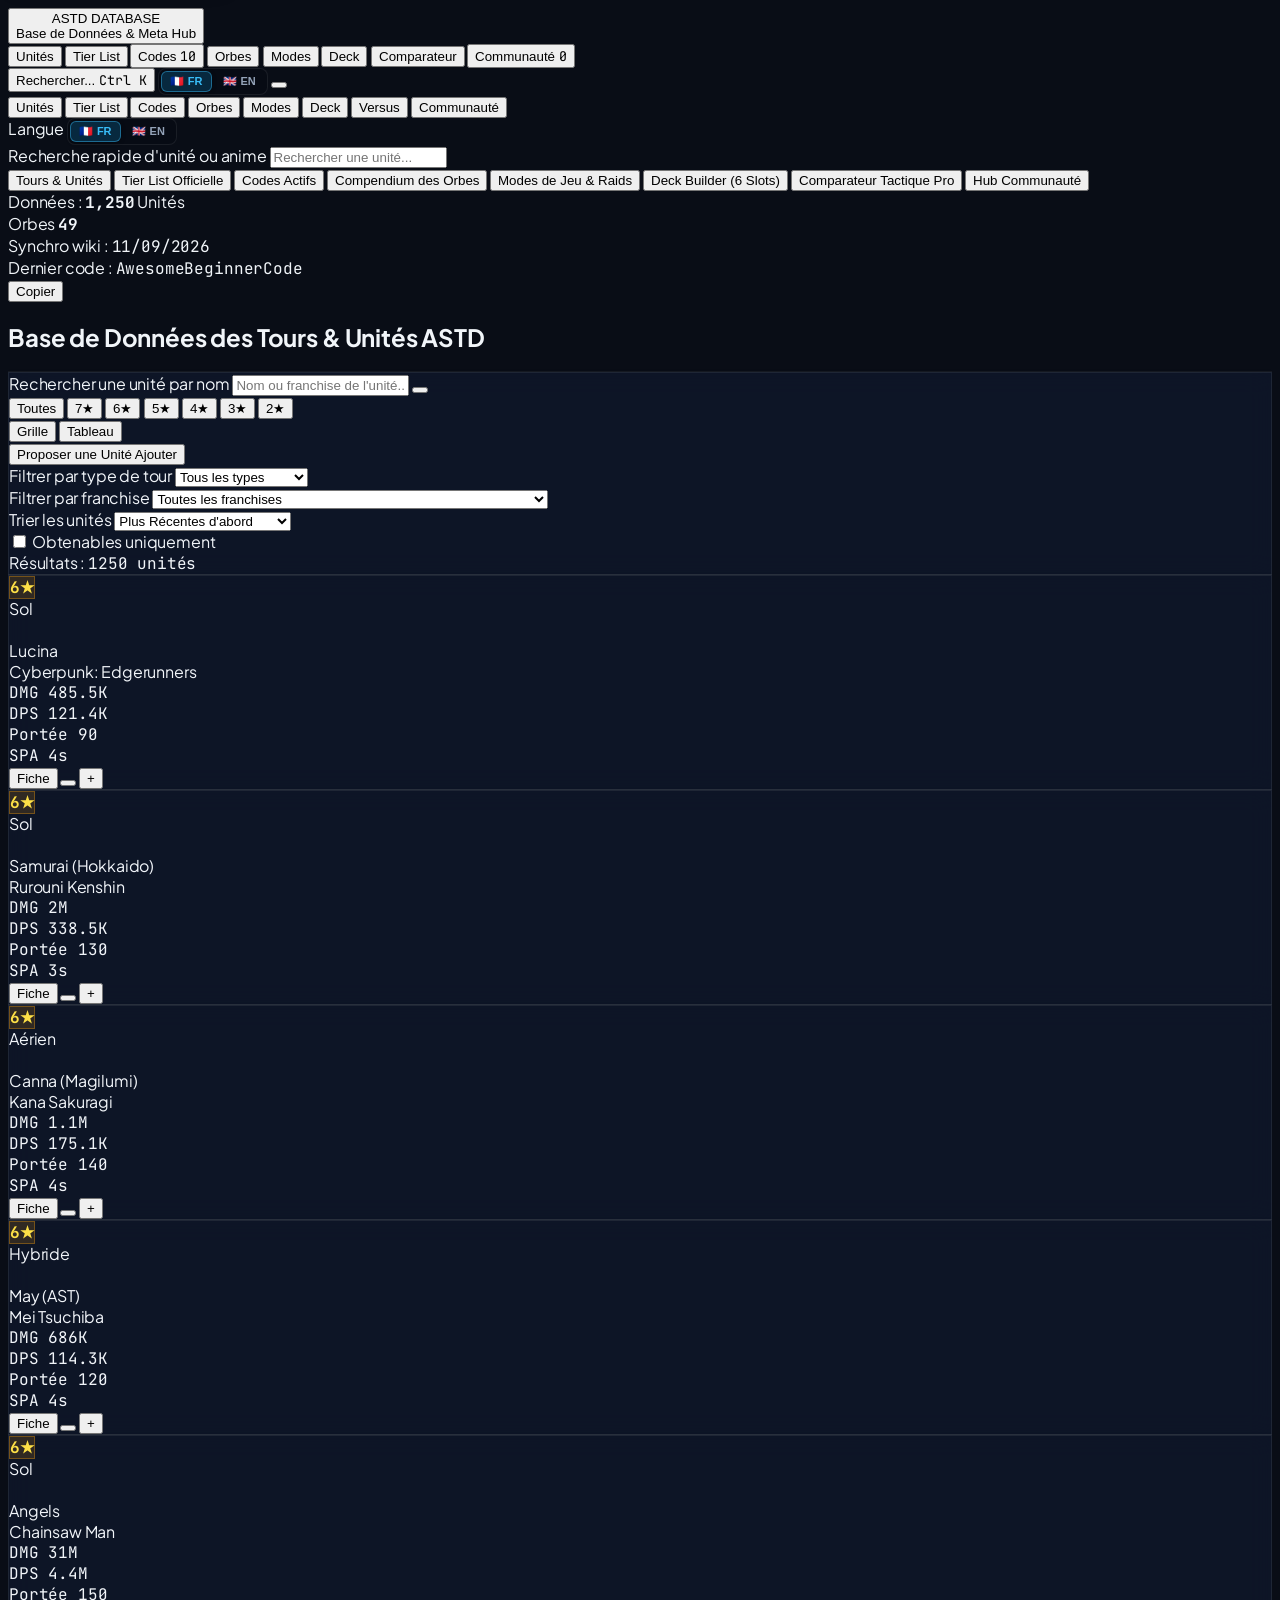
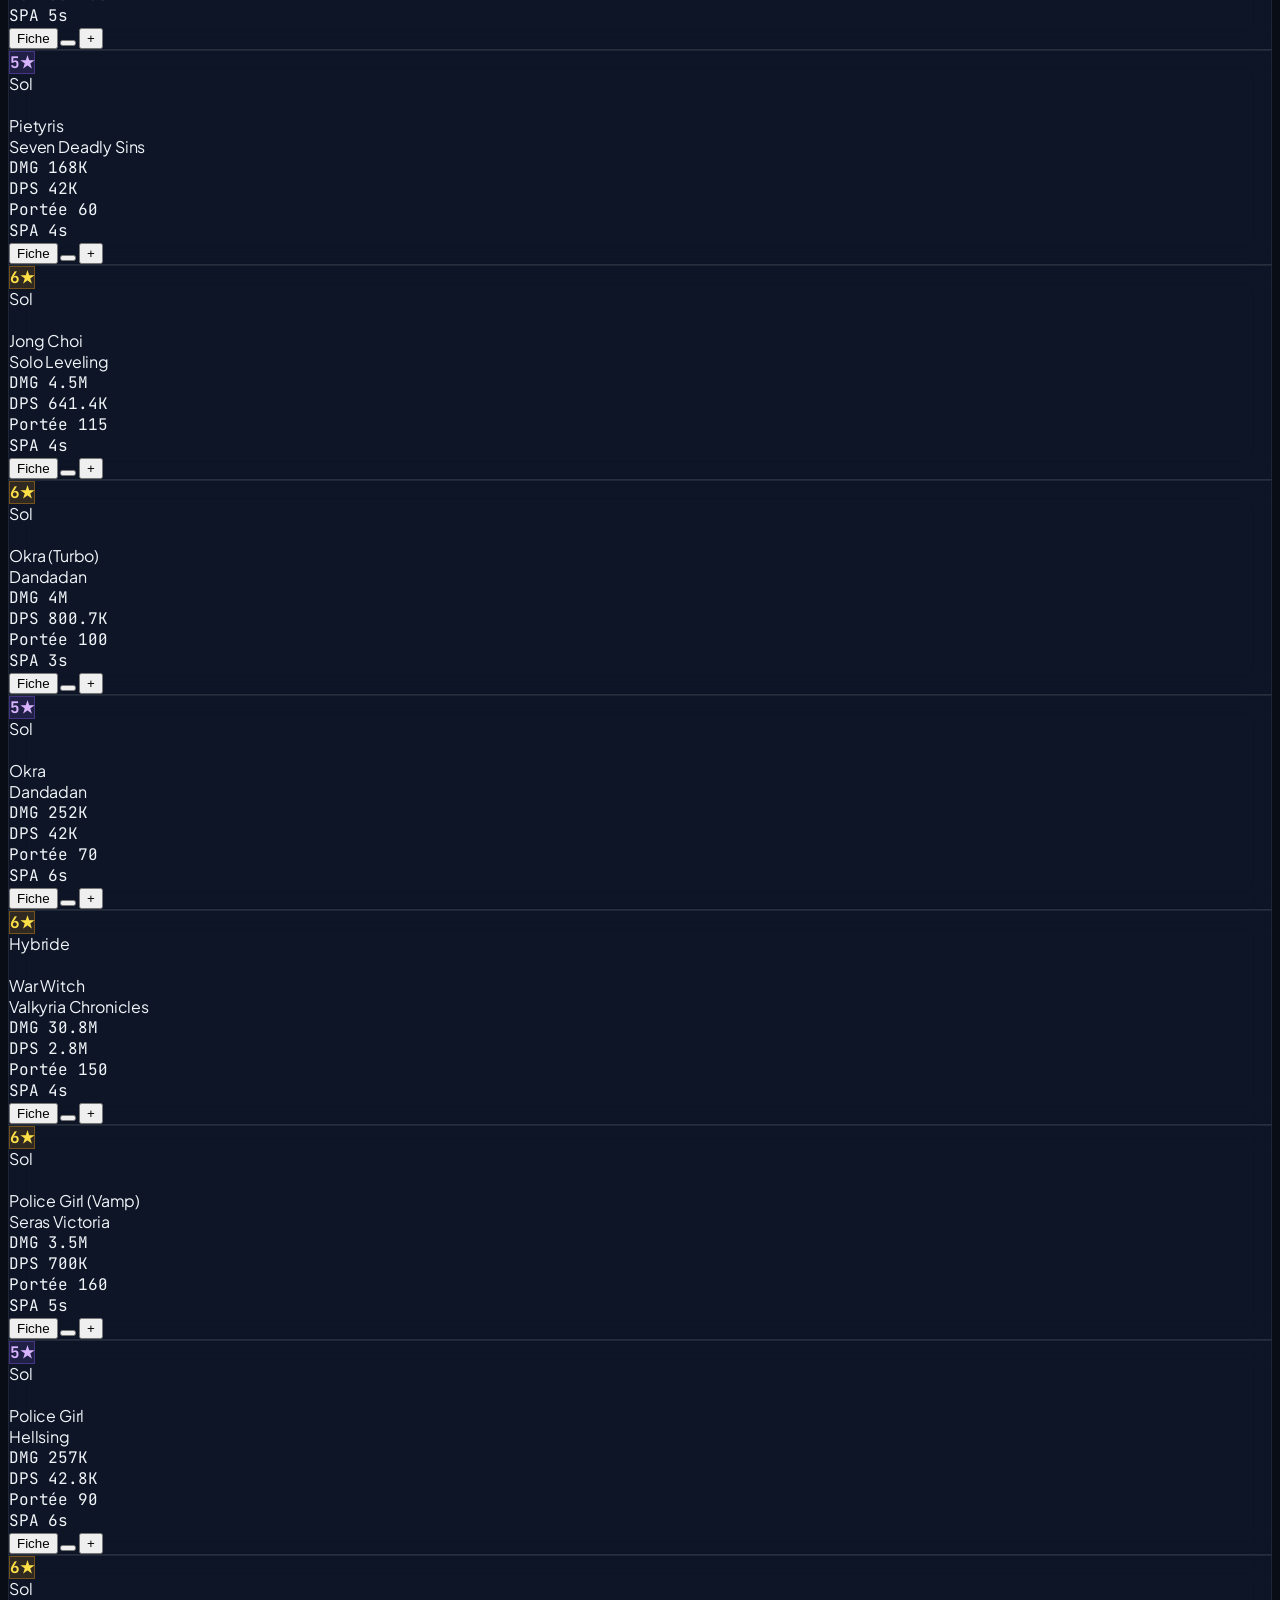
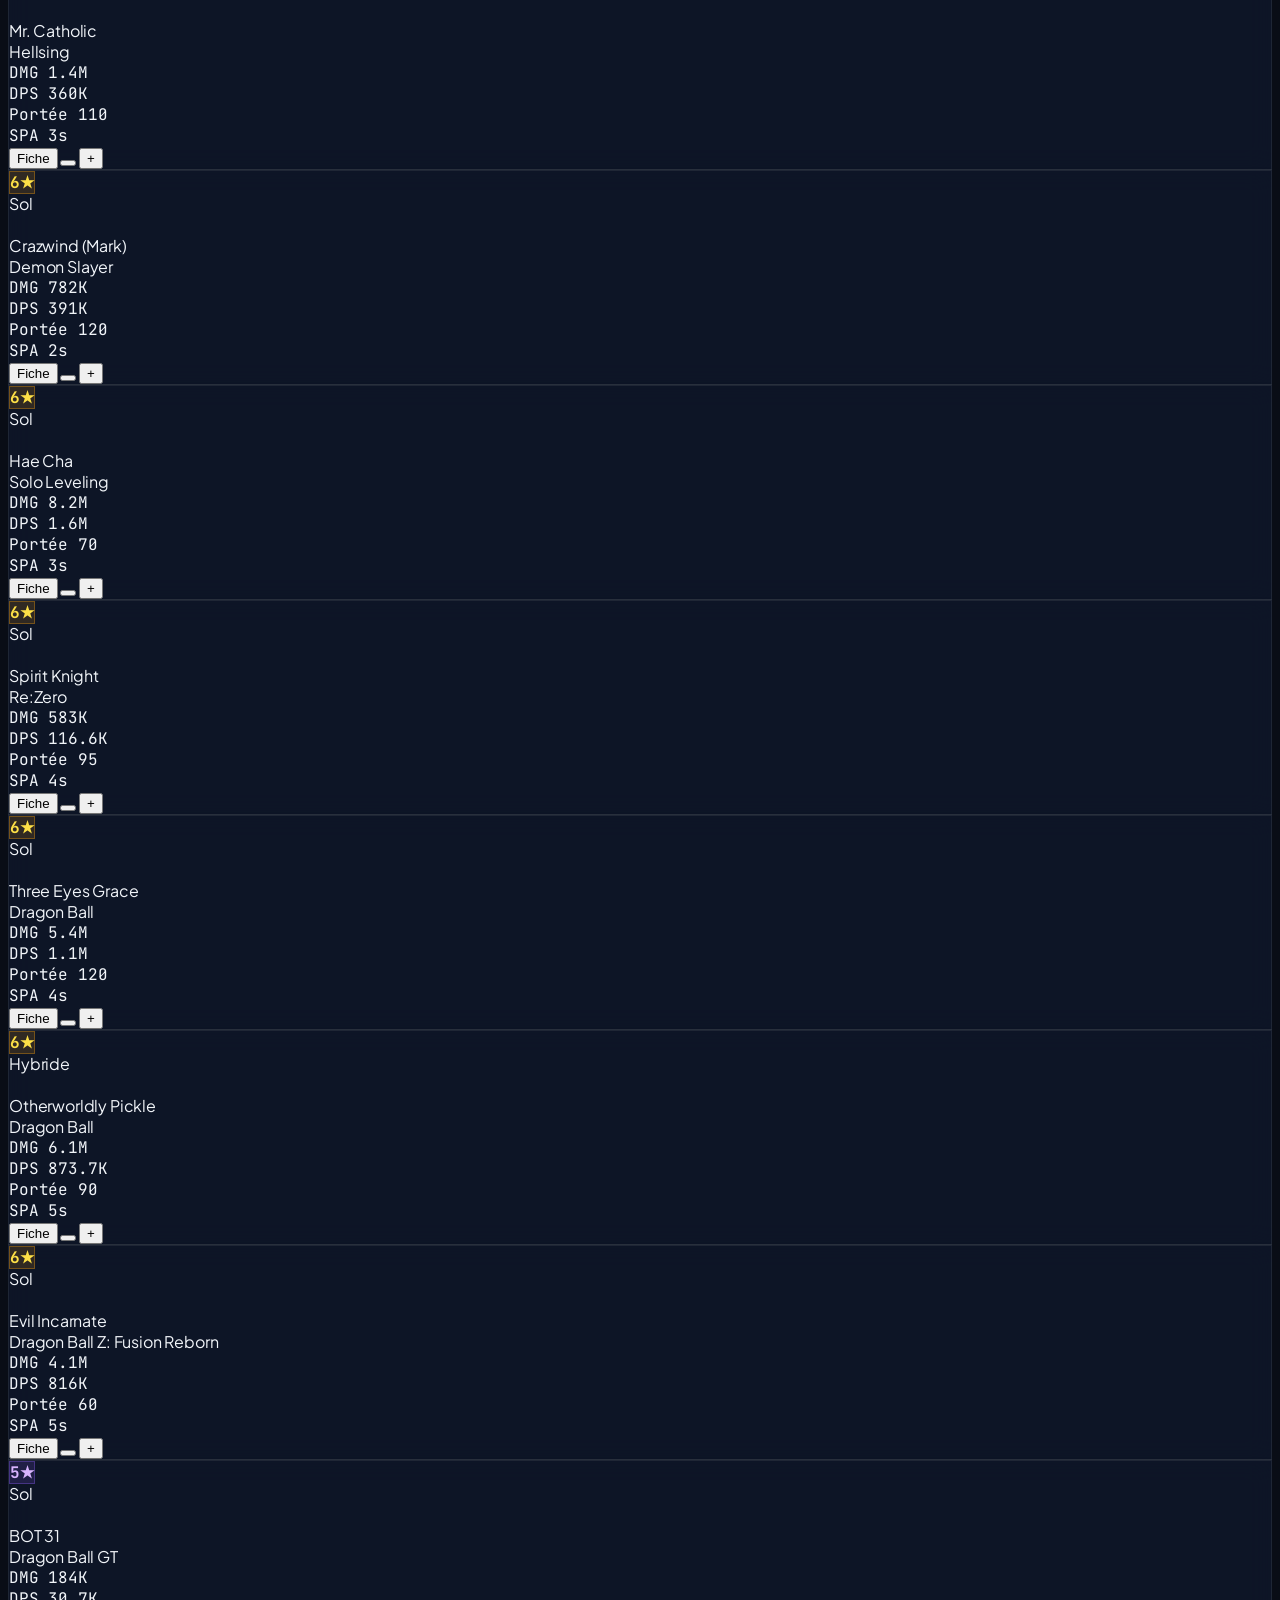
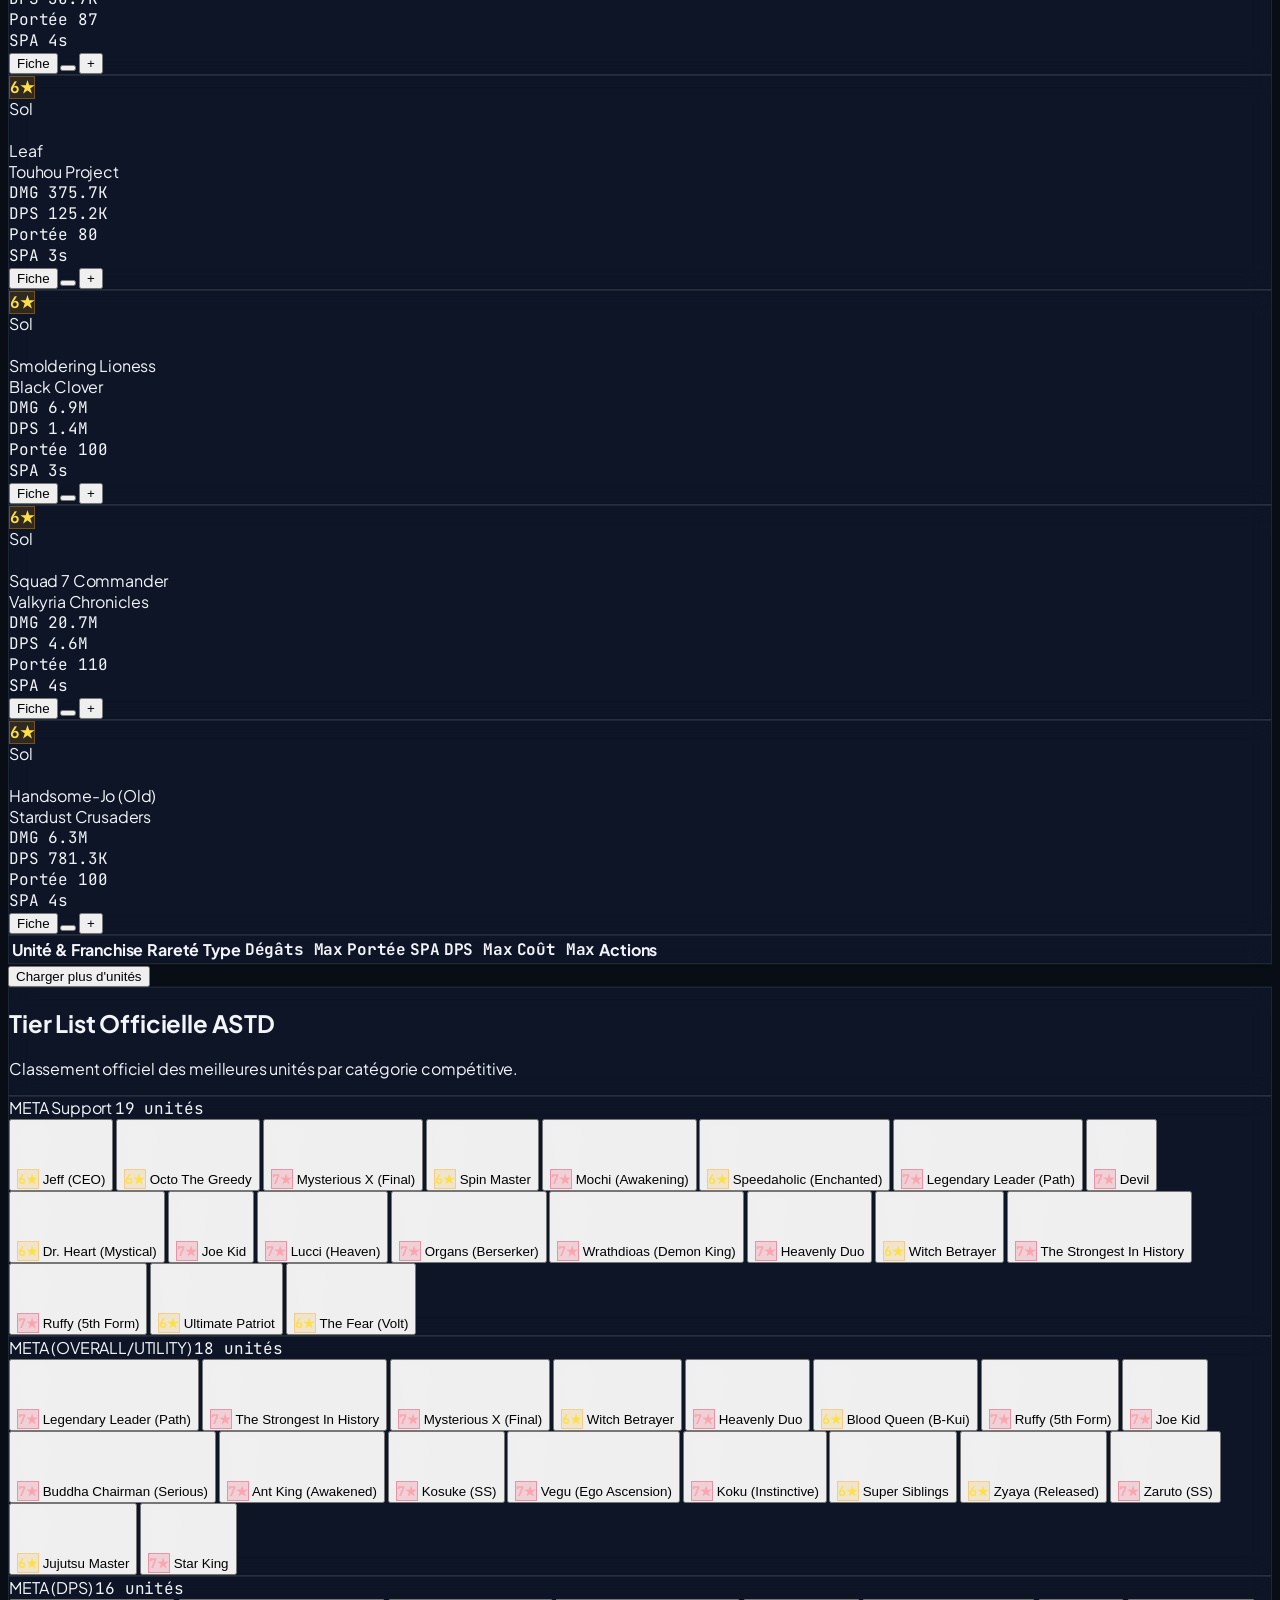
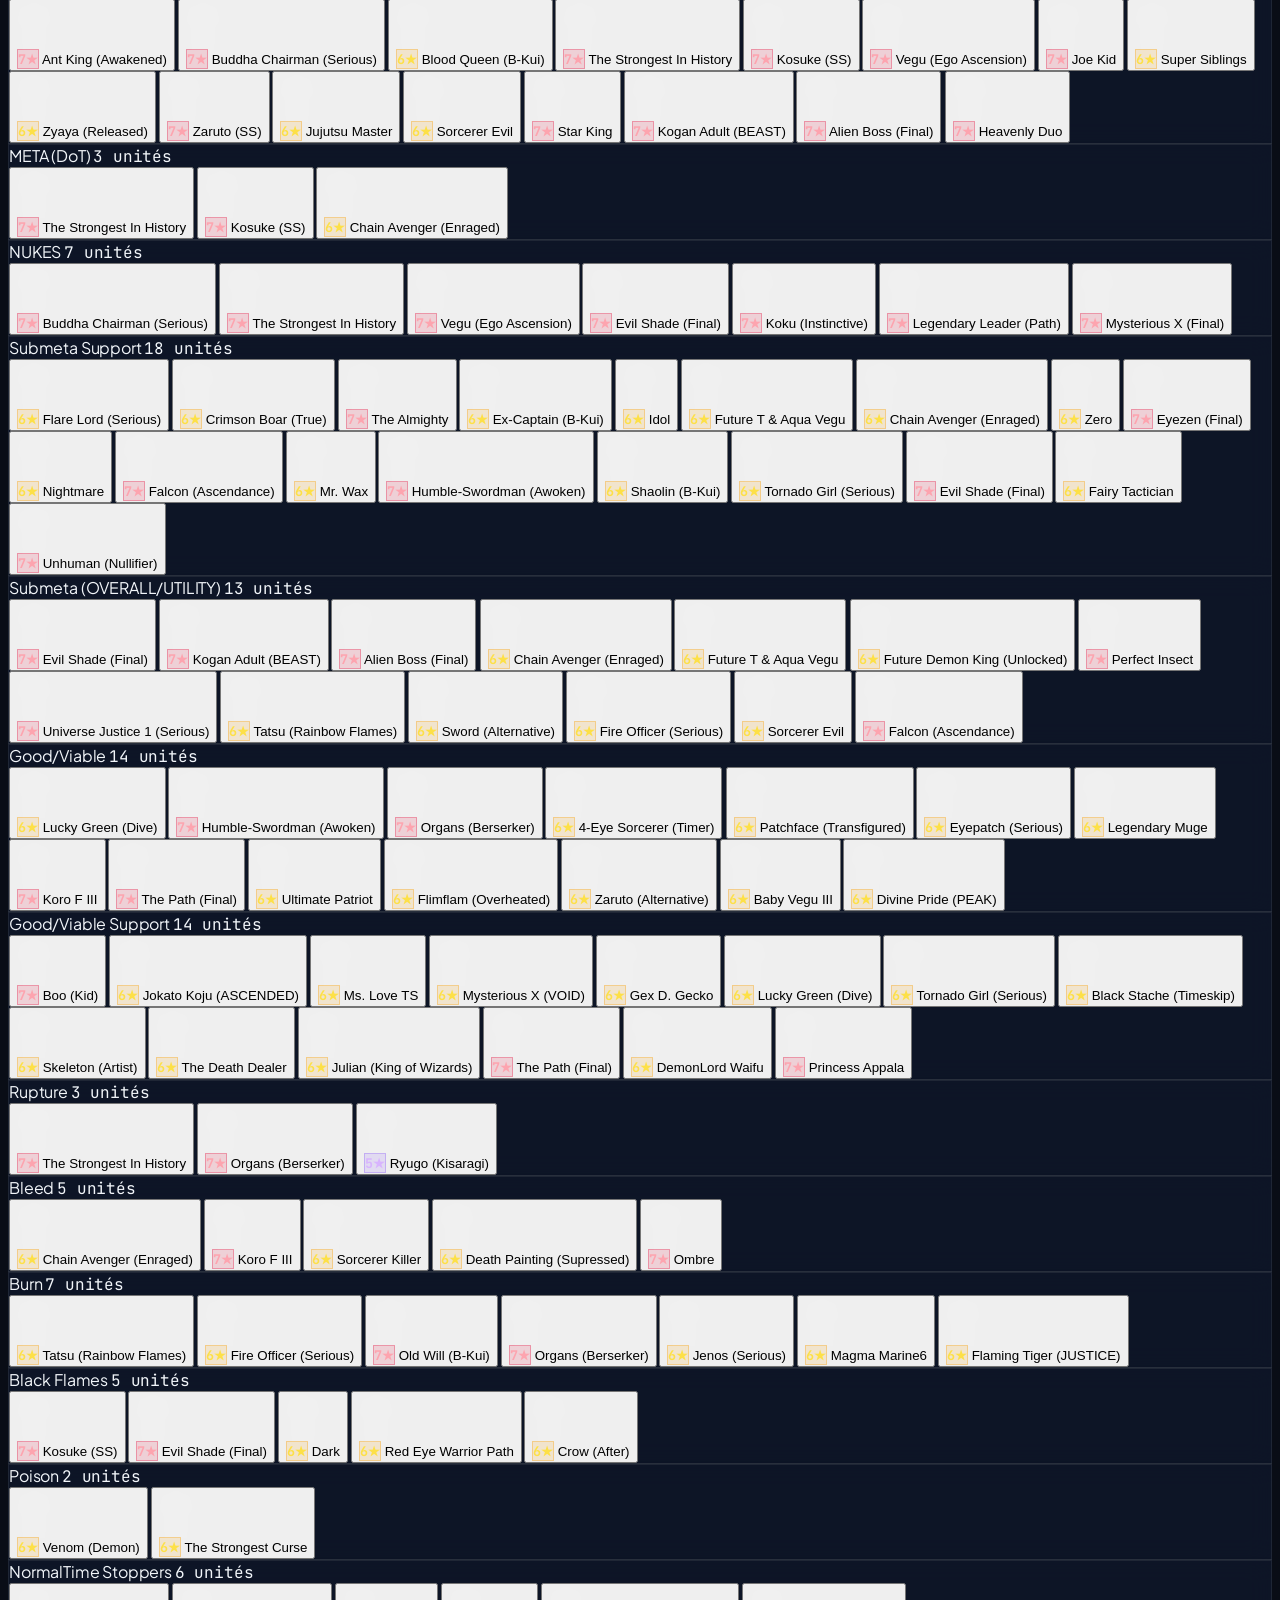
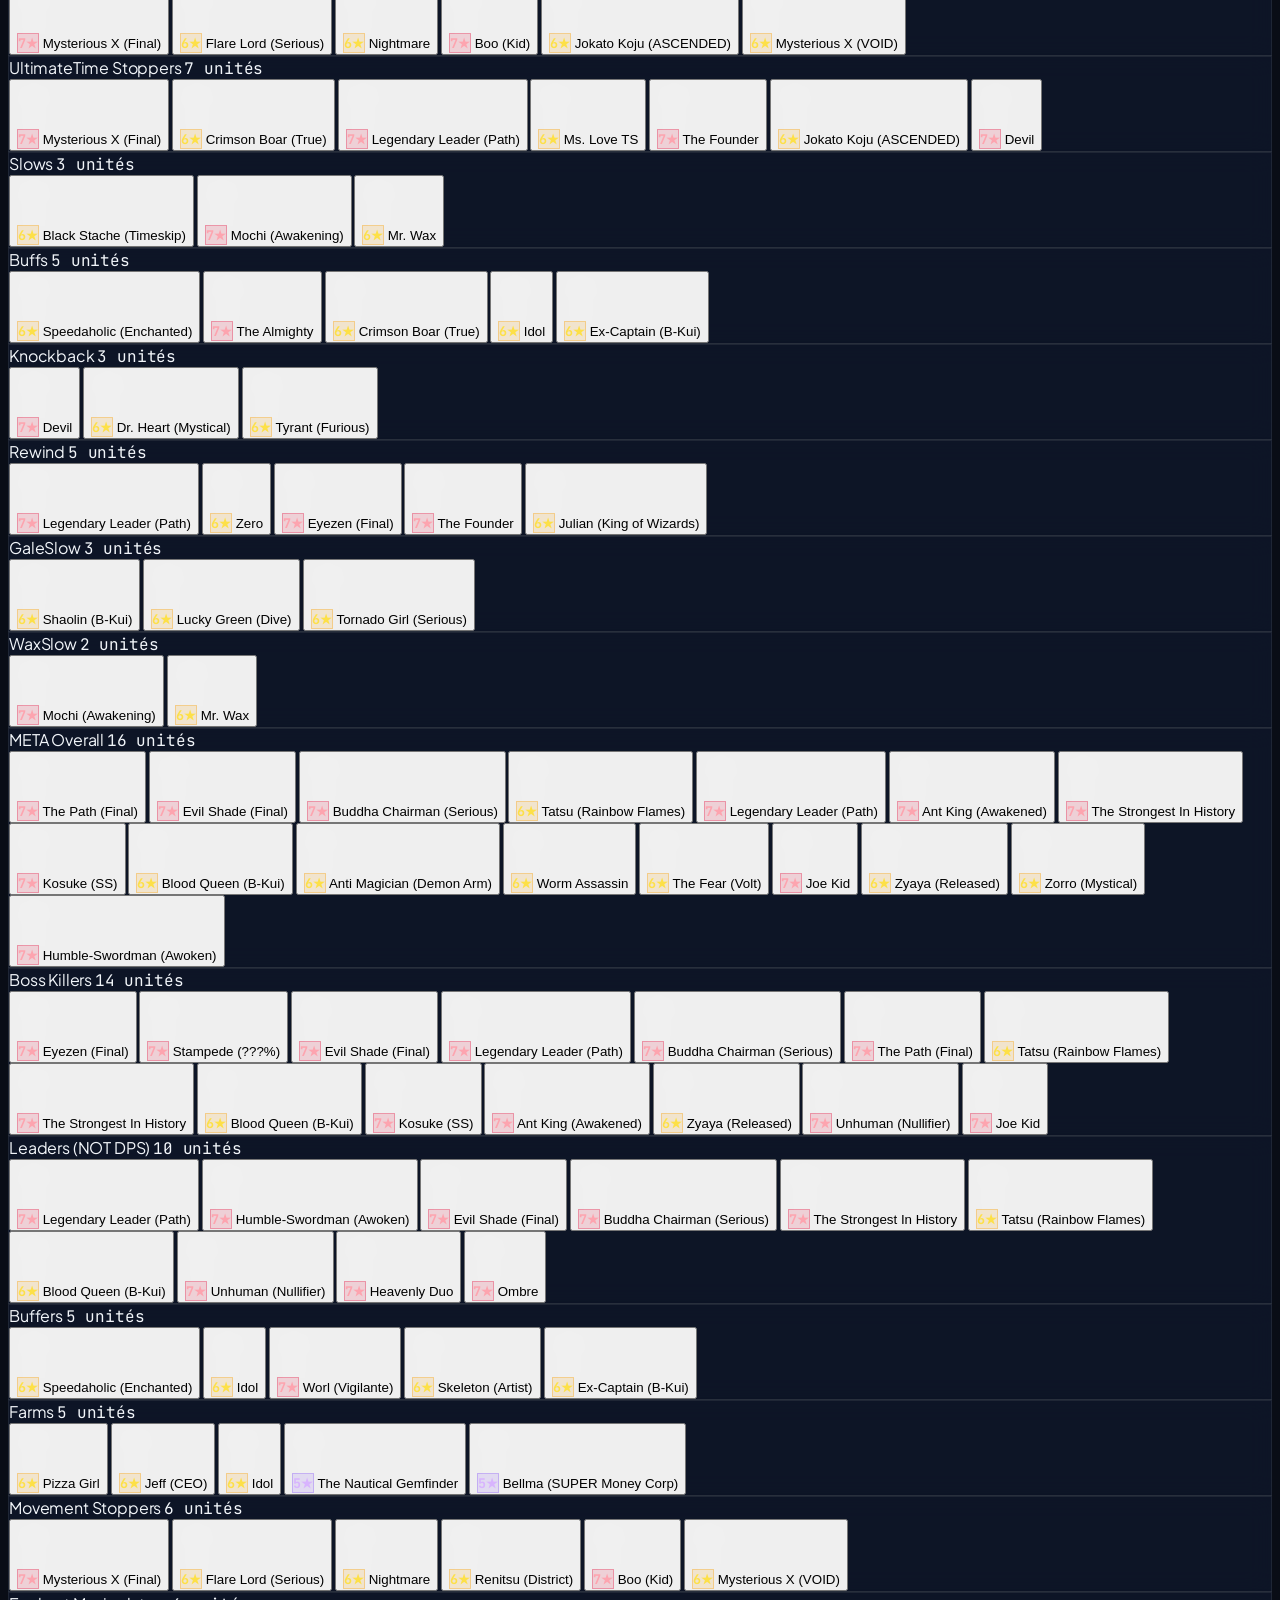
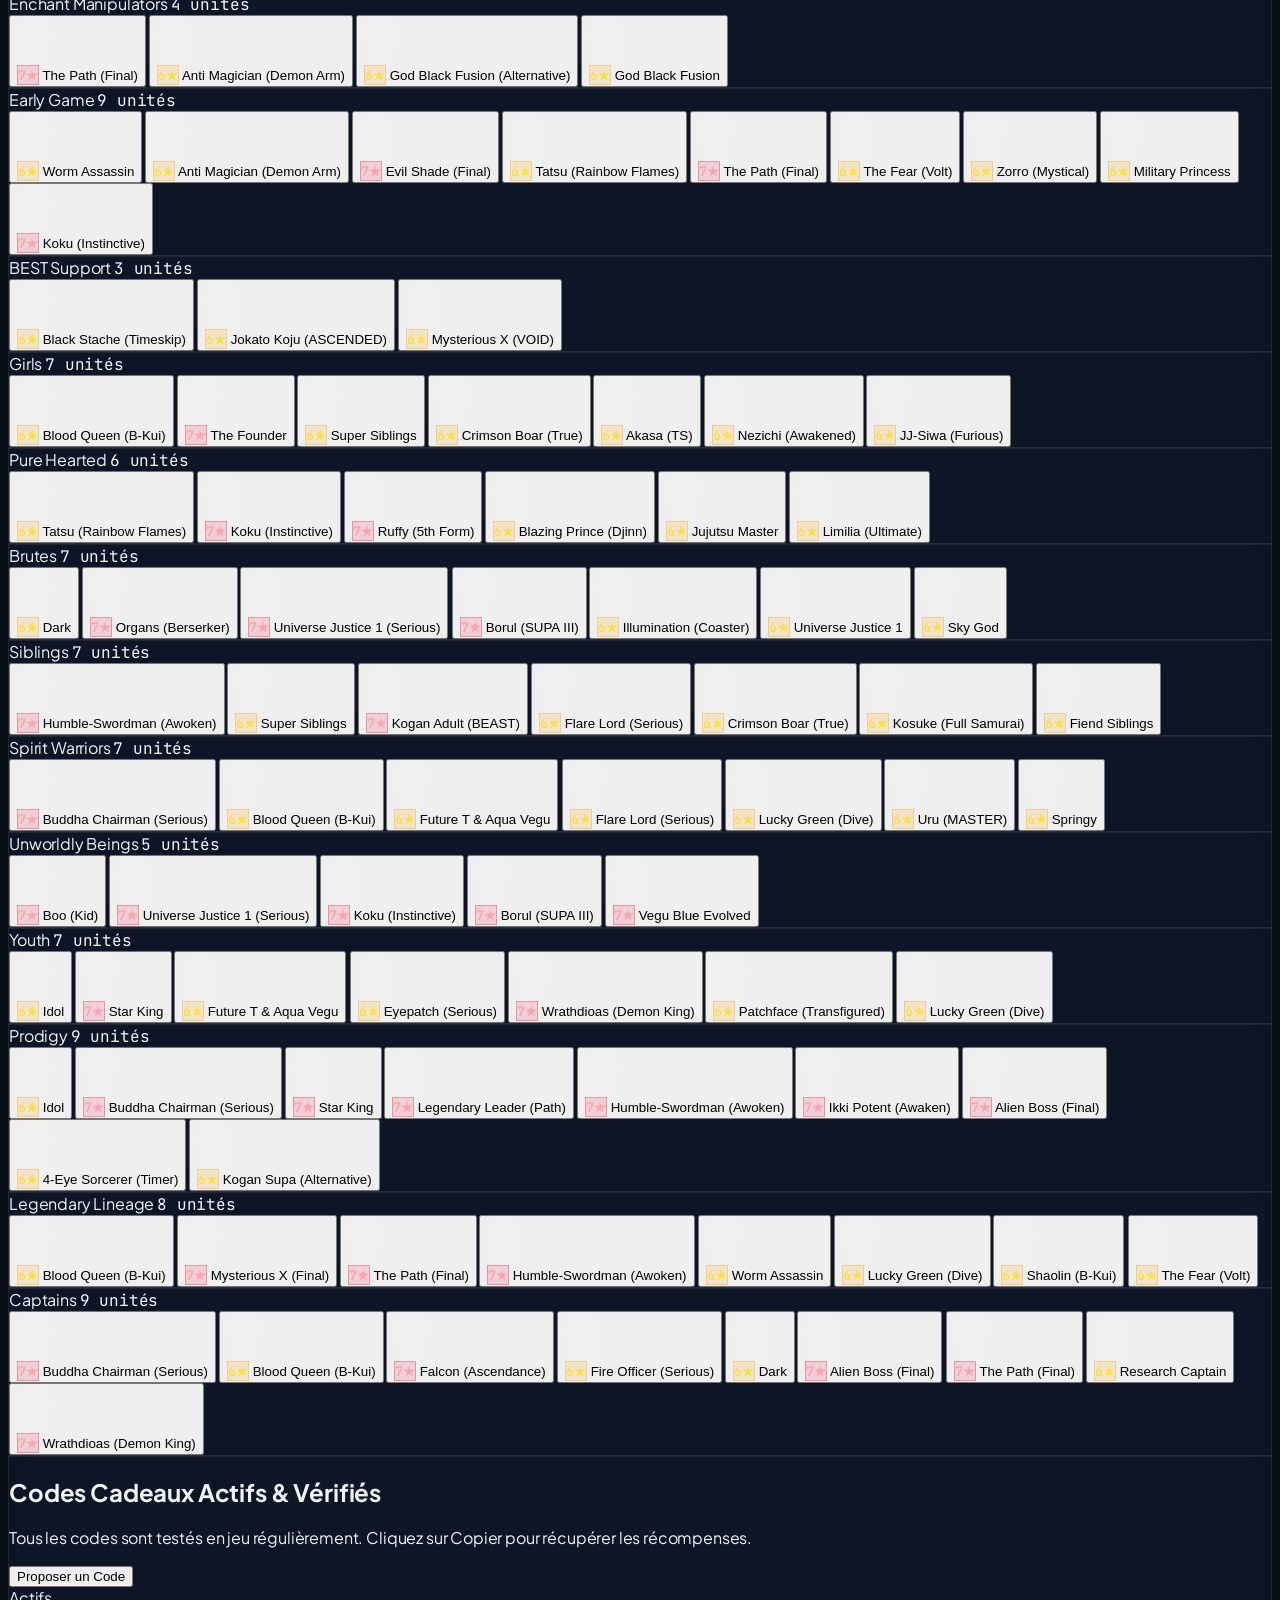
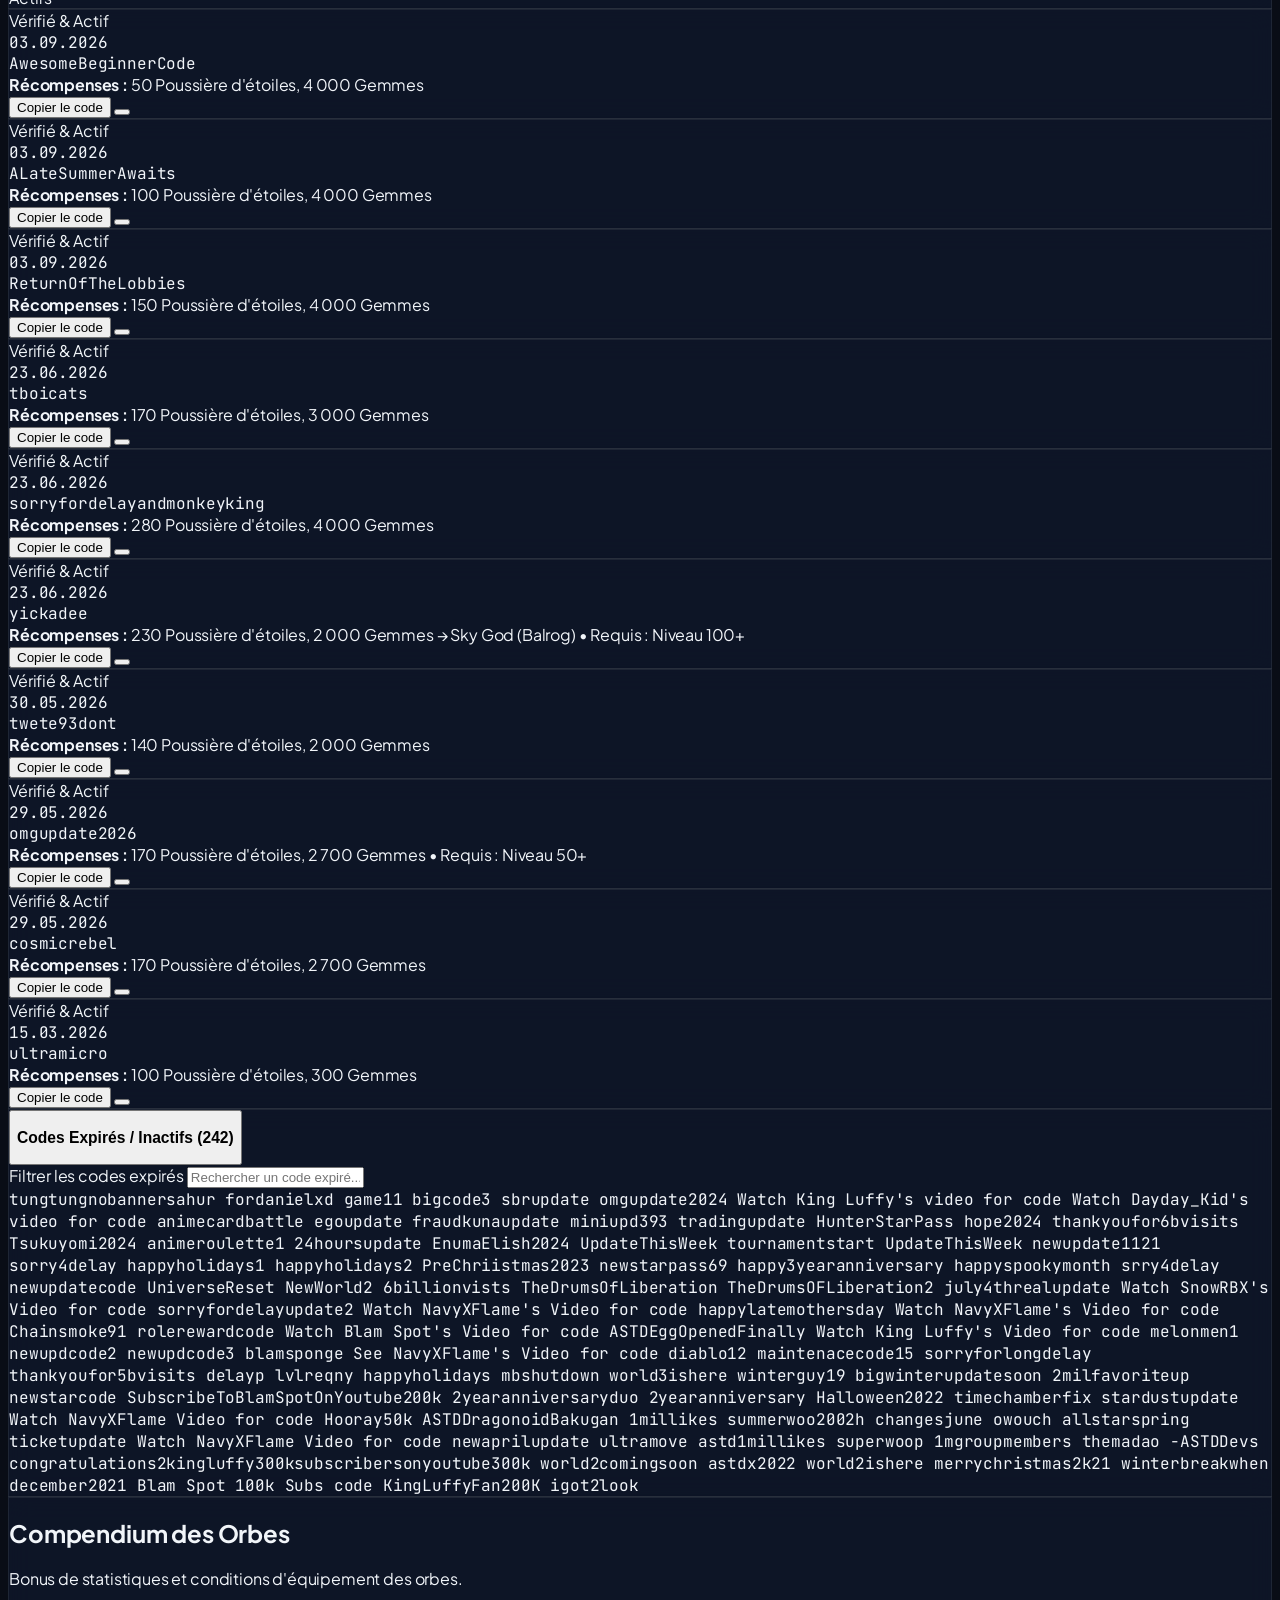
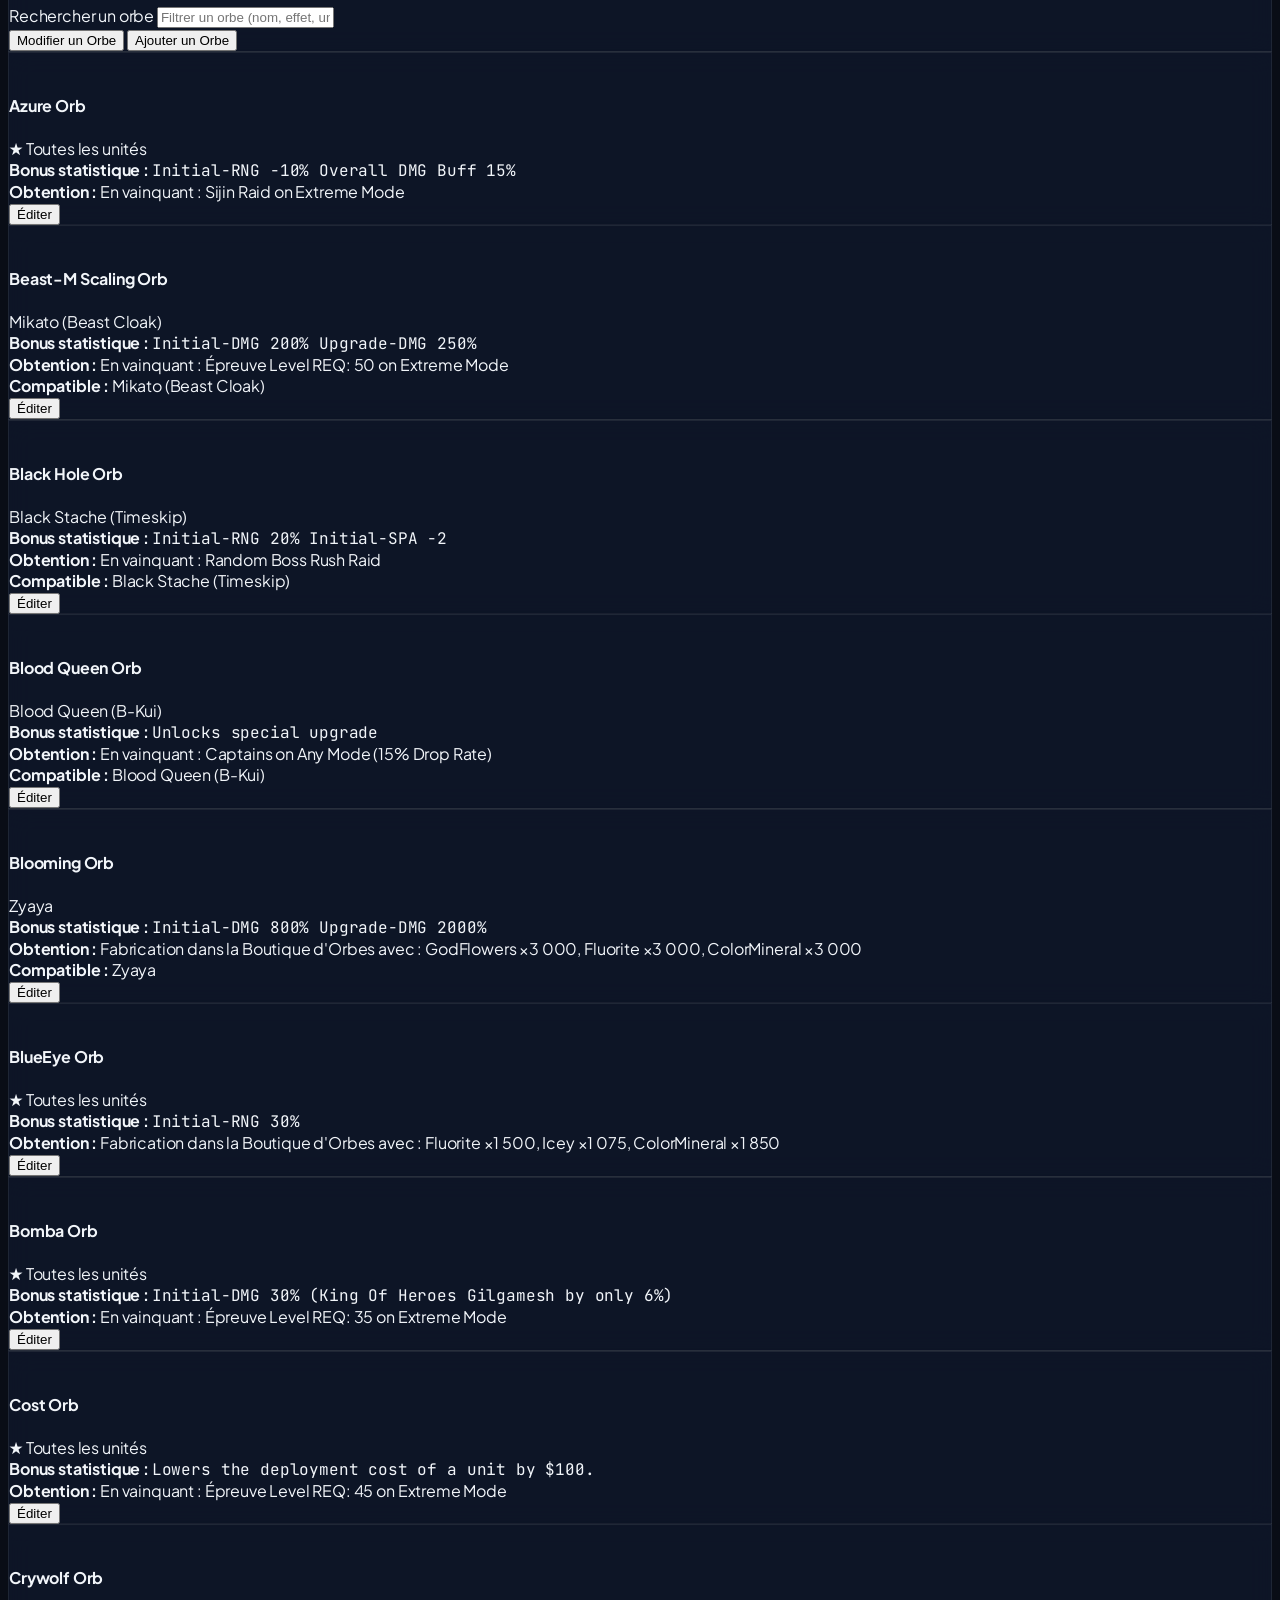
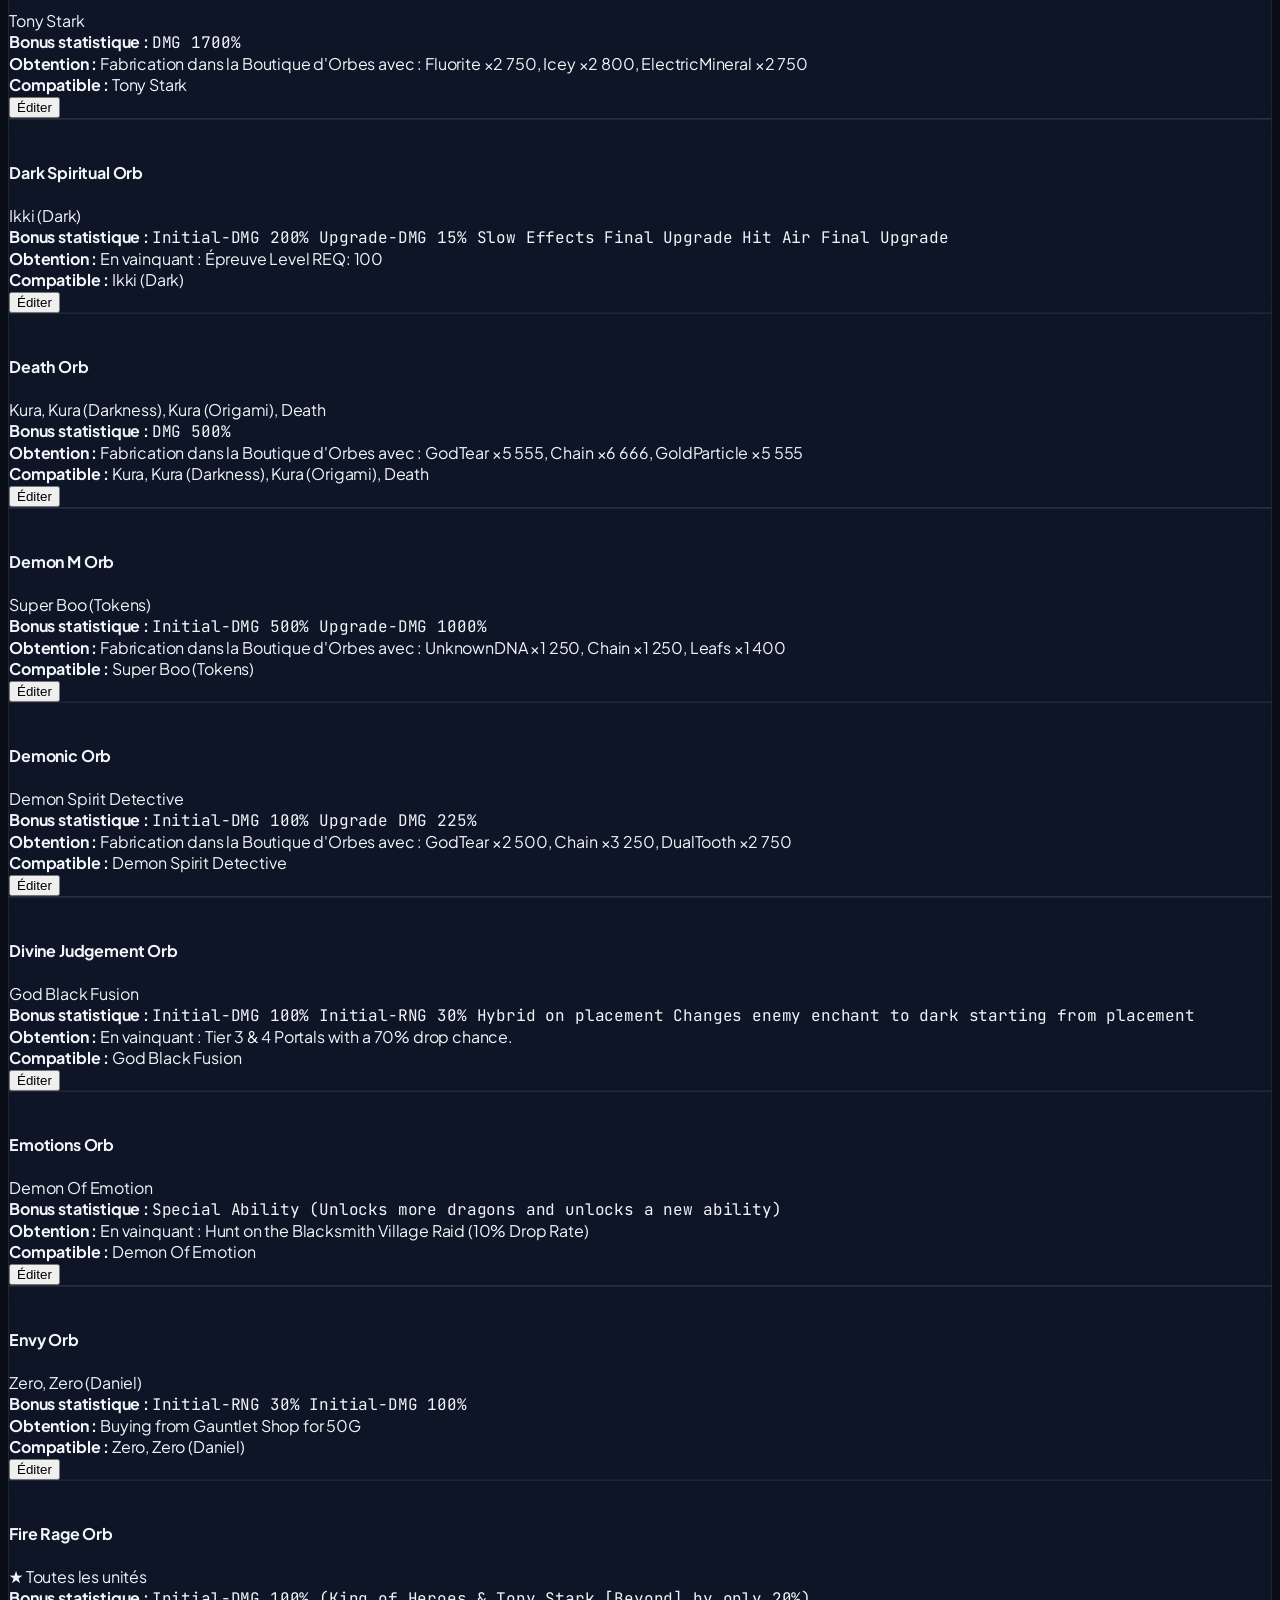
==== index.html @ 25c2f74c "MAJ données du 2026-09-12 18:52" ====
<!DOCTYPE html>
<html lang="fr" class="dark">
<head>
  <meta charset="UTF-8">
  <meta name="viewport" content="width=device-width, initial-scale=1.0">
  <meta name="referrer" content="no-referrer">
  <title>ASTD Database Pro • All Star Tower Defense</title>
  <link rel="icon" type="image/png" href="https://static.wikia.nocookie.net/allstartd/images/b/bc/Wiki.png">
  
  <!-- Tailwind CSS CDN -->
  <script src="https://cdn.tailwindcss.com"></script>
  <script>
    tailwind.config = {
      darkMode: 'class',
      theme: {
        extend: {
          colors: {
            tactical: {
              bg: '#0b0f19',
              surface: '#111827',
              card: '#151d2f',
              border: '#1f293d',
              cyan: '#06b6d4',
              sky: '#38bdf8',
              emerald: '#10b981',
              amber: '#f59e0b',
              rose: '#f43f5e'
            }
          }
        }
      }
    }
  </script>

  <!-- Lucide Icons -->
  <script src="https://unpkg.com/lucide@latest"></script>
  
  <!-- Google AdSense -->
  <script async src="https://pagead2.googlesyndication.com/pagead/js/adsbygoogle.js?client=ca-pub-9302236726754340" crossorigin="anonymous"></script>

  <!-- Custom Styles -->
  <link rel="stylesheet" href="style.css?v=mobile-v7">
</head>
<body class="bg-[#0b0f19] text-slate-100 min-h-screen flex flex-col selection:bg-sky-500 selection:text-white">

  <!-- Skip link for keyboard accessibility -->
  <a href="#main-content" class="skip-to-content" data-i18n="skip_to_content">Aller au contenu principal</a>

  <!-- TOP HEADER / NAVBAR -->
  <header id="app-header" class="sticky top-0 z-40 bg-[#0d1424]/95 backdrop-blur-md border-b border-slate-800/80">
    <div class="max-w-7xl mx-auto px-3 sm:px-6 lg:px-8">
      <div class="flex items-center justify-between h-16 gap-2 sm:gap-4">
        
        <!-- Brand / Logo -->
        <button type="button" class="flex items-center space-x-2.5 cursor-pointer shrink-0 tap-scale text-left" onclick="switchTab('units')" aria-label="ASTD Database - Retourner à l'encyclopédie des unités" data-i18n-aria="brand_aria">
          <div class="w-9 h-9 rounded-lg bg-sky-500/15 border border-sky-500/30 flex items-center justify-center shrink-0">
            <i data-lucide="shield" class="w-4 h-4 text-sky-400" stroke-width="2"></i>
          </div>
          <div>
            <div class="flex items-center space-x-1.5">
              <span class="text-base font-bold tracking-tight text-white whitespace-nowrap">ASTD</span>
              <span class="text-base font-bold tracking-tight text-sky-400 whitespace-nowrap">DATABASE</span>
            </div>
            <div class="text-[10px] text-slate-400 -mt-0.5 hidden 2xl:block whitespace-nowrap" data-i18n="brand_subtitle">
              Roblox All Star Tower Defense Wiki
            </div>
          </div>
        </button>

        <!-- Desktop Navigation Tabs (lg: 1024px) -->
        <nav aria-label="Navigation principale" data-i18n-aria="nav_main_aria" class="hidden lg:flex items-center gap-1 xl:gap-2 font-medium shrink-0">
          <button onclick="switchTab('units')" id="nav-units" data-tab="units" class="nav-link whitespace-nowrap shrink-0 px-2 xl:px-2.5 py-1.5 rounded-lg text-xs xl:text-sm font-bold bg-sky-500/20 text-sky-300 border border-sky-500/40 flex items-center gap-1.5 tap-scale transition-all" title="Encyclopédie des Tours & Unités">
            <i data-lucide="swords" class="w-3.5 h-3.5 shrink-0" stroke-width="2"></i>
            <span data-i18n="nav_units">Unités</span>
          </button>
          <button onclick="switchTab('tierlist')" id="nav-tierlist" data-tab="tierlist" class="nav-link whitespace-nowrap shrink-0 px-2 xl:px-2.5 py-1.5 rounded-lg text-xs xl:text-sm font-semibold text-slate-300 hover:text-white hover:bg-slate-800/60 border border-transparent flex items-center gap-1.5 tap-scale transition-all" title="Tier List Méta">
            <i data-lucide="crown" class="w-3.5 h-3.5 shrink-0 text-slate-400" stroke-width="2"></i>
            <span data-i18n="nav_tierlist">Tier List</span>
          </button>
          <button onclick="switchTab('codes')" id="nav-codes" data-tab="codes" class="nav-link whitespace-nowrap shrink-0 px-2 xl:px-2.5 py-1.5 rounded-lg text-xs xl:text-sm font-semibold text-slate-300 hover:text-white hover:bg-slate-800/60 border border-transparent flex items-center gap-1.5 tap-scale transition-all relative" title="Codes Cadeaux Actifs">
            <i data-lucide="gift" class="w-3.5 h-3.5 shrink-0 text-slate-400" stroke-width="2"></i>
            <span data-i18n="nav_codes">Codes</span>
            <span id="badge-active-codes" class="ml-0.5 px-1.5 py-0.2 text-[10px] font-bold bg-emerald-500/20 text-emerald-300 border border-emerald-500/30 rounded-full font-mono-num">
              ...
            </span>
          </button>
          <button onclick="switchTab('orbs')" id="nav-orbs" data-tab="orbs" class="nav-link whitespace-nowrap shrink-0 px-2 xl:px-2.5 py-1.5 rounded-lg text-xs xl:text-sm font-semibold text-slate-300 hover:text-white hover:bg-slate-800/60 border border-transparent flex items-center gap-1.5 tap-scale transition-all" title="Compendium des Orbes & Reliques">
            <i data-lucide="sparkles" class="w-3.5 h-3.5 shrink-0 text-slate-400" stroke-width="2"></i>
            <span data-i18n="nav_orbs">Orbes</span>
          </button>
          <button onclick="switchTab('gamemodes')" id="nav-gamemodes" data-tab="gamemodes" class="nav-link whitespace-nowrap shrink-0 px-2 xl:px-2.5 py-1.5 rounded-lg text-xs xl:text-sm font-semibold text-slate-300 hover:text-white hover:bg-slate-800/60 border border-transparent flex items-center gap-1.5 tap-scale transition-all" title="Guides des Modes & Raids">
            <i data-lucide="map" class="w-3.5 h-3.5 shrink-0 text-slate-400" stroke-width="2"></i>
            <span data-i18n="nav_gamemodes">Modes</span>
          </button>
          <button onclick="switchTab('teambuilder')" id="nav-teambuilder" data-tab="teambuilder" class="nav-link whitespace-nowrap shrink-0 px-2 xl:px-2.5 py-1.5 rounded-lg text-xs xl:text-sm font-semibold text-slate-300 hover:text-white hover:bg-slate-800/60 border border-transparent flex items-center gap-1.5 tap-scale transition-all" title="Simulateur de Deck">
            <i data-lucide="layout-grid" class="w-3.5 h-3.5 shrink-0 text-slate-400" stroke-width="2"></i>
            <span data-i18n="nav_teambuilder">Deck</span>
          </button>
          <button onclick="switchTab('compare')" id="nav-compare" data-tab="compare" class="nav-link whitespace-nowrap shrink-0 px-2 xl:px-2.5 py-1.5 rounded-lg text-xs xl:text-sm font-semibold text-slate-300 hover:text-white hover:bg-slate-800/60 border border-transparent flex items-center gap-1.5 tap-scale transition-all" title="Comparateur Versus">
            <i data-lucide="arrow-left-right" class="w-3.5 h-3.5 shrink-0 text-slate-400" stroke-width="2"></i>
            <span data-i18n="nav_compare">Comparateur</span>
          </button>
          <button onclick="switchTab('community')" id="nav-community" data-tab="community" class="nav-link whitespace-nowrap shrink-0 px-2 xl:px-2.5 py-1.5 rounded-lg text-xs xl:text-sm font-semibold text-slate-300 hover:text-white hover:bg-slate-800/60 border border-transparent flex items-center gap-1.5 tap-scale transition-all relative" title="Hub & Contributions Communautaires">
            <i data-lucide="users" class="w-3.5 h-3.5 shrink-0 text-slate-400" stroke-width="2"></i>
            <span data-i18n="nav_community">Communauté</span>
            <span id="badge-community-count" class="ml-0.5 px-1.5 py-0.2 text-[10px] font-bold bg-sky-500/20 text-sky-300 border border-sky-500/30 rounded-full font-mono-num hidden">
              0
            </span>
          </button>
        </nav>

        <!-- Right Quick Actions -->
        <div class="flex items-center gap-2 xl:gap-2.5 shrink-0">
          <!-- Quick Search Button / Input -->
          <button type="button" onclick="focusMainSearch()" 
                  class="p-2 xl:px-3 xl:py-1.5 rounded-lg bg-slate-900/90 hover:bg-slate-800 border border-slate-800 text-slate-400 hover:text-white flex items-center gap-2 tap-scale transition-all" 
                  title="Rechercher une unité ou un anime (Ctrl + K)" 
                  aria-label="Recherche rapide (Ctrl + K)"
                  data-i18n-title="quick_search_placeholder">
            <i data-lucide="search" class="w-4 h-4 text-slate-400" stroke-width="1.75"></i>
            <span class="hidden 2xl:inline text-xs text-slate-300" data-i18n="quick_search_btn">Rechercher...</span>
            <kbd class="hidden 2xl:inline text-[10px] font-mono-num px-1.5 py-0.5 rounded bg-slate-800 border border-slate-700 text-slate-400">Ctrl K</kbd>
          </button>

          <!-- Language Switcher (Desktop) -->
          <div class="lang-switcher-wrap shrink-0 hidden sm:inline-flex" role="group" aria-label="Sélection de langue / Language Selection">
            <button type="button" onclick="setLanguage('fr')" id="lang-btn-fr" class="lang-btn active" title="Français" aria-pressed="true">
              <span>🇫🇷</span> <span>FR</span>
            </button>
            <button type="button" onclick="setLanguage('en')" id="lang-btn-en" class="lang-btn" title="English" aria-pressed="false">
              <span>🇬🇧</span> <span>EN</span>
            </button>
          </div>

          <!-- Fandom Wiki External Link -->
          <a href="https://allstartd.fandom.com/wiki/Roblox:_All_Star_Tower_Defense_Wiki" target="_blank" rel="noopener noreferrer" 
             aria-label="Consulter le wiki Fandom officiel ASTD (nouvelle fenêtre)"
             data-i18n-aria="wiki_link_aria"
             data-i18n-title="wiki_link_title"
             class="p-2 rounded-lg bg-slate-900 hover:bg-slate-800 border border-slate-800 text-slate-300 hover:text-white tap-scale hidden sm:flex items-center justify-center transition-colors" title="Wiki Fandom Original">
            <i data-lucide="external-link" class="w-4 h-4" stroke-width="1.75"></i>
          </a>
          <!-- Mobile Menu Hamburger Button -->
          <button id="mobile-menu-toggle" onclick="toggleMobileMenu()" aria-expanded="false" aria-controls="mobile-drawer" class="lg:hidden p-2 rounded-lg bg-slate-900 hover:bg-slate-800 border border-slate-800 text-slate-200 tap-scale flex items-center justify-center" aria-label="Menu de navigation" data-i18n-aria="menu_toggle_aria">
            <i data-lucide="menu" id="hamburger-icon" class="w-4 h-4" stroke-width="2"></i>
          </button>
        </div>
      </div>
    </div>

    <!-- Mobile Horizontal Tabs Bar (Always available on < lg screens) -->
    <div aria-label="Navigation mobile" data-i18n-aria="nav_mobile_aria" class="lg:hidden flex overflow-x-auto no-scrollbar px-3 py-2 space-x-1.5 bg-[#080c14] border-t border-slate-800/80 text-xs font-semibold whitespace-nowrap">
      <button onclick="switchTab('units')" data-tab="units" class="mobile-chip-btn whitespace-nowrap shrink-0 ps-2.5 pe-3 py-1.5 rounded-lg bg-sky-500/20 text-sky-300 border border-sky-500/40 flex items-center gap-1.5 tap-scale">
        <i data-lucide="swords" class="w-3.5 h-3.5" stroke-width="2"></i>
        <span data-i18n="nav_units">Unités</span>
      </button>
      <button onclick="switchTab('tierlist')" data-tab="tierlist" class="mobile-chip-btn whitespace-nowrap shrink-0 ps-2.5 pe-3 py-1.5 rounded-lg bg-slate-900 text-slate-400 hover:text-white border border-slate-800 flex items-center gap-1.5 tap-scale">
        <i data-lucide="crown" class="w-3.5 h-3.5" stroke-width="2"></i>
        <span data-i18n="nav_tierlist">Tier List</span>
      </button>
      <button onclick="switchTab('codes')" data-tab="codes" class="mobile-chip-btn whitespace-nowrap shrink-0 ps-2.5 pe-3 py-1.5 rounded-lg bg-slate-900 text-slate-400 hover:text-white border border-slate-800 flex items-center gap-1.5 tap-scale">
        <i data-lucide="gift" class="w-3.5 h-3.5" stroke-width="2"></i>
        <span data-i18n="nav_codes">Codes</span>
      </button>
      <button onclick="switchTab('orbs')" data-tab="orbs" class="mobile-chip-btn whitespace-nowrap shrink-0 ps-2.5 pe-3 py-1.5 rounded-lg bg-slate-900 text-slate-400 hover:text-white border border-slate-800 flex items-center gap-1.5 tap-scale">
        <i data-lucide="sparkles" class="w-3.5 h-3.5" stroke-width="2"></i>
        <span data-i18n="nav_orbs">Orbes</span>
      </button>
      <button onclick="switchTab('gamemodes')" data-tab="gamemodes" class="mobile-chip-btn whitespace-nowrap shrink-0 ps-2.5 pe-3 py-1.5 rounded-lg bg-slate-900 text-slate-400 hover:text-white border border-slate-800 flex items-center gap-1.5 tap-scale">
        <i data-lucide="map" class="w-3.5 h-3.5" stroke-width="2"></i>
        <span data-i18n="nav_gamemodes_short">Raids</span>
      </button>
      <button onclick="switchTab('teambuilder')" data-tab="teambuilder" class="mobile-chip-btn whitespace-nowrap shrink-0 ps-2.5 pe-3 py-1.5 rounded-lg bg-slate-900 text-slate-400 hover:text-white border border-slate-800 flex items-center gap-1.5 tap-scale">
        <i data-lucide="layout-grid" class="w-3.5 h-3.5" stroke-width="2"></i>
        <span data-i18n="nav_deck_short">Deck</span>
      </button>
      <button onclick="switchTab('compare')" data-tab="compare" class="mobile-chip-btn whitespace-nowrap shrink-0 ps-2.5 pe-3 py-1.5 rounded-lg bg-slate-900 text-slate-400 hover:text-white border border-slate-800 flex items-center gap-1.5 tap-scale">
        <i data-lucide="arrow-left-right" class="w-3.5 h-3.5" stroke-width="2"></i>
        <span data-i18n="nav_compare_short">Comparer</span>
      </button>
      <button onclick="switchTab('community')" data-tab="community" class="mobile-chip-btn whitespace-nowrap shrink-0 ps-2.5 pe-3 py-1.5 rounded-lg bg-slate-900 text-slate-400 hover:text-white border border-slate-800 flex items-center gap-1.5 tap-scale">
        <i data-lucide="users" class="w-3.5 h-3.5" stroke-width="2"></i>
        <span data-i18n="nav_community">Communauté</span>
      </button>
    </div>

    <!-- Mobile Drawer Dropdown -->
    <div id="mobile-drawer" class="hidden lg:hidden bg-[#0a0f1d] border-b border-slate-800 px-4 py-4 space-y-3">
      <!-- Mobile Language Switcher -->
      <div class="flex items-center justify-between pb-2 border-b border-slate-800">
        <span class="text-xs text-slate-400 font-semibold" data-i18n="lang_choice">Langue / Language :</span>
        <div class="lang-switcher-wrap" role="group" aria-label="Sélection de langue mobile">
          <button type="button" onclick="setLanguage('fr')" id="lang-btn-mob-fr" class="lang-btn active">
            <span>🇫🇷</span> <span>FR</span>
          </button>
          <button type="button" onclick="setLanguage('en')" id="lang-btn-mob-en" class="lang-btn">
            <span>🇬🇧</span> <span>EN</span>
          </button>
        </div>
      </div>

      <div class="relative sm:hidden">
        <label for="mobile-search-input" class="sr-only" data-i18n="quick_search_sr">Rechercher une unité ou un anime</label>
        <input type="text" id="mobile-search-input" placeholder="Rechercher unité, anime..." 
               data-i18n-placeholder="mobile_search_placeholder"
               aria-label="Recherche mobile par unité ou anime"
               data-i18n-aria="quick_search_aria"
               class="w-full bg-[#080c14] border border-slate-800 rounded-lg px-3.5 py-2 pl-9 text-xs text-white placeholder-slate-400 focus:outline-none focus:border-sky-500 transition-colors duration-150">
        <i data-lucide="search" class="w-3.5 h-3.5 text-slate-400 absolute left-3 top-2.5" stroke-width="1.5"></i>
      </div>
      <div class="grid grid-cols-2 gap-2 text-xs font-semibold">
        <button onclick="switchTabAndCloseDrawer('units')" data-tab="units" class="drawer-link p-2.5 rounded-lg bg-sky-500/20 text-sky-200 border border-sky-500/40 flex items-center gap-2 tap-scale">
          <i data-lucide="swords" class="w-4 h-4 text-sky-400" stroke-width="2"></i>
          <span data-i18n="drawer_units">Encyclopédie Unités</span>
        </button>
        <button onclick="switchTabAndCloseDrawer('tierlist')" data-tab="tierlist" class="drawer-link p-2.5 rounded-lg bg-slate-900 text-slate-300 border border-slate-800 flex items-center gap-2 tap-scale">
          <i data-lucide="crown" class="w-4 h-4" stroke-width="2"></i>
          <span data-i18n="drawer_tierlist">Tier List Méta</span>
        </button>
        <button onclick="switchTabAndCloseDrawer('codes')" data-tab="codes" class="drawer-link p-2.5 rounded-lg bg-slate-900 text-slate-300 border border-slate-800 flex items-center gap-2 tap-scale">
          <i data-lucide="gift" class="w-4 h-4" stroke-width="2"></i>
          <span data-i18n="drawer_codes">Codes Promotionnels</span>
        </button>
        <button onclick="switchTabAndCloseDrawer('orbs')" data-tab="orbs" class="drawer-link p-2.5 rounded-lg bg-slate-900 text-slate-300 border border-slate-800 flex items-center gap-2 tap-scale">
          <i data-lucide="sparkles" class="w-4 h-4" stroke-width="2"></i>
          <span data-i18n="drawer_orbs">Compendium Orbes</span>
        </button>
        <button onclick="switchTabAndCloseDrawer('gamemodes')" data-tab="gamemodes" class="drawer-link p-2.5 rounded-lg bg-slate-900 text-slate-300 border border-slate-800 flex items-center gap-2 tap-scale">
          <i data-lucide="map" class="w-4 h-4" stroke-width="2"></i>
          <span data-i18n="drawer_gamemodes">Modes & Raids</span>
        </button>
        <button onclick="switchTabAndCloseDrawer('teambuilder')" data-tab="teambuilder" class="drawer-link p-2.5 rounded-lg bg-slate-900 text-slate-300 border border-slate-800 flex items-center gap-2 tap-scale">
          <i data-lucide="layout-grid" class="w-4 h-4" stroke-width="2"></i>
          <span data-i18n="drawer_teambuilder">Simulateur Deck</span>
        </button>
        <button onclick="switchTabAndCloseDrawer('compare')" data-tab="compare" class="drawer-link p-2.5 rounded-lg bg-slate-900 text-slate-300 border border-slate-800 flex items-center gap-2 tap-scale">
          <i data-lucide="arrow-left-right" class="w-4 h-4 text-sky-400" stroke-width="2"></i>
          <span data-i18n="drawer_compare">Comparateur</span>
        </button>
        <button onclick="switchTabAndCloseDrawer('community')" data-tab="community" class="drawer-link p-2.5 rounded-lg bg-slate-900 text-slate-300 border border-slate-800 flex items-center gap-2 tap-scale">
          <i data-lucide="users" class="w-4 h-4 text-sky-400" stroke-width="2"></i>
          <span data-i18n="drawer_community">Communauté</span>
        </button>
      </div>
    </div>
  </header>

  <!-- QUICK METRICS STRIP -->
  <div class="bg-[#0b0f19] border-b border-slate-800/80 py-2 sm:py-2.5 px-3 sm:px-6">
    <div class="max-w-7xl mx-auto flex flex-col sm:flex-row items-stretch sm:items-center justify-between gap-2 sm:gap-3 text-xs">
      
      <div class="flex items-center justify-between sm:justify-start space-x-3 sm:space-x-5 text-slate-400">
        <div class="flex items-center space-x-2">
          <span class="w-2 h-2 rounded-full bg-emerald-500"></span>
          <span data-i18n="db_label">Base de données :</span>
          <strong id="stat-units-count" class="text-slate-100 font-mono-num font-semibold">1 239</strong>
          <span data-i18n="units_label">unités</span>
        </div>
        <div class="hidden sm:flex items-center space-x-2 border-l border-slate-800 pl-5">
          <span data-i18n="orbs_label">Orbes :</span>
          <strong id="stat-orbs-count" class="text-slate-100 font-mono-num font-semibold">49</strong>
        </div>
        <div class="hidden md:flex items-center space-x-2 border-l border-slate-800 pl-5">
          <i data-lucide="refresh-cw" class="w-3.5 h-3.5 text-slate-500" stroke-width="1.5"></i>
          <span data-i18n="wiki_sync_label">Synchro wiki :</span>
          <span id="stat-last-updated" class="text-slate-300 font-mono-num">...</span>
        </div>
      </div>

      <!-- Quick Active Code Ticker -->
      <div class="flex items-center justify-between sm:justify-start space-x-2.5 bg-[#0e1526] border border-slate-800 px-2.5 py-1.5 sm:py-1 rounded-lg text-xs">
        <div class="flex items-center space-x-1.5 min-w-0">
          <span class="text-slate-400 hidden sm:inline text-[11px]" data-i18n="latest_code_label">Dernier code :</span>
          <code id="hero-code-name" class="font-mono-num font-bold text-emerald-400 select-all text-[11px] truncate">Chargement...</code>
        </div>
        <button onclick="copyLatestCode()" aria-label="Copier le dernier code promo actif" data-i18n-aria="copy_code_aria" class="ps-2 pe-2 py-1 sm:py-0.5 bg-slate-800 hover:bg-slate-700 text-slate-200 border border-slate-700 font-medium text-[11px] rounded tap-scale inline-flex items-center gap-1 shrink-0">
          <i data-lucide="copy" class="w-3 h-3" stroke-width="2"></i>
          <span data-i18n="copy_btn">Copier</span>
        </button>
      </div>

    </div>
  </div>

  <!-- LAYOUT PRINCIPAL AVEC SKYSCRAPERS LATÉRAUX (Grands écrans >= 1680px) -->
  <div class="w-full max-w-[1720px] mx-auto flex justify-center items-start gap-4 px-2 sm:px-4 flex-1">

    <!-- SKYSCRAPER GAUCHE (160x600 px) -->
    <aside id="ad-skyscraper-left" class="hidden min-[1680px]:block w-[180px] shrink-0 sticky top-20 z-20 py-6" aria-label="Espace Publicité Gauche">
      <div class="w-[180px] rounded-xl bg-[#0e1526]/90 border border-slate-800/90 p-2 text-center overflow-hidden shadow-lg">
        <div class="text-[9px] uppercase tracking-wider text-slate-500 font-semibold mb-1.5">
          Publicité
        </div>
        <div id="ad-skyscraper-left-content" class="w-[160px] min-h-[600px] mx-auto flex items-center justify-center bg-[#090e1c]/60 rounded-lg border border-slate-800/50">
          <!-- Injecté dynamiquement par app.js si domaine autorisé -->
        </div>
      </div>
    </aside>

    <!-- MAIN CONTENT CONTAINER -->
    <main id="main-content" tabindex="-1" class="flex-1 max-w-7xl w-full min-w-0 py-4 sm:py-6 focus:outline-none">

    <!-- ==================== TAB 1 : UNITES ==================== -->
    <section id="tab-units" class="tab-content space-y-4" aria-labelledby="units-section-title">
      <h1 id="units-section-title" class="sr-only" data-i18n="units_h1">Encyclopédie des Unités ASTD</h1>
      
      <!-- Structured Filter Toolbar -->
      <div class="tactical-card rounded-xl p-3.5 sm:p-4 border border-slate-800/90 space-y-3.5" role="search" aria-label="Filtres de recherche des unités" data-i18n-aria="units_filter_aria">
        
        <!-- Row 1: Search Input + Star Pills + View Switcher -->
        <div class="flex flex-col lg:flex-row items-stretch lg:items-center justify-between gap-3">
          
          <!-- Search input -->
          <div class="relative flex-1 max-w-xl">
            <label for="filter-search" class="sr-only" data-i18n="filter_search_sr">Rechercher une unité ou un anime</label>
            <input type="text" id="filter-search" placeholder="Rechercher par nom d'unité ou franchise (Goku, Nanami, Bleach...)" 
                   data-i18n-placeholder="filter_search_placeholder"
                   aria-label="Rechercher par nom d'unité ou franchise anime"
                   data-i18n-aria="filter_search_aria"
                   class="w-full bg-[#0a0f1d] border border-slate-800 rounded-lg px-3.5 py-2 pl-9 text-xs text-white placeholder-slate-400 focus:outline-none focus:border-sky-500 transition-colors duration-150">
            <i data-lucide="search" class="w-3.5 h-3.5 text-slate-400 absolute left-3 top-2.5" stroke-width="1.5"></i>
            <button id="clear-search" onclick="clearSearch()" aria-label="Effacer le champ de recherche" data-i18n-aria="clear_search_aria" class="hidden absolute right-3 top-2 text-slate-400 hover:text-white tap-scale">
              <i data-lucide="x" class="w-3.5 h-3.5" stroke-width="2"></i>
            </button>
          </div>

          <!-- Controls Sub-row (Stars + View Mode) -->
          <div class="flex items-center justify-between gap-2">
            <!-- Star Filter Segmented Group -->
            <div class="flex items-center gap-1 overflow-x-auto no-scrollbar py-0.5 font-medium flex-1" role="group" aria-label="Filtrer par rareté" data-i18n-aria="filter_star_aria">
              <button onclick="setStarFilter('all')" class="star-btn active tap-scale px-3 py-1.5 rounded-lg text-xs font-semibold bg-sky-600 text-white border border-sky-500 shrink-0" aria-pressed="true" data-i18n="star_all">Tous</button>
              <button onclick="setStarFilter(7)" class="star-btn tap-scale px-2.5 py-1.5 rounded-lg text-xs font-semibold bg-slate-900/90 text-slate-300 hover:bg-slate-800 hover:text-white border border-slate-800 shrink-0" aria-pressed="false">7★</button>
              <button onclick="setStarFilter(6)" class="star-btn tap-scale px-2.5 py-1.5 rounded-lg text-xs font-semibold bg-slate-900/90 text-slate-300 hover:bg-slate-800 hover:text-white border border-slate-800 shrink-0" aria-pressed="false">6★</button>
              <button onclick="setStarFilter(5)" class="star-btn tap-scale px-2.5 py-1.5 rounded-lg text-xs font-semibold bg-slate-900/90 text-slate-300 hover:bg-slate-800 hover:text-white border border-slate-800 shrink-0" aria-pressed="false">5★</button>
              <button onclick="setStarFilter(4)" class="star-btn tap-scale px-2.5 py-1.5 rounded-lg text-xs font-semibold bg-slate-900/90 text-slate-300 hover:bg-slate-800 hover:text-white border border-slate-800 shrink-0" aria-pressed="false">4★</button>
              <button onclick="setStarFilter(3)" class="star-btn tap-scale px-2.5 py-1.5 rounded-lg text-xs font-semibold bg-slate-900/90 text-slate-300 hover:bg-slate-800 hover:text-white border border-slate-800 shrink-0" aria-pressed="false">3★</button>
              <button onclick="setStarFilter(2)" class="star-btn tap-scale px-2.5 py-1.5 rounded-lg text-xs font-semibold bg-slate-900/90 text-slate-300 hover:bg-slate-800 hover:text-white border border-slate-800 shrink-0" aria-pressed="false">2★</button>
            </div>

            <!-- View Mode Toggle (Grid vs Table) -->
            <div class="flex items-center space-x-1 bg-[#0a0f1d] p-1 rounded-lg border border-slate-800 shrink-0" role="group" aria-label="Mode d'affichage" data-i18n-aria="view_mode_aria">
              <button id="btn-view-grid" onclick="setViewMode('grid')" aria-pressed="true" class="px-2.5 py-1 rounded text-xs font-semibold text-white bg-sky-600 flex items-center space-x-1.5 tap-scale" title="Vue Grille" data-i18n-title="view_grid_title" aria-label="Affichage en grille" data-i18n-aria="view_grid_aria">
                <i data-lucide="grid" class="w-3.5 h-3.5" stroke-width="2"></i>
                <span data-i18n="view_grid" class="hidden sm:inline">Grille</span>
              </button>
              <button id="btn-view-table" onclick="setViewMode('table')" aria-pressed="false" class="px-2.5 py-1 rounded text-xs font-semibold text-slate-400 hover:text-white flex items-center space-x-1.5 tap-scale" title="Vue Tableau" data-i18n-title="view_table_title" aria-label="Affichage en tableau" data-i18n-aria="view_table_aria">
                <i data-lucide="list" class="w-3.5 h-3.5" stroke-width="2"></i>
                <span data-i18n="view_table" class="hidden sm:inline">Tableau</span>
              </button>
            </div>

            <!-- Bouton Proposer une Unité -->
            <button type="button" onclick="CommunityUI.openUnitModalForAdd()" class="px-2.5 py-1.5 rounded-lg bg-sky-600 hover:bg-sky-500 text-white text-xs font-bold tap-scale flex items-center gap-1.5 shadow-sm shrink-0" title="Proposer une nouvelle unité ou création communautaire">
              <i data-lucide="plus-circle" class="w-3.5 h-3.5" stroke-width="2"></i>
              <span class="hidden sm:inline" data-i18n="btn_propose_unit">Proposer une Unité</span>
              <span class="sm:hidden" data-i18n="btn_propose_unit_short">Ajouter</span>
            </button>
          </div>

        </div>

        <!-- Row 2: Detailed Selects & Checkboxes -->
        <div class="flex flex-col lg:flex-row items-stretch lg:items-center justify-between gap-3 pt-3 border-t border-slate-800/80 text-xs">
          
          <div class="grid grid-cols-1 sm:grid-cols-3 gap-2.5 flex-1">
            <!-- Type filter -->
            <div class="w-full">
              <label for="filter-tower-type" class="sr-only" data-i18n="filter_tower_type_sr">Filtrer par type de tour</label>
              <select id="filter-tower-type" aria-label="Filtrer par type de tour (Sol, Aérien, Colline, Hybride)" data-i18n-aria="filter_tower_type_aria" class="w-full bg-[#0a0f1d] border border-slate-800 rounded-lg px-3 py-2 sm:py-1.5 text-xs text-slate-200 focus:outline-none focus:border-sky-500">
                <option value="all" data-i18n="filter_type_all">Tous types (Sol/Air/Colline/Hybride)</option>
                <option value="ground" data-i18n="filter_type_ground">Sol (Ground)</option>
                <option value="air" data-i18n="filter_type_air">Aérien (Air)</option>
                <option value="hill" data-i18n="filter_type_hill">Colline (Hill)</option>
                <option value="hybrid" data-i18n="filter_type_hybrid">Hybride</option>
              </select>
            </div>

            <!-- Anime filter -->
            <div class="w-full">
              <label for="filter-anime" class="sr-only" data-i18n="filter_anime_sr">Filtrer par anime ou franchise</label>
              <select id="filter-anime" aria-label="Filtrer par anime ou franchise" data-i18n-aria="filter_anime_aria" class="w-full bg-[#0a0f1d] border border-slate-800 rounded-lg px-3 py-2 sm:py-1.5 text-xs text-slate-200 focus:outline-none focus:border-sky-500">
                <option value="all" data-i18n="filter_anime_all">Toutes franchises anime</option>
              </select>
            </div>

            <!-- Sort selection -->
            <div class="w-full">
              <label for="filter-sort" class="sr-only" data-i18n="filter_sort_sr">Trier les unités</label>
              <select id="filter-sort" aria-label="Trier les unités par critère" data-i18n-aria="filter_sort_aria" class="w-full bg-[#0a0f1d] border border-slate-800 rounded-lg px-3 py-2 sm:py-1.5 text-xs text-slate-200 focus:outline-none focus:border-sky-500">
                <option value="recent-desc" data-i18n="sort_recent_desc">Nouveautés d'abord</option>
                <option value="star-desc" data-i18n="sort_star_desc">Rareté : 7★ vers 2★</option>
                <option value="star-asc" data-i18n="sort_star_asc">Rareté : 2★ vers 7★</option>
                <option value="dmg-desc" data-i18n="sort_dmg_desc">Dégâts Max ↓</option>
                <option value="dps-desc" data-i18n="sort_dps_desc">DPS Max ↓</option>
                <option value="cost-asc" data-i18n="sort_cost_asc">Coût Total ↑</option>
                <option value="name-asc" data-i18n="sort_name_asc">Nom (A - Z)</option>
              </select>
            </div>
          </div>

          <!-- Bottom sub-row: Obtainable toggle & Result counter -->
          <div class="flex items-center justify-between gap-3 pt-1 sm:pt-0 shrink-0">
            <!-- Obtainable toggle -->
            <label class="flex items-center space-x-2 cursor-pointer text-slate-300 hover:text-white select-none py-1" title="Masque les unités retirées du jeu (bannières expirées, événements passés)" data-i18n-title="filter_obtainable_title">
              <input type="checkbox" id="filter-obtainable" class="rounded bg-[#0a0f1d] border-slate-800 text-sky-600 focus:ring-0 cursor-pointer">
              <span class="text-xs" data-i18n="filter_obtainable">Obtenables uniquement</span>
            </label>

            <!-- Result counter -->
            <div class="flex items-center space-x-1.5 text-xs shrink-0">
              <span class="text-slate-400" data-i18n="results_label">Résultat :</span>
              <span id="results-count" class="font-mono-num font-bold text-slate-100" role="status" aria-live="polite">...</span>
            </div>
          </div>

        </div>

      </div>

      <!-- VIEW 1: Grid Mode -->
      <div id="units-grid" class="grid grid-cols-1 sm:grid-cols-2 md:grid-cols-3 lg:grid-cols-4 gap-4" role="region" aria-label="Liste des cartes d'unités" data-i18n-aria="units_grid_aria">
        <!-- Dynamic Cards -->
      </div>

      <!-- VIEW 2: Pro Table Mode -->
      <div id="units-table-container" class="hidden tactical-card rounded-2xl border border-slate-800 overflow-hidden" role="region" aria-label="Tableau comparatif des unités" data-i18n-aria="units_table_aria">
        <div class="overflow-x-auto max-h-[75vh]">
          <table class="w-full text-left text-xs tactical-table">
            <thead class="bg-[#0e1526] sticky top-0 z-10 text-slate-400 uppercase font-semibold border-b border-slate-800">
              <tr>
                <th class="p-3" scope="col" data-i18n="th_unit">Unité</th>
                <th class="p-3 cursor-pointer" scope="col" onclick="sortTableBy('star')" data-i18n="th_rarity">Rareté ↕</th>
                <th class="p-3" scope="col" data-i18n="th_type">Type</th>
                <th class="p-3 font-mono-num cursor-pointer" scope="col" onclick="sortTableBy('max_damage')" title="Dégâts au palier d'amélioration maximum" data-i18n="th_max_damage">Dégâts Max ↕</th>
                <th class="p-3 font-mono-num cursor-pointer" scope="col" onclick="sortTableBy('max_range')" title="Distance d'attaque maximale (hauteur = portée accrue)" data-i18n="th_range">Portée ↕</th>
                <th class="p-3 font-mono-num cursor-pointer" scope="col" onclick="sortTableBy('min_spa')" title="SPA : Secondes Par Attaque (délai entre deux attaques, plus c'est bas plus c'est rapide)" data-i18n="th_spa">SPA ↕</th>
                <th class="p-3 font-mono-num cursor-pointer" scope="col" onclick="sortTableBy('max_dps')" title="DPS : Dégâts Par Seconde au palier maximum" data-i18n="th_max_dps">DPS Max ↕</th>
                <th class="p-3 font-mono-num cursor-pointer" scope="col" onclick="sortTableBy('total_cost')" title="Somme du déploiement et de toutes les améliorations" data-i18n="th_total_cost">Coût Total ↕</th>
                <th class="p-3 text-right" scope="col" data-i18n="th_action">Action</th>
              </tr>
            </thead>
            <tbody id="units-table-tbody" class="divide-y divide-slate-800/60 font-mono-num">
              <!-- Table Rows -->
            </tbody>
          </table>
        </div>
      </div>

      <!-- Pagination / Load more button (Grid view) -->
      <div class="mt-6 text-center" id="load-more-container">
        <button id="load-more-btn" onclick="loadMoreUnits()" aria-label="Charger plus d'unités dans la liste" data-i18n-aria="load_more_aria" class="ps-4 pe-3.5 py-2.5 rounded-lg bg-slate-900 hover:bg-slate-800 border border-slate-700 text-xs font-semibold text-slate-200 tap-scale inline-flex items-center space-x-2">
          <span data-i18n="load_more_units">Charger plus d'unités</span>
          <i data-lucide="chevron-down" class="w-3.5 h-3.5" stroke-width="2"></i>
        </button>
      </div>

    </section>

    <!-- ==================== TAB 2 : TIER LIST ==================== -->
    <section id="tab-tierlist" class="tab-content hidden space-y-4" aria-labelledby="tierlist-heading">
      
      <div class="tactical-card p-4 rounded-xl border border-slate-800 flex items-center justify-between">
        <div>
          <h2 id="tierlist-heading" class="text-lg font-bold text-white flex items-center gap-2 text-balance">
            <i data-lucide="crown" class="w-5 h-5 text-amber-400"></i>
            <span data-i18n="tierlist_heading">Tier list méta ASTD</span>
          </h2>
          <p class="text-xs text-slate-400 text-pretty mt-0.5" data-i18n="tierlist_subheading">
            Unités classées par efficacité méta (DPS, Support, Farming, Nukes). Cliquez sur une unité pour inspecter ses statistiques.
          </p>
        </div>
      </div>

      <div id="tierlist-container" class="space-y-4" role="region" aria-label="Catégories méta" data-i18n-aria="tierlist_region_aria">
        <!-- Rendered via JS -->
      </div>

    </section>

    <!-- ==================== TAB 3 : CODES ==================== -->
    <section id="tab-codes" class="tab-content hidden space-y-4" aria-labelledby="codes-heading">
      
      <div class="tactical-card p-4 rounded-xl border border-slate-800 flex flex-col sm:flex-row items-start sm:items-center justify-between gap-3">
        <div>
          <h2 id="codes-heading" class="text-lg font-bold text-white flex items-center gap-2 text-balance">
            <i data-lucide="gift" class="w-5 h-5 text-emerald-400"></i>
            <span data-i18n="codes_heading">Codes promo actifs ASTD</span>
          </h2>
          <p class="text-xs text-slate-400 text-pretty mt-0.5" data-i18n="codes_subheading">
            Codes vérifiés pour Roblox All Star Tower Defense. Cliquez sur « Copier le code » pour l'utiliser en jeu.
          </p>
        </div>
        <div class="flex items-center gap-2 flex-wrap">
          <button type="button" onclick="CommunityUI.openCodeModalForAdd()" class="px-3 py-1.5 rounded-lg bg-emerald-600 hover:bg-emerald-500 text-white font-bold text-xs flex items-center gap-1.5 tap-scale shadow-sm shrink-0">
            <i data-lucide="plus-circle" class="w-3.5 h-3.5"></i>
            <span data-i18n="comm_btn_add_code_nav">Proposer un Code</span>
          </button>
          <div class="text-[11px] text-emerald-400 bg-emerald-500/10 border border-emerald-500/30 px-2.5 py-1 rounded flex items-center">
            <span class="w-2 h-2 rounded-full bg-emerald-400 inline-block mr-1.5 pulse-beacon"></span>
            <span data-i18n="codes_autoupdate">Codes mis à jour automatiquement</span>
          </div>
        </div>
      </div>

      <!-- Active Codes Grid -->
      <div id="active-codes-grid" class="grid grid-cols-1 md:grid-cols-2 lg:grid-cols-3 gap-3" role="region" aria-label="Liste des codes promo actifs" data-i18n-aria="codes_active_aria">
        <!-- Populated by JS -->
      </div>

      <!-- Expired Codes Accordion -->
      <div class="tactical-card rounded-xl p-4 border border-slate-800">
        <button type="button" id="toggle-expired-btn" class="w-full flex items-center justify-between cursor-pointer text-left focus:outline-none tap-scale-subtle" onclick="toggleExpiredCodes()" aria-expanded="false" aria-controls="expired-codes-wrapper">
          <h3 class="text-xs font-bold uppercase tracking-wider text-slate-400 flex items-center gap-2">
            <i data-lucide="history" class="w-4 h-4"></i>
            <span><span data-i18n="codes_expired_heading">Anciens codes archivés</span> (<span id="expired-codes-count">0</span>)</span>
          </h3>
          <i id="expired-arrow" data-lucide="chevron-down" class="w-4 h-4 text-slate-400 transition-transform duration-200"></i>
        </button>
        
        <div id="expired-codes-wrapper" class="hidden mt-3 pt-3 border-t border-slate-800">
          <label for="search-expired-codes" class="sr-only" data-i18n="codes_filter_expired_sr">Filtrer les anciens codes expirés</label>
          <input type="text" id="search-expired-codes" oninput="filterExpiredCodes()" placeholder="Filtrer les anciens codes..." 
                 data-i18n-placeholder="codes_filter_expired_placeholder"
                 aria-label="Filtrer les anciens codes expirés"
                 data-i18n-aria="codes_filter_expired_aria"
                 class="w-full sm:w-64 bg-slate-900 border border-slate-700 rounded-lg px-3 py-1.5 text-xs text-white mb-3 focus:outline-none focus:border-sky-500">
          <div id="expired-codes-list" class="flex flex-wrap gap-1.5 max-h-60 overflow-y-auto pr-2" role="region" aria-label="Liste des codes expirés" data-i18n-aria="codes_expired_region_aria">
            <!-- Populated by JS -->
          </div>
        </div>
      </div>

    </section>

    <!-- ==================== TAB 4 : ORBES ==================== -->
    <section id="tab-orbs" class="tab-content hidden space-y-4" aria-labelledby="orbs-heading">
      
      <div class="tactical-card p-4 rounded-xl border border-slate-800 flex flex-col sm:flex-row items-start sm:items-center justify-between gap-3">
        <div>
          <h2 id="orbs-heading" class="text-lg font-bold text-white flex items-center gap-2 text-balance">
            <i data-lucide="sparkles" class="w-5 h-5 text-cyan-400"></i>
            <span data-i18n="orbs_heading">Compendium des orbes</span>
          </h2>
          <p class="text-xs text-slate-400 text-pretty mt-0.5" data-i18n="orbs_subheading">
            Bonus de statistiques, méthodes de drop (Trials, Raids) et compatibilité des unités.
          </p>
        </div>
        <div class="flex items-center gap-2 w-full sm:w-auto">
          <div class="w-full sm:w-64">
            <label for="search-orbs" class="sr-only" data-i18n="search_orbs_sr">Rechercher un orbe ou un effet</label>
            <input type="text" id="search-orbs" oninput="filterOrbs()" placeholder="Rechercher un orbe ou un effet..." 
                   data-i18n-placeholder="search_orbs_placeholder"
                   aria-label="Rechercher un orbe ou un effet"
                   data-i18n-aria="search_orbs_aria"
                   class="w-full bg-slate-900 border border-slate-700 rounded-lg px-3 py-1.5 text-xs text-white focus:outline-none focus:border-cyan-500">
          </div>
          <button type="button" onclick="CommunityUI.openOrbSelectorForEdit()" class="px-2.5 py-1.5 rounded-lg bg-amber-600 hover:bg-amber-500 text-white text-xs font-bold tap-scale flex items-center gap-1.5 shadow-sm shrink-0" title="Modifier un orbe existant">
            <i data-lucide="edit-3" class="w-3.5 h-3.5"></i>
            <span>Modifier un Orbe</span>
          </button>
          <button type="button" onclick="CommunityUI.openOrbModalForAdd()" class="px-2.5 py-1.5 rounded-lg bg-sky-600 hover:bg-sky-500 text-white text-xs font-bold tap-scale flex items-center gap-1.5 shadow-sm shrink-0" title="Ajouter un nouvel orbe à la communauté">
            <i data-lucide="plus" class="w-3.5 h-3.5"></i>
            <span data-i18n="add_orb_btn">Ajouter un Orbe</span>
          </button>
        </div>
      </div>

      <!-- Orbs Grid -->
      <div id="orbs-grid" class="grid grid-cols-1 sm:grid-cols-2 lg:grid-cols-3 gap-3" role="region" aria-label="Liste des orbes" data-i18n-aria="orbs_grid_aria">
        <!-- Rendered via JS -->
      </div>

    </section>

    <!-- ==================== TAB 5 : MODES & RAIDS ==================== -->
    <section id="tab-gamemodes" class="tab-content hidden space-y-4" aria-labelledby="gamemodes-heading">
      
      <div class="tactical-card p-4 rounded-xl border border-slate-800">
        <h2 id="gamemodes-heading" class="text-lg font-bold text-white flex items-center gap-2 text-balance">
          <i data-lucide="map" class="w-5 h-5 text-sky-400"></i>
          <span data-i18n="gamemodes_heading">Modes de jeu & Raids</span>
        </h2>
        <p class="text-xs text-slate-400 text-pretty mt-0.5" data-i18n="gamemodes_subheading">
          Guides des différents modes de jeu pour farmer les gemmes, les stardust et les orbes légendaires.
        </p>
      </div>

      <div id="gamemodes-grid" class="grid grid-cols-1 md:grid-cols-2 gap-4" role="region" aria-label="Guides des modes de jeu" data-i18n-aria="gamemodes_grid_aria">
        <!-- Rendered via JS -->
      </div>

    </section>

    <!-- ==================== TAB 6 : TEAM BUILDER ==================== -->
    <section id="tab-teambuilder" class="tab-content hidden space-y-4" aria-labelledby="teambuilder-heading">
      
      <div class="tactical-card p-4 rounded-2xl border border-slate-800 flex flex-col sm:flex-row items-start sm:items-center justify-between gap-3">
        <div>
          <h2 id="teambuilder-heading" class="text-lg font-bold text-white flex items-center gap-2 text-balance">
            <i data-lucide="layout-grid" class="w-5 h-5 text-sky-400" stroke-width="2"></i>
            <span data-i18n="teambuilder_heading">Simulateur de deck (6 slots)</span>
          </h2>
          <p class="text-xs text-slate-400 text-pretty mt-0.5" data-i18n="teambuilder_subheading">
            Composez votre équipe de 6 unités pour calculer le coût total, le DPS combiné et vérifier la couverture tactique.
          </p>
        </div>
        <button onclick="clearTeam()" aria-label="Vider toutes les unités de l'équipe" data-i18n-aria="clear_team_aria" class="ps-3 pe-3.5 py-1.5 rounded-lg bg-rose-950/40 hover:bg-rose-900/60 border border-rose-700/50 text-rose-300 text-xs font-semibold tap-scale flex items-center gap-1.5">
          <i data-lucide="trash-2" class="w-3.5 h-3.5" stroke-width="2"></i>
          <span data-i18n="clear_team_btn">Vider l'équipe</span>
        </button>
      </div>

      <!-- 6 Slots Display -->
      <div class="grid grid-cols-2 sm:grid-cols-3 lg:grid-cols-6 gap-3" id="team-slots-container" role="region" aria-label="Emplacements du deck" data-i18n-aria="team_slots_aria">
        <!-- 6 Slots rendered by JS -->
      </div>

      <!-- Team Stats & Synergies Analysis -->
      <div class="grid grid-cols-1 md:grid-cols-3 gap-4">
        
        <div class="tactical-card p-4 rounded-2xl border border-slate-800">
          <h3 class="text-xs font-bold uppercase tracking-wider text-slate-400 mb-3" data-i18n="team_economy_title">Économie de l'Équipe</h3>
          <div class="space-y-2.5 text-xs font-mono-num">
            <div class="flex justify-between items-center">
              <span class="text-slate-400 font-sans" data-i18n="team_stat_deploy_label">Déploiement Initial :</span>
              <span id="team-stat-deploy" class="font-bold text-slate-200">$0</span>
            </div>
            <div class="flex justify-between items-center">
              <span class="text-slate-400 font-sans" data-i18n="team_stat_total_label">Amélioration Max Totale :</span>
              <span id="team-stat-total" class="font-bold text-slate-200">$0</span>
            </div>
            <div class="flex justify-between items-center">
              <span class="text-slate-400 font-sans" data-i18n="team_stat_dps_label">DPS Combiné Estimé :</span>
              <span id="team-stat-dps" class="font-bold text-amber-300">0</span>
            </div>
          </div>
        </div>

        <div class="tactical-card p-4 rounded-2xl border border-slate-800 md:col-span-2">
          <h3 class="text-xs font-bold uppercase tracking-wider text-slate-400 mb-3" data-i18n="team_coverage_title">Couverture Tactique</h3>
          <div class="grid grid-cols-2 sm:grid-cols-4 gap-2 text-xs" id="team-checklist">
            <!-- Checklist items -->
          </div>
        </div>

      </div>

      <!-- Quick Unit Picker -->
      <div class="tactical-card p-4 rounded-2xl border border-slate-800 space-y-3">
        <h3 class="text-xs font-bold uppercase tracking-wider text-sky-400" data-i18n="team_picker_title">Ajouter des unités au deck</h3>
        <label for="team-search-input" class="sr-only" data-i18n="team_picker_sr">Rechercher une unité à ajouter au deck</label>
        <input type="text" id="team-search-input" oninput="renderTeamPicker()" placeholder="Rechercher une unité à ajouter..." 
               data-i18n-placeholder="team_picker_placeholder"
               aria-label="Rechercher une unité à ajouter au deck"
               data-i18n-aria="team_picker_aria"
               class="w-full bg-slate-900 border border-slate-700 rounded-lg px-3.5 py-2 text-xs text-white focus:outline-none focus:border-sky-500 transition-colors duration-150">
        <div id="team-picker-grid" class="grid grid-cols-2 sm:grid-cols-4 md:grid-cols-6 gap-2.5 max-h-80 overflow-y-auto pr-1" role="region" aria-label="Unités suggérées pour le deck" data-i18n-aria="team_picker_grid_aria">
          <!-- Picker cards -->
        </div>
      </div>

    </section>

    <!-- ==================== TAB 7 : COMPARATEUR ==================== -->
    <section id="tab-compare" class="tab-content hidden space-y-4" aria-labelledby="compare-heading">
      
      <!-- Top Tactical Header with Level & Buff Idol Controls -->
      <div class="tactical-card p-4 rounded-xl border border-slate-800/80 bg-[#0f1629]/95 flex flex-col md:flex-row items-start md:items-center justify-between gap-3">
        <div>
          <h2 id="compare-heading" class="text-lg font-bold text-white flex items-center gap-2 text-balance">
            <i data-lucide="arrow-left-right" class="w-5 h-5 text-sky-400" stroke-width="2"></i>
            <span data-i18n="compare_heading">Comparateur de Personnages</span>
          </h2>
          <p class="text-xs text-slate-400 text-pretty mt-0.5" data-i18n="compare_subheading">
            Confrontez deux unités face à face : DPS, portée, cadence, efficacité économique et aptitudes.
          </p>
        </div>

        <!-- Global Compare Settings: Level 1 vs 175 & Idol Buff -->
        <div class="flex items-center flex-wrap gap-2">
          <!-- Level view toggle -->
          <div class="flex items-center gap-1 bg-[#090e1c] p-1 rounded-lg border border-slate-800" role="group" aria-label="Niveau de carte pour la comparaison" data-i18n-aria="compare_level_group_aria">
            <button id="btn-compare-lvl-1" onclick="setCompareLevel(1)" aria-pressed="true" class="px-2.5 py-1 rounded-md text-[11px] font-bold bg-sky-600 text-white border border-sky-500 tap-scale transition-colors shadow-sm">
              Level 1
            </button>
            <button id="btn-compare-lvl-175" onclick="setCompareLevel(175)" aria-pressed="false" class="px-2.5 py-1 rounded-md text-[11px] font-bold bg-slate-900 text-slate-300 border border-slate-800 hover:border-sky-500/50 hover:text-white tap-scale transition-colors">
              Level 175 ★
            </button>
          </div>

          <!-- Idol buff toggle -->
          <label for="compare-idol-buff-toggle" class="cursor-pointer select-none px-2.5 py-1.5 rounded-lg text-[11px] font-semibold bg-[#090e1c] border border-slate-800 hover:border-sky-500/40 text-slate-300 flex items-center gap-1.5 tap-scale transition-colors" title="Simuler avec le buff maximal de dégâts d'Idol (+250%)" data-i18n-title="compare_idol_buff_title">
            <input type="checkbox" id="compare-idol-buff-toggle" onchange="toggleCompareIdolBuff()" class="rounded bg-slate-900 border-slate-700 text-sky-600 focus:ring-0 cursor-pointer">
            <i data-lucide="music" class="w-3.5 h-3.5 text-sky-400" stroke-width="2"></i>
            <span data-i18n="buff_idol_label">Buff Idol</span>
            <span id="compare-idol-pct" class="font-mono-num text-sky-300 font-bold text-[10px]">+250%</span>
          </label>

          <!-- Reset button -->
          <button onclick="clearCompare()" class="p-1.5 rounded-lg bg-slate-900 hover:bg-rose-950/40 border border-slate-800 hover:border-rose-700/50 text-slate-400 hover:text-rose-300 tap-scale transition-colors" title="Réinitialiser la comparaison" data-i18n-title="compare_reset_title" aria-label="Réinitialiser le comparateur" data-i18n-aria="compare_reset_aria">
            <i data-lucide="rotate-ccw" class="w-4 h-4" stroke-width="2"></i>
          </button>
        </div>
      </div>

      <!-- Selector Strip: Slot A vs Slot B with Swap Button -->
      <div id="compare-selectors-row" class="grid grid-cols-1 md:grid-cols-12 gap-3 items-center relative z-40">
        
        <!-- Slot A Selector -->
        <div id="compare-slot-card-a" class="md:col-span-5 tactical-card p-3.5 rounded-xl border border-slate-800/80 bg-[#0f1629]/95 relative z-40 overflow-visible">
          <div class="flex items-center justify-between mb-2">
            <div class="flex items-center gap-1.5">
              <span class="w-2.5 h-2.5 rounded-full bg-sky-500"></span>
              <span class="text-xs font-bold text-sky-300 uppercase tracking-wider" data-i18n="compare_slot_a_title">Personnage 1</span>
            </div>
            <button id="compare-clear-a" onclick="clearCompareSlot('a')" class="text-[10px] text-slate-500 hover:text-rose-400 font-medium transition-colors hidden" data-i18n="compare_remove_btn">
              Retirer
            </button>
          </div>
          <div class="relative">
            <label for="compare-search-a" class="sr-only" data-i18n="compare_slot_a_sr">Rechercher le premier personnage</label>
            <input type="text" id="compare-search-a" oninput="handleCompareSearch('a')" onfocus="handleCompareSearch('a')" placeholder="Choisir une unité (ex: Demon Of Emotion)..."
                   data-i18n-placeholder="compare_slot_a_placeholder"
                   aria-label="Rechercher le premier personnage"
                   data-i18n-aria="compare_slot_a_sr"
                   autocomplete="off"
                   class="w-full bg-[#070b14] border border-slate-800 rounded-lg px-3 py-2 text-xs text-white placeholder-slate-500 focus:outline-none focus:border-sky-500 focus:ring-1 focus:ring-sky-500 transition-colors">
            <i data-lucide="search" class="w-3.5 h-3.5 text-slate-500 absolute right-3 top-2.5 pointer-events-none" stroke-width="1.75"></i>
            <!-- Autocomplete list -->
            <div id="compare-dropdown-a" class="compare-autocomplete-dropdown hidden"></div>
          </div>
        </div>

        <!-- Central Swap Button (⇄) -->
        <div class="md:col-span-2 flex justify-center py-1 md:py-0 relative z-20">
          <button onclick="swapCompareUnits()" aria-label="Inverser les deux personnages" data-i18n-aria="compare_swap_aria" class="w-10 h-10 rounded-full bg-[#090e1c] hover:bg-sky-600 hover:text-white border border-slate-700/80 text-sky-400 flex items-center justify-center tap-scale transition-colors shadow-md group" title="Inverser A ⇄ B" data-i18n-title="compare_swap_title">
            <i data-lucide="arrow-left-right" class="w-4 h-4 group-hover:rotate-180 transition-transform duration-300" stroke-width="2.5"></i>
          </button>
        </div>

        <!-- Slot B Selector -->
        <div id="compare-slot-card-b" class="md:col-span-5 tactical-card p-3.5 rounded-xl border border-slate-800/80 bg-[#0f1629]/95 relative z-30 overflow-visible">
          <div class="flex items-center justify-between mb-2">
            <div class="flex items-center gap-1.5">
              <span class="w-2.5 h-2.5 rounded-full bg-amber-400"></span>
              <span class="text-xs font-bold text-amber-300 uppercase tracking-wider" data-i18n="compare_slot_b_title">Personnage 2</span>
            </div>
            <button id="compare-clear-b" onclick="clearCompareSlot('b')" class="text-[10px] text-slate-500 hover:text-rose-400 font-medium transition-colors hidden" data-i18n="compare_remove_btn">
              Retirer
            </button>
          </div>
          <div class="relative">
            <label for="compare-search-b" class="sr-only" data-i18n="compare_slot_b_sr">Rechercher le second personnage</label>
            <input type="text" id="compare-search-b" oninput="handleCompareSearch('b')" onfocus="handleCompareSearch('b')" placeholder="Choisir une unité (ex: Joke Da Fool)..."
                   data-i18n-placeholder="compare_slot_b_placeholder"
                   aria-label="Rechercher le second personnage"
                   data-i18n-aria="compare_slot_b_sr"
                   autocomplete="off"
                   class="w-full bg-[#070b14] border border-slate-800 rounded-lg px-3 py-2 text-xs text-white placeholder-slate-500 focus:outline-none focus:border-amber-500 focus:ring-1 focus:ring-amber-500 transition-colors">
            <i data-lucide="search" class="w-3.5 h-3.5 text-slate-500 absolute right-3 top-2.5 pointer-events-none" stroke-width="1.75"></i>
            <!-- Autocomplete list -->
            <div id="compare-dropdown-b" class="compare-autocomplete-dropdown hidden"></div>
          </div>
        </div>

      </div>

      <!-- Quick Dual Preset Suggestions -->
      <div id="compare-presets-strip" class="flex items-center flex-wrap gap-2 text-xs text-slate-400 bg-[#090e1c]/70 p-2.5 rounded-xl border border-slate-800/80 relative z-20">
        <span class="text-[11px] font-semibold text-slate-400 flex items-center gap-1 shrink-0">
          <i data-lucide="sparkles" class="w-3.5 h-3.5 text-sky-400"></i>
          <span data-i18n="compare_popular_label">Duels populaires :</span>
        </span>
        <button onclick="loadComparePreset('demon_of_emotion', 'joke_da_fool')" class="px-2 py-1 rounded-md bg-slate-900 hover:bg-slate-800 border border-slate-800 hover:border-sky-500/40 text-slate-200 text-[11px] font-semibold tap-scale transition-colors">
          Demon Of Emotion vs Joke Da Fool (7★)
        </button>
        <button onclick="loadComparePreset('The_Strongest_In_History', 'Mysterious_X__Final_')" class="px-2 py-1 rounded-md bg-slate-900 hover:bg-slate-800 border border-slate-800 hover:border-sky-500/40 text-slate-200 text-[11px] font-semibold tap-scale transition-colors">
          The Strongest In History vs Mysterious X (7★)
        </button>
        <button onclick="loadComparePreset('idol', 'metallic_king')" class="px-2 py-1 rounded-md bg-slate-900 hover:bg-slate-800 border border-slate-800 hover:border-sky-500/40 text-slate-200 text-[11px] font-semibold tap-scale transition-colors">
          Idol vs Metallic King (Buffers)
      </div>

      <!-- Dynamic Comparison Content Display -->
      <div id="compare-display-area" class="space-y-4 relative z-10">
        <!-- Rendered dynamically by renderCompareView() -->
      </div>

    </section>

    <!-- ==================== TAB 8 : COMMUNAUTÉ ==================== -->
    <section id="tab-community" class="tab-content hidden space-y-4" aria-labelledby="community-heading">
      <h1 id="community-heading" class="sr-only" data-i18n="community_h1">Espace et Contributions de la Communauté</h1>
      <div id="community-content" class="space-y-4">
        <!-- Injecté dynamiquement par CommunityManager.renderCommunityHub() -->
      </div>
    </section>

  </main>

    <!-- SKYSCRAPER DROIT (160x600 px) -->
    <aside id="ad-skyscraper-right" class="hidden min-[1680px]:block w-[180px] shrink-0 sticky top-20 z-20 py-6" aria-label="Espace Publicité Droit">
      <div class="w-[180px] rounded-xl bg-[#0e1526]/90 border border-slate-800/90 p-2 text-center overflow-hidden shadow-lg">
        <div class="text-[9px] uppercase tracking-wider text-slate-500 font-semibold mb-1.5">
          Publicité
        </div>
        <div id="ad-skyscraper-right-content" class="w-[160px] min-h-[600px] mx-auto flex items-center justify-center bg-[#090e1c]/60 rounded-lg border border-slate-800/50">
          <!-- Injecté dynamiquement par app.js si domaine autorisé -->
        </div>
      </div>
    </aside>

  </div>

  <!-- ==================== UNIT DETAILS MODAL (Tactical HUD) ==================== -->
  <div id="unit-modal" role="dialog" aria-modal="true" aria-labelledby="modal-unit-name" aria-describedby="modal-overview-text" class="fixed inset-0 z-50 hidden bg-black/80 backdrop-blur-md flex items-center justify-center p-2 sm:p-4 overflow-y-auto modal-backdrop">
    <div id="unit-modal-dialog" class="relative w-full max-w-4xl bg-[#0f1629] border border-slate-700/80 rounded-xl sm:rounded-2xl shadow-2xl overflow-hidden modal-enter my-2 sm:my-6 max-h-[96vh] sm:max-h-[92vh] flex flex-col">
      
      <!-- Modal Header -->
      <div class="px-3.5 sm:px-5 py-3 sm:py-4 bg-[#141d33] border-b border-slate-800 flex items-center justify-between shrink-0 gap-2">
        <div class="flex items-center space-x-2 sm:space-x-3 min-w-0 flex-1">
          <span id="modal-star-badge" class="px-2 py-0.5 rounded text-xs font-black bg-amber-500 text-slate-950 font-mono-num shrink-0">
            6★
          </span>
          <h2 id="modal-unit-name" class="text-base sm:text-xl font-bold text-white tracking-tight truncate">Nom de l'unité</h2>
          <span id="modal-trade-badge" class="px-2 py-0.5 text-[10px] font-bold bg-amber-500/20 text-amber-300 border border-amber-500/40 rounded hidden shrink-0">
            Tradeable
          </span>
          <span id="modal-unobtainable-badge" class="px-2 py-0.5 text-[10px] font-bold bg-rose-500/20 text-rose-300 border border-rose-500/40 rounded hidden shrink-0" data-i18n="badge_unobtainable">
            Introuvable
          </span>
        </div>
        <button id="modal-close-btn" onclick="closeUnitModal()" class="w-8 h-8 rounded-lg bg-slate-800 hover:bg-slate-700 text-slate-300 hover:text-white flex items-center justify-center tap-scale shrink-0" aria-label="Fermer la fiche d'unité" data-i18n-aria="modal_close_aria">
          <i data-lucide="x" class="w-4 h-4" stroke-width="2"></i>
        </button>
      </div>

      <!-- Modal Body (Scrollable) -->
      <div class="p-3 sm:p-5 overflow-y-auto space-y-4 sm:space-y-5 flex-1 text-slate-300 text-xs">
        
        <!-- Top Info Row -->
        <div class="flex flex-col sm:flex-row gap-4 sm:gap-5">
          
          <!-- Portrait -->
          <div class="w-full sm:w-48 shrink-0 flex flex-col items-center">
            <div id="modal-img-wrapper" class="w-36 h-36 sm:w-44 sm:h-44 rounded-xl bg-slate-900 border border-slate-800 p-2 overflow-hidden flex items-center justify-center shadow-md relative">
              <img id="modal-unit-image" src="" alt="Portrait" class="max-w-full max-h-full object-contain img-outline rounded-lg">
            </div>
            <div id="modal-anime-origin" class="mt-2 text-center text-xs text-sky-400 font-semibold">
              Origine : Inconnu
            </div>
            <div id="modal-added-date" class="mt-1 text-center text-[10px] text-slate-400 font-sans hidden">
              Ajoutée le —
            </div>
            <div class="mt-3 w-full space-y-1.5">
              <button id="modal-add-team-btn" onclick="addCurrentModalUnitToTeam()" class="w-full py-2 px-3 rounded-lg bg-sky-600 hover:bg-sky-500 text-white font-bold text-xs flex items-center justify-center gap-1.5 whitespace-nowrap tap-scale transition-colors shadow-sm" aria-label="Ajouter cette unité au deck" data-i18n-aria="modal_btn_deck_aria">
                <i data-lucide="plus-circle" class="w-3.5 h-3.5 shrink-0" stroke-width="2"></i>
                <span data-i18n="modal_btn_deck">Ajouter au Deck</span>
              </button>
              <div class="flex items-center gap-1.5 w-full">
                <button id="modal-compare-btn" onclick="startCompareWithModalUnit()" class="flex-1 py-1.5 px-2.5 rounded-lg bg-slate-900 hover:bg-sky-600 hover:text-white border border-slate-700 text-slate-300 font-semibold text-xs flex items-center justify-center gap-1 whitespace-nowrap tap-scale transition-colors" title="Comparer cette unité avec une autre" data-i18n-title="modal_btn_compare_title" aria-label="Comparer cette unité" data-i18n-aria="modal_btn_compare_aria">
                  <i data-lucide="arrow-left-right" class="w-3.5 h-3.5 shrink-0" stroke-width="2"></i>
                  <span data-i18n="modal_btn_compare">Comparer</span>
                </button>
                <a id="modal-fandom-link" href="#" target="_blank" rel="noopener noreferrer" class="py-1.5 px-2.5 rounded-lg bg-slate-900 hover:bg-slate-800 border border-slate-700 text-slate-300 hover:text-white tap-scale flex items-center justify-center shrink-0" title="Fiche Fandom Wiki" data-i18n-title="modal_fandom_title" aria-label="Consulter la page officielle Fandom de cette unité (nouvelle fenêtre)" data-i18n-aria="modal_fandom_aria">
                  <i data-lucide="external-link" class="w-3.5 h-3.5 shrink-0" stroke-width="1.75"></i>
                </a>
              </div>
              <div class="flex items-center gap-1.5 w-full pt-1">
                <button id="modal-edit-unit-btn" onclick="if(currentModalUnit) CommunityUI.openUnitModalForEdit(currentModalUnit.id)" class="flex-1 py-1.5 px-2 rounded-lg bg-sky-500/15 hover:bg-sky-500/25 border border-sky-500/30 text-sky-300 hover:text-white font-semibold text-xs flex items-center justify-center gap-1 tap-scale transition-colors" title="Modifier ou corriger cette fiche">
                  <i data-lucide="edit-3" class="w-3 h-3" stroke-width="2"></i>
                  <span data-i18n="modal_btn_edit">Modifier</span>
                </button>
                <button id="modal-delete-unit-btn" onclick="if(currentModalUnit) CommunityManager.deleteUnit(currentModalUnit.id)" class="py-1.5 px-2 rounded-lg bg-rose-500/10 hover:bg-rose-500/20 border border-rose-500/30 text-rose-300 hover:text-white font-semibold text-xs flex items-center justify-center gap-1 tap-scale transition-colors" title="Masquer cette unité">
                  <i data-lucide="trash-2" class="w-3 h-3" stroke-width="2"></i>
                  <span data-i18n="modal_btn_hide">Masquer</span>
                </button>
              </div>
            </div>
          </div>

          <!-- Quick Stats HUD Grid -->
          <div class="flex-1 min-w-0 space-y-3">
            <div id="modal-overview-text" class="text-xs text-slate-300 bg-slate-900/80 p-3 rounded-lg border border-slate-800 leading-relaxed text-pretty">
              Description de l'unité...
            </div>

            <!-- Source d'obtention (raid / story / bannière derrière une évolution) -->
            <div id="modal-obtain-source" class="hidden text-xs bg-amber-950/30 border border-amber-500/30 rounded-lg px-3 py-2 flex items-start gap-2">
              <i data-lucide="map-pin" class="w-3.5 h-3.5 text-amber-400 shrink-0 mt-0.5" stroke-width="2"></i>
              <div class="min-w-0">
                <span class="text-amber-400 font-bold text-[10px] uppercase tracking-wider block" data-i18n="modal_obtain_title">Source d'obtention</span>
                <span id="modal-obtain-source-text" class="text-amber-100/90 leading-snug block"></span>
                <span id="modal-obtain-chain" class="text-[10px] text-slate-400 block mt-0.5"></span>
              </div>
            </div>

            <div class="grid grid-cols-2 sm:grid-cols-3 gap-2 font-mono-num">
              <div class="bg-[#0a0f1d] border border-slate-800 p-2.5 rounded-lg min-w-0 overflow-hidden">
                <span class="text-slate-400 block text-[10px] uppercase font-sans font-semibold truncate" data-i18n="hud_tower_type">Type de Placement</span>
                <span id="modal-tower-type" class="font-bold text-slate-100 text-xs font-sans truncate block">Ground</span>
              </div>
              <div class="bg-[#0a0f1d] border border-slate-800 p-2.5 rounded-lg min-w-0 overflow-hidden">
                <span class="text-slate-400 block text-[10px] uppercase font-sans font-semibold truncate" data-i18n="hud_attack_type">Zone d'Attaque</span>
                <span id="modal-attack-type" class="font-bold text-slate-200 text-xs font-sans truncate block">AoE</span>
              </div>
              <div class="bg-[#0a0f1d] border border-slate-800 p-2.5 rounded-lg min-w-0 overflow-hidden">
                <span class="text-slate-400 block text-[10px] uppercase font-sans font-semibold truncate" data-i18n="hud_deploy_cost">Déploiement</span>
                <span id="modal-deploy-cost" class="font-bold text-slate-200 text-xs truncate block">$0</span>
              </div>
              <div class="bg-[#0a0f1d] border border-slate-800 p-2.5 rounded-lg min-w-0 overflow-hidden">
                <span class="text-slate-400 block text-[10px] uppercase font-sans font-semibold truncate" data-i18n="hud_total_cost">Coût Total Max</span>
                <span id="modal-total-cost" class="font-bold text-slate-200 text-xs truncate block">$0</span>
              </div>
              <div class="bg-[#0a0f1d] border border-slate-800 p-2.5 rounded-lg min-w-0 overflow-hidden">
                <span class="text-slate-400 block text-[10px] uppercase font-sans font-semibold truncate" data-i18n="hud_max_dmg">Dégâts Max</span>
                <span id="modal-max-damage" class="font-bold text-slate-100 text-xs truncate block">0</span>
              </div>
              <div class="bg-[#0a0f1d] border border-slate-800 p-2.5 rounded-lg min-w-0 overflow-hidden">
                <span class="text-slate-400 block text-[10px] uppercase font-sans font-semibold truncate" data-i18n="hud_max_dps">DPS Max Estimé</span>
                <span id="modal-max-dps" class="font-bold text-amber-300 text-xs truncate block">0</span>
              </div>
            </div>

            <!-- Visual Damage Progression Bar -->
            <div id="modal-dmg-bar-container" class="bg-[#0a0f1d] border border-slate-800 p-3 rounded-lg space-y-1.5">
              <div class="flex justify-between items-center text-[11px]">
                <span class="text-slate-400 font-sans" data-i18n="hud_dmg_scale">Échelle de Dégâts (Base → Max) :</span>
                <span id="modal-dmg-range-label" class="font-mono-num font-bold text-slate-200">0 → 0</span>
              </div>
              <div class="w-full bg-slate-900 rounded-full h-1.5 overflow-hidden">
                <div id="modal-dmg-bar-fill" class="bg-gradient-to-r from-sky-500 to-amber-400 h-1.5 rounded-full transition-[width] duration-300" style="width: 100%"></div>
              </div>
            </div>

          </div>

        </div>

        <!-- Evolution Section -->
        <div id="modal-evolution-section" class="bg-slate-900/80 border border-slate-800 rounded-xl p-3.5 space-y-2">
          <div class="font-semibold text-slate-300 flex items-center gap-1.5">
            <i data-lucide="git-branch" class="w-3.5 h-3.5 text-sky-400" stroke-width="2"></i>
            <span data-i18n="modal_evo_title">Recette d'Évolution</span>
          </div>
          <div id="modal-evolution-content">
            <!-- Dynamic evolution materials -->
          </div>
        </div>

        <!-- Pre-Evolutions Section (collapsed by default) -->
        <div id="modal-preevo-section" class="hidden bg-slate-900/80 border border-slate-800 rounded-xl p-3.5 space-y-2">
          <button onclick="togglePreEvos()"
                  aria-expanded="false" aria-controls="modal-preevo-content"
                  class="w-full flex items-center justify-between text-left font-semibold text-slate-300 hover:text-white tap-scale group">
            <span class="flex items-center gap-1.5">
              <i data-lucide="history" class="w-3.5 h-3.5 text-sky-400" stroke-width="2"></i>
              <span><span data-i18n="modal_preevo_title">Pré-évolutions</span> <span id="modal-preevo-count" class="text-sky-300 font-mono-num"></span></span>
            </span>
            <span class="px-2 py-0.5 rounded bg-slate-800 border border-slate-700 text-[10px] font-bold text-slate-300 group-hover:border-sky-500/50 group-hover:text-sky-300 transition-colors duration-150 flex items-center gap-1">
              <span id="modal-preevo-btn-label" data-i18n="btn_show">Afficher</span>
              <i data-lucide="chevron-down" id="modal-preevo-chevron" class="w-3 h-3 transition-transform duration-200" stroke-width="2"></i>
            </span>
          </button>
          <div id="modal-preevo-content" class="hidden">
            <!-- Dynamic pre-evolution units -->
          </div>
        </div>

        <!-- Special Abilities & Passives Section (collapsed by default) -->
        <div id="modal-abilities-section" class="bg-slate-900/80 border border-slate-800 rounded-xl p-3.5 space-y-3 hidden">
          <button onclick="toggleAbilities()"
                  aria-expanded="false" aria-controls="modal-abilities-content"
                  class="w-full flex items-center justify-between flex-wrap gap-2 text-left border-b border-slate-800/80 pb-2.5 tap-scale group">
            <div class="font-semibold text-slate-200 flex items-center gap-2 text-xs sm:text-sm">
              <i data-lucide="zap" class="w-4 h-4 text-amber-300" stroke-width="2"></i>
              <span data-i18n="modal_abilities_title">Capacités Spéciales, Passifs & Leader</span>
              <span id="modal-abilities-count" class="px-1.5 py-0.5 rounded text-[10px] font-mono-num font-bold bg-amber-500/20 text-amber-300 border border-amber-500/40">0</span>
            </div>
            <span class="px-2 py-0.5 rounded bg-slate-800 border border-slate-700 text-[10px] font-bold text-slate-300 group-hover:border-amber-400/50 group-hover:text-amber-300 transition-colors duration-150 flex items-center gap-1">
              <span id="modal-abilities-btn-label" data-i18n="btn_show">Afficher</span>
              <i data-lucide="chevron-down" id="modal-abilities-chevron" class="w-3 h-3 transition-transform duration-200" stroke-width="2"></i>
            </span>
          </button>
          <div id="modal-abilities-content" class="hidden">
            <div id="modal-abilities-list" class="space-y-2.5">
              <!-- Dynamic abilities cards -->
            </div>
          </div>
        </div>

        <!-- Upgrades Progression Table -->
        <div class="space-y-2">
          <div class="flex items-center justify-between flex-wrap gap-2">
            <div class="font-semibold text-slate-300 flex items-center gap-1.5">
              <i data-lucide="trending-up" class="w-3.5 h-3.5 text-sky-400" stroke-width="2"></i>
              <span data-i18n="modal_upgrades_title">Progression des Paliers d'Amélioration (Upgrades)</span>
            </div>
            <!-- Niveau de carte : Level 1 / Level 175 -->
            <div class="flex items-center gap-1.5" role="group" aria-label="Niveau de carte sélectionné" data-i18n-aria="modal_level_group_aria">
              <span class="text-[10px] text-slate-400 font-sans uppercase tracking-wider hidden sm:inline" data-i18n="modal_card_level">Niveau de carte</span>
              <button id="btn-level-1" onclick="setLevelView(1)" aria-pressed="true"
                      class="ps-2.5 pe-3 py-1 rounded-lg text-[11px] font-bold border transition-colors duration-150 flex items-center gap-1 tap-scale">
                Level 1
              </button>
              <button id="btn-level-175" onclick="setLevelView(175)" aria-pressed="false"
                      class="ps-2.5 pe-2 py-1 rounded-lg text-[11px] font-bold border transition-colors duration-150 flex items-center gap-1 tap-scale">
                Level 175
                <i data-lucide="sparkles" class="w-3 h-3" stroke-width="2"></i>
              </button>
              <!-- Simulation : dégâts de cette unité avec le buff Shine d'Idol au palier max -->
              <label id="idol-buff-toggle-wrap" for="idol-buff-toggle" class="hidden cursor-pointer select-none ps-2.5 pe-3 py-1 rounded-lg text-[11px] font-bold border transition-colors duration-150 flex items-center gap-1.5 tap-scale"
                     title="Cochez pour afficher les dégâts et le DPS de cette unité avec le buff de dégâts d'Idol (aptitude Shine) au palier maximum d'Idol pour le niveau de carte sélectionné" data-i18n-title="modal_idol_toggle_title">
                <input type="checkbox" id="idol-buff-toggle" onchange="toggleIdolBuff()" class="rounded bg-slate-900 border-slate-700 text-sky-600 focus:ring-0 cursor-pointer">
                <i data-lucide="music" class="w-3 h-3" stroke-width="2"></i>
                <span data-i18n="buff_idol_label">Buff Idol</span>
                <span id="idol-buff-pct" class="font-mono-num text-sky-300">+130%</span>
              </label>
            </div>
          </div>
          <div id="modal-level-note" class="hidden text-[10px] text-slate-300 bg-sky-950/40 border border-sky-500/30 rounded-lg px-2.5 py-1.5 font-sans">
            Stats avec <strong class="text-sky-300">niveau de carte maximum (175)</strong> — bonus officiel du wiki : dégâts <span class="font-mono-num text-amber-300">×2,142</span>, portée <span class="font-mono-num text-amber-300">×1,2</span>, SPA inchangé.
          </div>
          <div id="modal-idolbuff-note" class="hidden text-[10px] text-slate-300 bg-sky-950/40 border border-sky-500/30 rounded-lg px-2.5 py-1.5 font-sans flex items-start gap-1.5">
            <i data-lucide="music" class="w-3 h-3 text-sky-400 shrink-0 mt-0.5" stroke-width="2"></i>
            <span>Simulation <strong class="text-sky-300">Buff Idol (Shine)</strong> active : les dégâts et le DPS ci-dessus intègrent le <strong class="text-sky-300">buff de dégâts d'Idol</strong> au palier maximum (<span id="modal-idolbuff-pct" class="font-mono-num text-amber-300">+130%</span> pour le niveau de carte affiché). Seules les unités placées dans la portée d'Idol en bénéficient.</span>
          </div>
          <div class="overflow-x-auto rounded-xl border border-slate-800">
            <table class="w-full text-left font-mono-num">
              <thead class="bg-[#141d33] text-slate-400 uppercase font-sans font-semibold text-[11px]">
                <tr>
                  <th class="p-2.5" scope="col" data-i18n="th_level">Niveau</th>
                  <th class="p-2.5" scope="col" data-i18n="th_cost">Coût</th>
                  <th class="p-2.5" scope="col" data-i18n="th_damage">Dégâts</th>
                  <th class="p-2.5" scope="col" data-i18n="th_range">Portée</th>
                  <th class="p-2.5" scope="col">SPA</th>
                  <th class="p-2.5" scope="col">DPS</th>
                  <th id="upg-buff-th" class="p-2.5 hidden" scope="col" title="Pourcentage de buff de dégâts fourni à ce palier (aptitude Shine) — suit le niveau de carte sélectionné (Level 1 / Level 175)" data-i18n-title="th_buff_title" data-i18n="th_buff">Buff</th>
                  <th class="p-2.5 font-sans" scope="col" data-i18n="th_effect">Effet / Capacité</th>
                </tr>
              </thead>
              <tbody id="modal-upgrades-tbody" class="divide-y divide-slate-800/60 text-xs">
                <!-- Upgrades rows -->
              </tbody>
            </table>
          </div>
        </div>

        <!-- Section Conseils & Avis de la Communauté -->
        <div id="modal-community-tips-section" class="bg-slate-900/80 border border-slate-800 rounded-xl p-3.5 space-y-2.5">
          <div class="flex items-center justify-between flex-wrap gap-2">
            <div class="font-semibold text-slate-200 flex items-center gap-2 text-xs sm:text-sm">
              <i data-lucide="message-square" class="w-4 h-4 text-amber-400" stroke-width="2"></i>
              <span data-i18n="modal_community_tips_title">Conseils & Avis de la Communauté</span>
              <span id="modal-community-tips-count" class="px-1.5 py-0.2 rounded text-[10px] font-mono-num font-bold bg-amber-500/20 text-amber-300 border border-amber-500/40">0</span>
            </div>
            <button onclick="if(currentModalUnit) CommunityUI.openTipModalForUnit(currentModalUnit.id)" class="px-2.5 py-1 rounded bg-amber-600/20 hover:bg-amber-600 text-amber-300 hover:text-white border border-amber-500/40 text-xs font-semibold flex items-center gap-1 tap-scale">
              <i data-lucide="plus" class="w-3.5 h-3.5"></i>
              <span data-i18n="btn_add_tip">Partager un conseil</span>
            </button>
          </div>
          <div id="modal-community-tips-list" class="space-y-2 pt-1">
            <!-- Injecté dynamiquement par CommunityManager.renderUnitCommunityTips() -->
          </div>
        </div>

      </div>

    </div>
  </div>

  <!-- FOOTER -->
  <footer class="bg-[#0a0e1a] border-t border-slate-800 py-6 px-4 text-xs text-slate-400 text-center space-y-1 mt-auto">
    <div class="max-w-7xl mx-auto flex flex-col sm:flex-row items-center justify-between gap-2">
      <div>
        <span class="text-slate-200 font-semibold">ASTD Database Pro</span> • <span data-i18n="footer_desc">Base de données et encyclopédie Roblox All Star Tower Defense.</span>
      </div>
      <div id="footer-last-updated" class="text-slate-400 font-mono-num" data-i18n="footer_sync">
        Synchro wiki...
      </div>
    </div>
  </footer>

  <!-- Toast Notification with polite live region -->
  <div id="toast" role="status" aria-live="polite" aria-atomic="true" class="fixed bottom-5 right-5 z-50 hidden px-3.5 py-2.5 rounded-lg bg-emerald-600 text-slate-950 font-bold text-xs shadow-lg flex items-center space-x-2 pointer-events-none">
    <i data-lucide="check" class="w-4 h-4" stroke-width="2.5"></i>
    <span id="toast-message">Notification</span>
  </div>

  <!-- ==================== WELCOME & ADS SUPPORT NOTICE MODAL ==================== -->
  <div id="ads-notice-modal" role="dialog" aria-modal="true" aria-labelledby="ads-notice-title" aria-describedby="ads-notice-desc" class="fixed inset-0 z-50 hidden bg-black/80 backdrop-blur-md flex items-center justify-center p-3 sm:p-4 overflow-y-auto modal-backdrop">
    <div id="ads-notice-dialog" class="relative w-full max-w-md bg-[#0f172a] border border-slate-700/80 rounded-xl shadow-2xl overflow-hidden modal-enter my-auto flex flex-col">
      <!-- Header -->
      <div class="px-5 py-3.5 bg-[#131d35] border-b border-slate-800 flex items-center justify-between gap-3 shrink-0">
        <div class="flex items-center gap-2.5 min-w-0">
          <div class="w-7 h-7 rounded-lg bg-sky-500/15 border border-sky-500/30 text-sky-400 flex items-center justify-center shrink-0">
            <i data-lucide="info" class="w-4 h-4"></i>
          </div>
          <h2 id="ads-notice-title" class="text-sm sm:text-base font-bold text-white tracking-tight truncate" data-i18n="ads_notice_title">Bienvenue sur ASTD Wiki</h2>
        </div>
        <button id="ads-notice-close-btn" onclick="closeAdsNoticeModal()" class="w-7 h-7 rounded-lg bg-slate-800 hover:bg-slate-700 text-slate-400 hover:text-white flex items-center justify-center tap-scale shrink-0" aria-label="Fermer" data-i18n-aria="modal_close_aria">
          <i data-lucide="x" class="w-4 h-4" stroke-width="2"></i>
        </button>
      </div>

      <!-- Body -->
      <div class="p-5 space-y-4 text-xs sm:text-sm text-slate-300 leading-relaxed">
        <p id="ads-notice-desc" data-i18n="ads_notice_desc">
          Quelques publicités discrètes sont présentes sur le site pour me soutenir. Elles sont disposées de manière à ne pas déranger votre navigation.
        </p>

        <div class="pt-1">
          <button id="ads-notice-confirm-btn" onclick="closeAdsNoticeModal()" class="w-full py-2.5 px-4 rounded-lg bg-sky-600 hover:bg-sky-500 text-white font-semibold text-xs sm:text-sm flex items-center justify-center gap-2 tap-scale transition-colors shadow-sm">
            <span data-i18n="ads_notice_btn">Continuer</span>
          </button>
        </div>
      </div>
    </div>
  </div>

  <!-- COMMUNITY ASSISTANT MODAL (POUR DÉBUTANTS) -->
  <div id="community-modal" class="fixed inset-0 z-50 hidden bg-black/80 backdrop-blur-sm items-center justify-center p-2 sm:p-4 overflow-y-auto modal-backdrop" role="dialog" aria-modal="true" aria-labelledby="community-modal-title">
    <div class="relative w-full max-w-5xl lg:max-w-6xl bg-[#0f1629] border border-slate-700/80 rounded-xl sm:rounded-2xl shadow-2xl flex flex-col max-h-[96vh] sm:max-h-[92vh] overflow-hidden my-auto modal-enter">
      <div class="px-4 py-3 sm:px-6 sm:py-4 border-b border-slate-800 flex items-center justify-between bg-[#141d33] shrink-0">
        <div class="flex items-center space-x-2.5">
          <div class="w-8 h-8 rounded-lg bg-sky-500/20 text-sky-400 border border-sky-500/40 flex items-center justify-center">
            <i data-lucide="sparkles" class="w-4 h-4"></i>
          </div>
          <h2 id="community-modal-title" class="text-sm sm:text-base font-bold text-white tracking-tight truncate">Assistant Communautaire ASTD</h2>
        </div>
        <button onclick="CommunityUI.closeModal()" class="w-8 h-8 rounded-lg bg-slate-800 hover:bg-slate-700 text-slate-300 hover:text-white flex items-center justify-center tap-scale" aria-label="Fermer">
          <i data-lucide="x" class="w-4 h-4"></i>
        </button>
      </div>
      <div id="community-modal-body" class="p-4 sm:p-6 overflow-y-auto flex-1">
        <!-- Contenu dynamique injecté par CommunityUI -->
      </div>
    </div>
  </div>

  <!-- Community Logic Module (hybride & adapté aux débutants) -->
  <script src="community.js?v=community-v2"></script>
  <!-- Application Logic -->
  <script src="app.js?v=mobile-v7"></script>
</body>
</html>
---- style.css ----
@import url('https://fonts.googleapis.com/css2?family=Plus+Jakarta+Sans:wght@400;500;600;700;800&family=JetBrains+Mono:wght@400;500;600;700&display=swap');

:root {
  /* better-colors: Palette sobre, structurée et surfaces étagées */
  --bg-main: #090d16;
  --bg-surface: #0f1629;
  --bg-surface-elevated: #162038;
  --bg-card: rgba(15, 22, 41, 0.92);
  --bg-subtle: #090e1c;
  --border-subtle: rgba(255, 255, 255, 0.07);
  --border-strong: rgba(255, 255, 255, 0.14);
  --border-focus: #38bdf8;

  /* Accent de marque signature unique : Bleu Cobalt / Ciel tactique */
  --accent-primary: #0284c7;
  --accent-primary-hover: #0369a1;
  --accent-primary-subtle: rgba(14, 165, 233, 0.12);
  --accent-sky: #38bdf8;

  /* Couleurs sémantiques strictes (réservées) */
  --color-success: #10b981;
  --color-warning: #f59e0b;
  --color-danger: #f43f5e;

  /* better-ui: Exact curves, durations and elevation tokens */
  --ease-fluid: cubic-bezier(0.2, 0, 0, 1);
  --ease-out-fast: cubic-bezier(0, 0, 0.2, 1);
  --duration-interactive: 150ms;
  --duration-enter: 200ms;

  /* better-ui: Dark mode layered depth shadows */
  --shadow-border: 0 0 0 1px rgba(255, 255, 255, 0.06);
  --shadow-border-hover: 0 0 0 1px rgba(56, 189, 248, 0.35), 0 12px 28px -6px rgba(0, 0, 0, 0.65);
  --shadow-elevation-1: 0 1px 3px rgba(0, 0, 0, 0.4), 0 0 0 1px rgba(255, 255, 255, 0.06);
  --shadow-elevation-2: 0 16px 36px -8px rgba(0, 0, 0, 0.8), 0 0 0 1px rgba(255, 255, 255, 0.1);

  /* better-ui: Concentric border radius tokens */
  --radius-outer-card: 14px;
  --radius-inner-media: 10px;
  --radius-btn: 8px;
}

html, body {
  min-width: 320px;
  overflow-x: hidden;
  max-width: 100vw;
}

/* Verrouillage strict du défilement lors de l'ouverture d'une modale */
html.modal-open,
body.modal-open {
  overflow: hidden !important;
  overscroll-behavior: none !important;
}

#app-header {
  overflow-x: clip;
}

body {
  font-family: 'Plus Jakarta Sans', -apple-system, BlinkMacSystemFont, sans-serif;
  background-color: var(--bg-main);
  color: #f1f5f9;
  letter-spacing: -0.01em;
}

/* better-accessibility: Visible high-contrast focus indicators */
:focus-visible {
  outline: 2px solid var(--border-focus);
  outline-offset: 2px;
}

/* Skip to main content link for keyboard users */
.skip-to-content {
  position: fixed;
  top: 1rem;
  left: 1rem;
  z-index: 100;
  padding: 0.75rem 1.25rem;
  background-color: #0284c7;
  color: #ffffff;
  font-weight: 700;
  font-size: 0.875rem;
  border-radius: 0.5rem;
  box-shadow: 0 10px 25px -5px rgba(0, 0, 0, 0.5), 0 0 0 2px #38bdf8;
  transform: translateY(-200%);
  transition: transform 150ms var(--ease-fluid);
}
.skip-to-content:focus {
  transform: translateY(0);
}

/* better-typography: Tabular numbers for non-jittering statistics and costs */
.font-mono-num {
  font-family: 'JetBrains Mono', monospace;
  font-variant-numeric: tabular-nums;
  font-feature-settings: 'tnum' 1, 'zero' 1;
}

/* better-typography: Line-wrap balance & pretty */
.text-balance {
  text-wrap: balance;
}
.text-pretty {
  text-wrap: pretty;
}

/* Custom Tactical Scrollbars */
::-webkit-scrollbar {
  width: 6px;
  height: 6px;
}
::-webkit-scrollbar-track {
  background: #080c14;
}
::-webkit-scrollbar-thumb {
  background: #1e293b;
  border-radius: 3px;
}
::-webkit-scrollbar-thumb:hover {
  background: #334155;
}

.no-scrollbar::-webkit-scrollbar {
  display: none;
}
.no-scrollbar {
  -ms-overflow-style: none;
  scrollbar-width: none;
}

/* better-ui: Concentric border radius token helpers */
.radius-outer-card {
  border-radius: var(--radius-outer-card);
}
.radius-inner-media {
  border-radius: var(--radius-inner-media);
}

/* better-ui: Neutral 1px Image Outlines in dark mode */
.img-outline {
  outline: 1px solid rgba(255, 255, 255, 0.09);
  outline-offset: -1px;
}

/* better-ui: Scale on press tactile feedback */
.tap-scale {
  transition-property: transform, opacity, box-shadow, background-color, border-color, color;
  transition-duration: var(--duration-interactive);
  transition-timing-function: var(--ease-fluid);
  will-change: transform;
}
.tap-scale:active:not(:disabled) {
  transform: scale(0.97);
}

.tap-scale-subtle {
  transition-property: transform, opacity, box-shadow, background-color, border-color;
  transition-duration: var(--duration-interactive);
  transition-timing-function: var(--ease-fluid);
  will-change: transform;
}
.tap-scale-subtle:active:not(:disabled) {
  transform: scale(0.99);
}

/* Tactical Surface Cards - Clean, unified, structured design without neon glows */
.tactical-card {
  background-color: var(--bg-card);
  backdrop-filter: blur(12px);
  -webkit-backdrop-filter: blur(12px);
  border: 1px solid var(--border-subtle);
  box-shadow: var(--shadow-elevation-1);
  transition-property: transform, box-shadow, border-color, background-color;
  transition-duration: var(--duration-interactive);
  transition-timing-function: var(--ease-fluid);
}

.tactical-card:hover {
  transform: translateY(-2px);
  box-shadow: var(--shadow-border-hover);
  border-color: rgba(56, 189, 248, 0.35);
}

/* Unified card borders (eliminates jarring neon borders) */
.star-7-card,
.star-6-card,
.star-5-card,
.star-4-card,
.star-3-card,
.star-2-card {
  border-color: var(--border-subtle);
}

.star-7-card:hover,
.star-6-card:hover,
.star-5-card:hover,
.star-4-card:hover,
.star-3-card:hover,
.star-2-card:hover {
  border-color: rgba(56, 189, 248, 0.4);
  box-shadow: var(--shadow-border-hover);
}

/* Star Rarity Badges: Refined, subdued dark-tint pills with high contrast */
.star-7-badge {
  background: rgba(225, 29, 72, 0.15);
  color: #fda4af;
  border: 1px solid rgba(225, 29, 72, 0.35);
  font-weight: 700;
}

.star-6-badge {
  background: rgba(245, 158, 11, 0.15);
  color: #fde047;
  border: 1px solid rgba(245, 158, 11, 0.35);
  font-weight: 700;
}

.star-5-badge {
  background: rgba(139, 92, 246, 0.15);
  color: #d8b4fe;
  border: 1px solid rgba(139, 92, 246, 0.35);
  font-weight: 700;
}

.star-4-badge {
  background: rgba(56, 189, 248, 0.15);
  color: #7dd3fc;
  border: 1px solid rgba(56, 189, 248, 0.35);
  font-weight: 700;
}

.star-3-badge {
  background: rgba(16, 185, 129, 0.15);
  color: #86efac;
  border: 1px solid rgba(16, 185, 129, 0.35);
  font-weight: 700;
}

.star-2-badge {
  background: rgba(148, 163, 184, 0.12);
  color: #cbd5e1;
  border: 1px solid rgba(148, 163, 184, 0.25);
  font-weight: 700;
}

/* Tactical Data Table styling */
.tactical-table th {
  user-select: none;
  transition: color 150ms ease-out;
}
.tactical-table th:hover {
  color: #38bdf8;
}
.tactical-table tr td {
  transition-property: background-color;
  transition-duration: 100ms;
  transition-timing-function: ease-out;
}
.tactical-table tr:hover td {
  background-color: rgba(30, 41, 59, 0.7);
}

/* better-ui: Interruptible Modal Enter & Subtle Exit animations */
@keyframes modal-enter {
  0% {
    opacity: 0;
    transform: scale(0.98) translateY(8px);
    filter: blur(4px);
  }
  100% {
    opacity: 1;
    transform: scale(1) translateY(0);
    filter: blur(0px);
  }
}

.modal-enter {
  animation: modal-enter var(--duration-enter) var(--ease-fluid) forwards;
  will-change: transform, opacity, filter;
}

.modal-exit {
  opacity: 0 !important;
  transform: translateY(-8px) scale(0.98) !important;
  filter: blur(4px) !important;
  transition: opacity 150ms ease-out, transform 150ms ease-out, filter 150ms ease-out !important;
}

.modal-backdrop {
  transition-property: opacity, backdrop-filter;
  transition-duration: 180ms;
  transition-timing-function: var(--ease-fluid);
  overscroll-behavior: contain;
}
.modal-backdrop.closing {
  opacity: 0 !important;
}

#unit-modal,
#unit-modal-dialog,
#unit-modal .overflow-y-auto {
  overscroll-behavior: contain;
}

#ads-notice-modal,
#ads-notice-dialog,
#ads-notice-modal .overflow-y-auto {
  overscroll-behavior: contain;
}

/* Tactical Pill Button - Specific transitions */
.btn-pill {
  transition-property: transform, background-color, border-color, box-shadow, color;
  transition-duration: var(--duration-interactive);
  transition-timing-function: var(--ease-fluid);
  will-change: transform;
}
.btn-pill:hover {
  background-color: #1e293b;
  border-color: #475569;
}
.btn-pill:active {
  transform: scale(0.96);
}
.btn-pill.active {
  background-color: #0284c7;
  border-color: #38bdf8;
  color: #ffffff;
  box-shadow: 0 0 12px rgba(56, 189, 248, 0.3);
}

/* Pulse beacon */
@keyframes tactical-pulse {
  0%, 100% { opacity: 1; transform: scale(1); }
  50% { opacity: 0.45; transform: scale(0.9); }
}
.pulse-beacon {
  animation: tactical-pulse 2s infinite ease-in-out;
}

/* Tier list fallback */
.tier-img-fallback::before {
  content: '';
  display: block;
  width: 34px;
  height: 48px;
  background: var(--border-subtle);
  clip-path: polygon(50% 0%, 90% 12%, 100% 38%, 88% 52%, 84% 100%, 16% 100%, 12% 52%, 0% 38%, 10% 12%);
  opacity: 0.5;
}

/* ==========================================
   COMPARE SYSTEM UTILITIES
   ========================================== */
.compare-gauge-track {
  height: 6px;
  background-color: rgba(255, 255, 255, 0.06);
  border-radius: 9999px;
  overflow: hidden;
  position: relative;
}

.compare-gauge-fill-a {
  height: 100%;
  background: linear-gradient(90deg, #0284c7, #38bdf8);
  border-radius: 9999px;
  transition: width 250ms var(--ease-fluid);
}

.compare-gauge-fill-b {
  height: 100%;
  background: linear-gradient(90deg, #f59e0b, #fde047);
  border-radius: 9999px;
  transition: width 250ms var(--ease-fluid);
}

.compare-stat-win {
  color: #38bdf8;
  font-weight: 700;
}

.compare-stat-win-alt {
  color: #fde047;
  font-weight: 700;
}

.compare-autocomplete-dropdown {
  position: absolute;
  top: 100%;
  left: 0;
  right: 0;
  z-index: 999;
  max-height: 280px;
  overflow-y: auto;
  background-color: #0b1120;
  border: 1px solid rgba(56, 189, 248, 0.35);
  border-radius: 0.75rem;
  box-shadow: 0 20px 30px -5px rgba(0, 0, 0, 0.85), 0 10px 15px -5px rgba(0, 0, 0, 0.7);
  margin-top: 6px;
}

/* better-ui: Toast Notification Enter & Exit */
@keyframes toast-enter {
  0% {
    opacity: 0;
    transform: translateY(12px) scale(0.96);
    filter: blur(4px);
  }
  100% {
    opacity: 1;
    transform: translateY(0) scale(1);
    filter: blur(0px);
  }
}
.toast-animate-in {
  animation: toast-enter 200ms var(--ease-fluid) forwards;
}
.toast-animate-out {
  opacity: 0 !important;
  transform: translateY(-8px) scale(0.96) !important;
  filter: blur(4px) !important;
  transition: opacity 150ms ease-out, transform 150ms ease-out, filter 150ms ease-out !important;
}

/* Contextual icon cross-fade transitions */
.icon-swap-enter {
  opacity: 1;
  transform: scale(1);
  filter: blur(0px);
  transition: opacity 200ms var(--ease-fluid), transform 200ms var(--ease-fluid), filter 200ms var(--ease-fluid);
}
.icon-swap-exit {
  opacity: 0;
  transform: scale(0.25);
  filter: blur(4px);
  transition: opacity 200ms var(--ease-fluid), transform 200ms var(--ease-fluid), filter 200ms var(--ease-fluid);
}

/* better-accessibility & better-ui: Honor prefers-reduced-motion */
@media (prefers-reduced-motion: reduce) {
  *,
  *::before,
  *::after {
    animation-duration: 0.01ms !important;
    animation-iteration-count: 1 !important;
    transition-duration: 0.01ms !important;
    scroll-behavior: auto !important;
  }
  
  .tap-scale:active:not(:disabled),
  .tap-scale-subtle:active:not(:disabled) {
    transform: none !important;
  }

  .tactical-card:hover {
    transform: none !important;
  }

  .pulse-beacon {
    animation: none !important;
    opacity: 1 !important;
  }

  .modal-enter,
  .modal-exit,
  .toast-animate-in,
  .toast-animate-out {
    animation: none !important;
    transform: none !important;
    filter: none !important;
  }
}

/* Language Switcher Segmented Control */
.lang-switcher-wrap {
  display: inline-flex;
  align-items: center;
  background-color: #070b14;
  border: 1px solid rgba(255, 255, 255, 0.08);
  border-radius: 8px;
  padding: 2px;
  gap: 2px;
}

.lang-btn {
  display: inline-flex;
  align-items: center;
  gap: 4px;
  padding: 3px 8px;
  font-size: 11px;
  font-weight: 700;
  border-radius: 6px;
  color: #94a3b8;
  background: transparent;
  border: 1px solid transparent;
  cursor: pointer;
  transition: all 150ms cubic-bezier(0.2, 0, 0, 1);
  line-height: 1.2;
  user-select: none;
}

.lang-btn:hover {
  color: #ffffff;
  background-color: rgba(255, 255, 255, 0.06);
}

.lang-btn.active {
  color: #38bdf8;
  background-color: rgba(14, 165, 233, 0.2);
  border-color: rgba(56, 189, 248, 0.45);
  box-shadow: 0 1px 4px rgba(0, 0, 0, 0.4);
}

/* ==========================================================================
   PROTECTION PUBLICITAIRE RESPONSIVE STRICTE
   Les skyscrapers publicitaires latéraux (160x600 px) sont STRICTEMENT
   réservés aux très grands écrans de bureau (>= 1680px).
   Sur mobile, tablette et écran intermédiaire (< 1680px), ils sont totalement
   masqués et ont une empreinte nulle (aucun cadre, marge ou espace réservé).
   ========================================================================== */
#ad-skyscraper-left,
#ad-skyscraper-right {
  display: none !important;
  width: 0 !important;
  height: 0 !important;
  padding: 0 !important;
  margin: 0 !important;
  border: 0 !important;
  overflow: hidden !important;
  pointer-events: none !important;
}

@media (min-width: 1680px) {
  #ad-skyscraper-left.ad-visible,
  #ad-skyscraper-right.ad-visible {
    display: block !important;
    width: 180px !important;
    height: auto !important;
    padding: 1.5rem 0 !important;
    margin: 0 !important;
    overflow: visible !important;
    pointer-events: auto !important;
  }
}

/* ==========================================================================
   OPTIMISATIONS RESPONSIVES MOBILE (TABLETTES & SMARTPHONES)
   La version PC reste totalement intacte.
   ========================================================================== */

/* Fluidité du défilement tactile horizontal sur iOS & Android */
.no-scrollbar,
.overflow-x-auto {
  -webkit-overflow-scrolling: touch;
}

/* Positionnement responsive de la notification Toast sur mobile */
@media (max-width: 639px) {
  #toast {
    left: 1rem !important;
    right: 1rem !important;
    bottom: 1rem !important;
    justify-content: center !important;
    text-align: center !important;
    max-width: calc(100vw - 2rem) !important;
  }
}

/* ==========================================================================
   MODULE COMMUNAUTAIRE DÉBUTANT
   ========================================================================== */
.community-badge {
  background: rgba(14, 165, 233, 0.15);
  color: #38bdf8;
  border: 1px solid rgba(56, 189, 248, 0.4);
}

.modified-badge {
  background: rgba(245, 158, 11, 0.15);
  color: #fbbf24;
  border: 1px solid rgba(245, 158, 11, 0.4);
}

#live-preview-card {
  transition: all 200ms ease-out;
}

#live-preview-card:hover {
  transform: translateY(-2px);
}

/* Éditeur de Paliers d'Amélioration (Saisie Manuelle) */
.comm-upgrades-table th {
  padding: 0.5rem 0.6rem;
  font-size: 0.6875rem;
  font-weight: 700;
  text-transform: uppercase;
  letter-spacing: 0.05em;
  color: #94a3b8;
  background-color: #0c1222;
  border-bottom: 1px solid #1e293b;
  white-space: nowrap;
}

.comm-upgrades-table td {
  padding: 0.375rem 0.5rem;
  vertical-align: middle;
  border-bottom: 1px solid rgba(30, 41, 59, 0.6);
}

.comm-upgrades-table tr:last-child td {
  border-bottom: none;
}

.comm-upgrades-table tr:hover {
  background-color: rgba(15, 23, 42, 0.6);
}

.comm-upg-input {
  background-color: #070b14;
  border: 1px solid #334155;
  border-radius: 0.375rem;
  padding: 0.35rem 0.5rem;
  color: #f8fafc;
  font-size: 0.75rem;
  font-weight: 600;
  width: 100%;
  transition: border-color 150ms ease, box-shadow 150ms ease;
}

.comm-upg-input:focus {
  outline: none;
  border-color: #38bdf8;
  box-shadow: 0 0 0 1px rgba(56, 189, 248, 0.4);
}

/* Zone d'importation d'image locale depuis le PC */
.comm-file-upload-btn {
  transition: all var(--duration-interactive) var(--ease-fluid);
}

.comm-file-upload-btn:hover {
  filter: brightness(1.1);
  transform: translateY(-1px);
}

select.comm-upg-input {
  cursor: pointer;
  background-image: url("data:image/svg+xml,%3csvg xmlns='http://www.w3.org/2000/svg' fill='none' viewBox='0 0 20 20'%3e%3cpath stroke='%2394a3b8' stroke-linecap='round' stroke-linejoin='round' stroke-width='1.5' d='M6 8l4 4 4-4'/%3e%3c/svg%3e");
  background-position: right 0.4rem center;
  background-repeat: no-repeat;
  background-size: 1.1em 1.1em;
  padding-right: 1.4rem;
  -webkit-appearance: none;
  -moz-appearance: none;
  appearance: none;
}
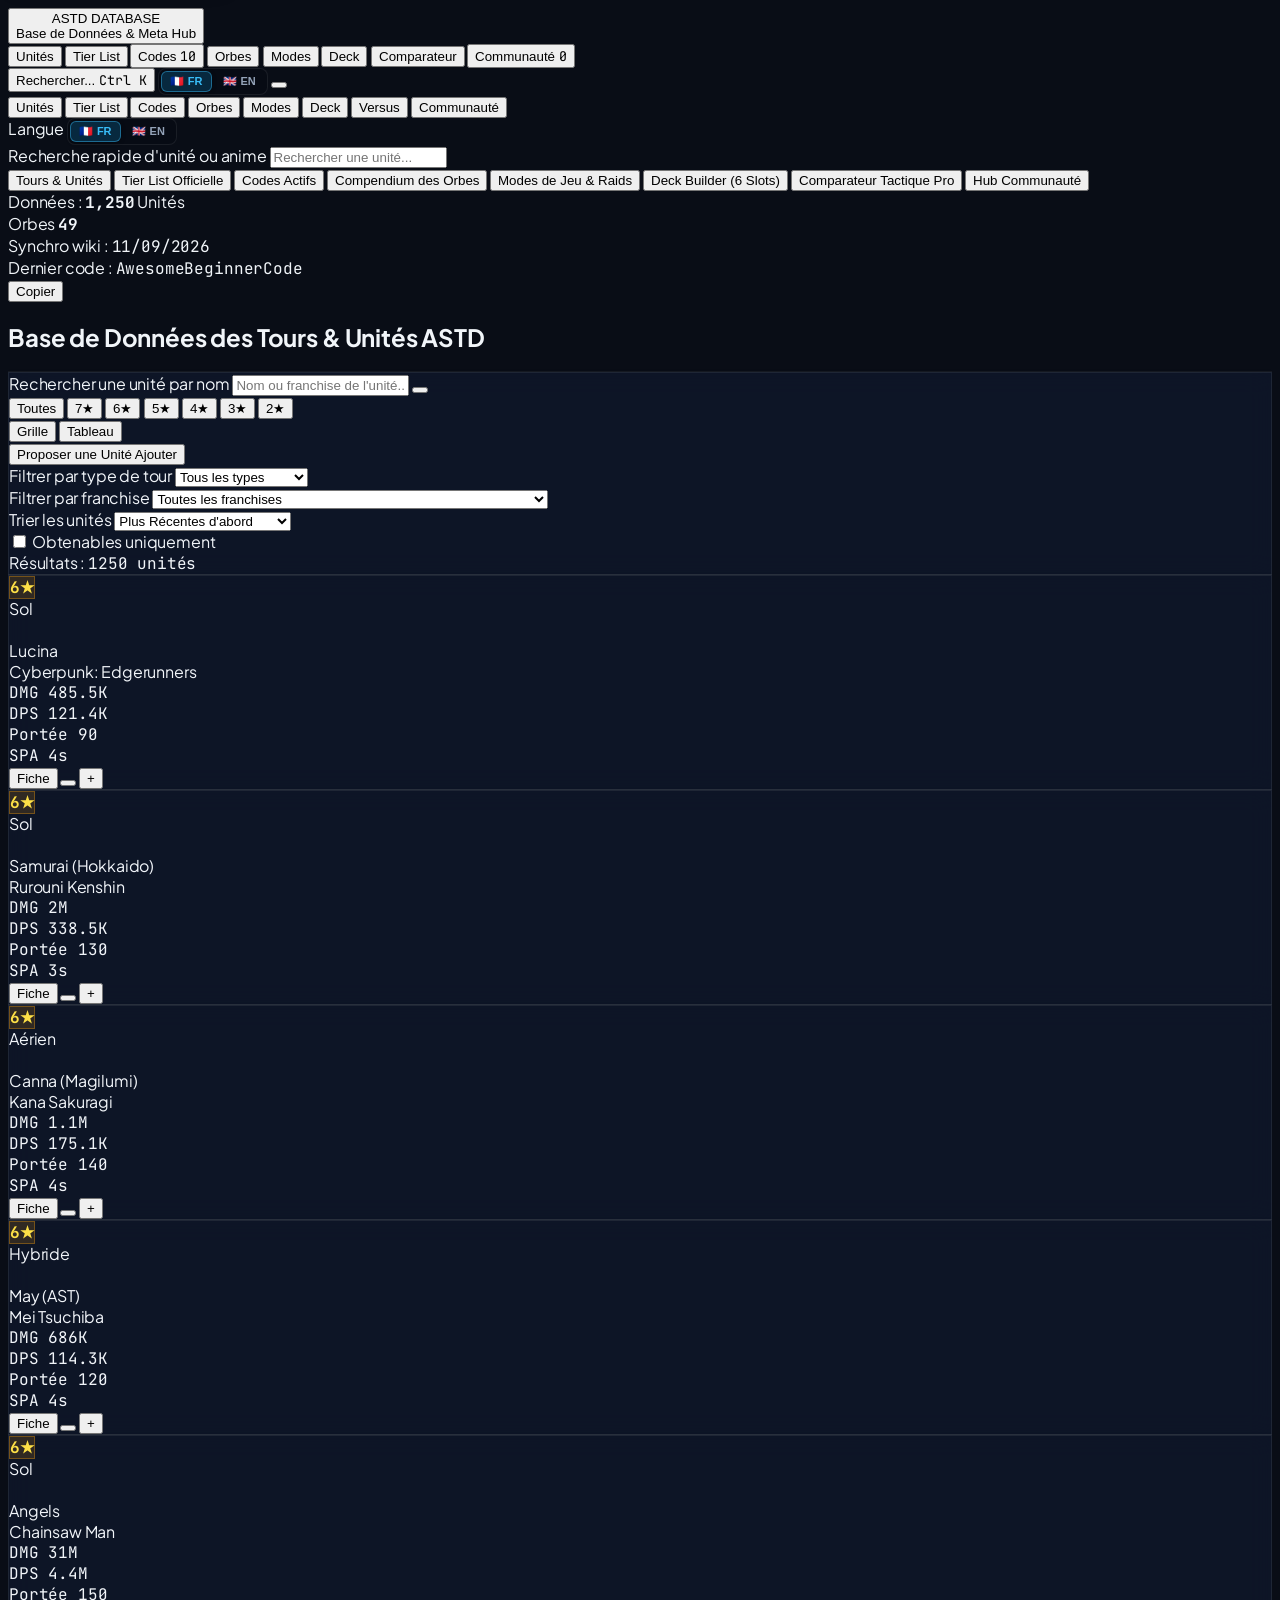
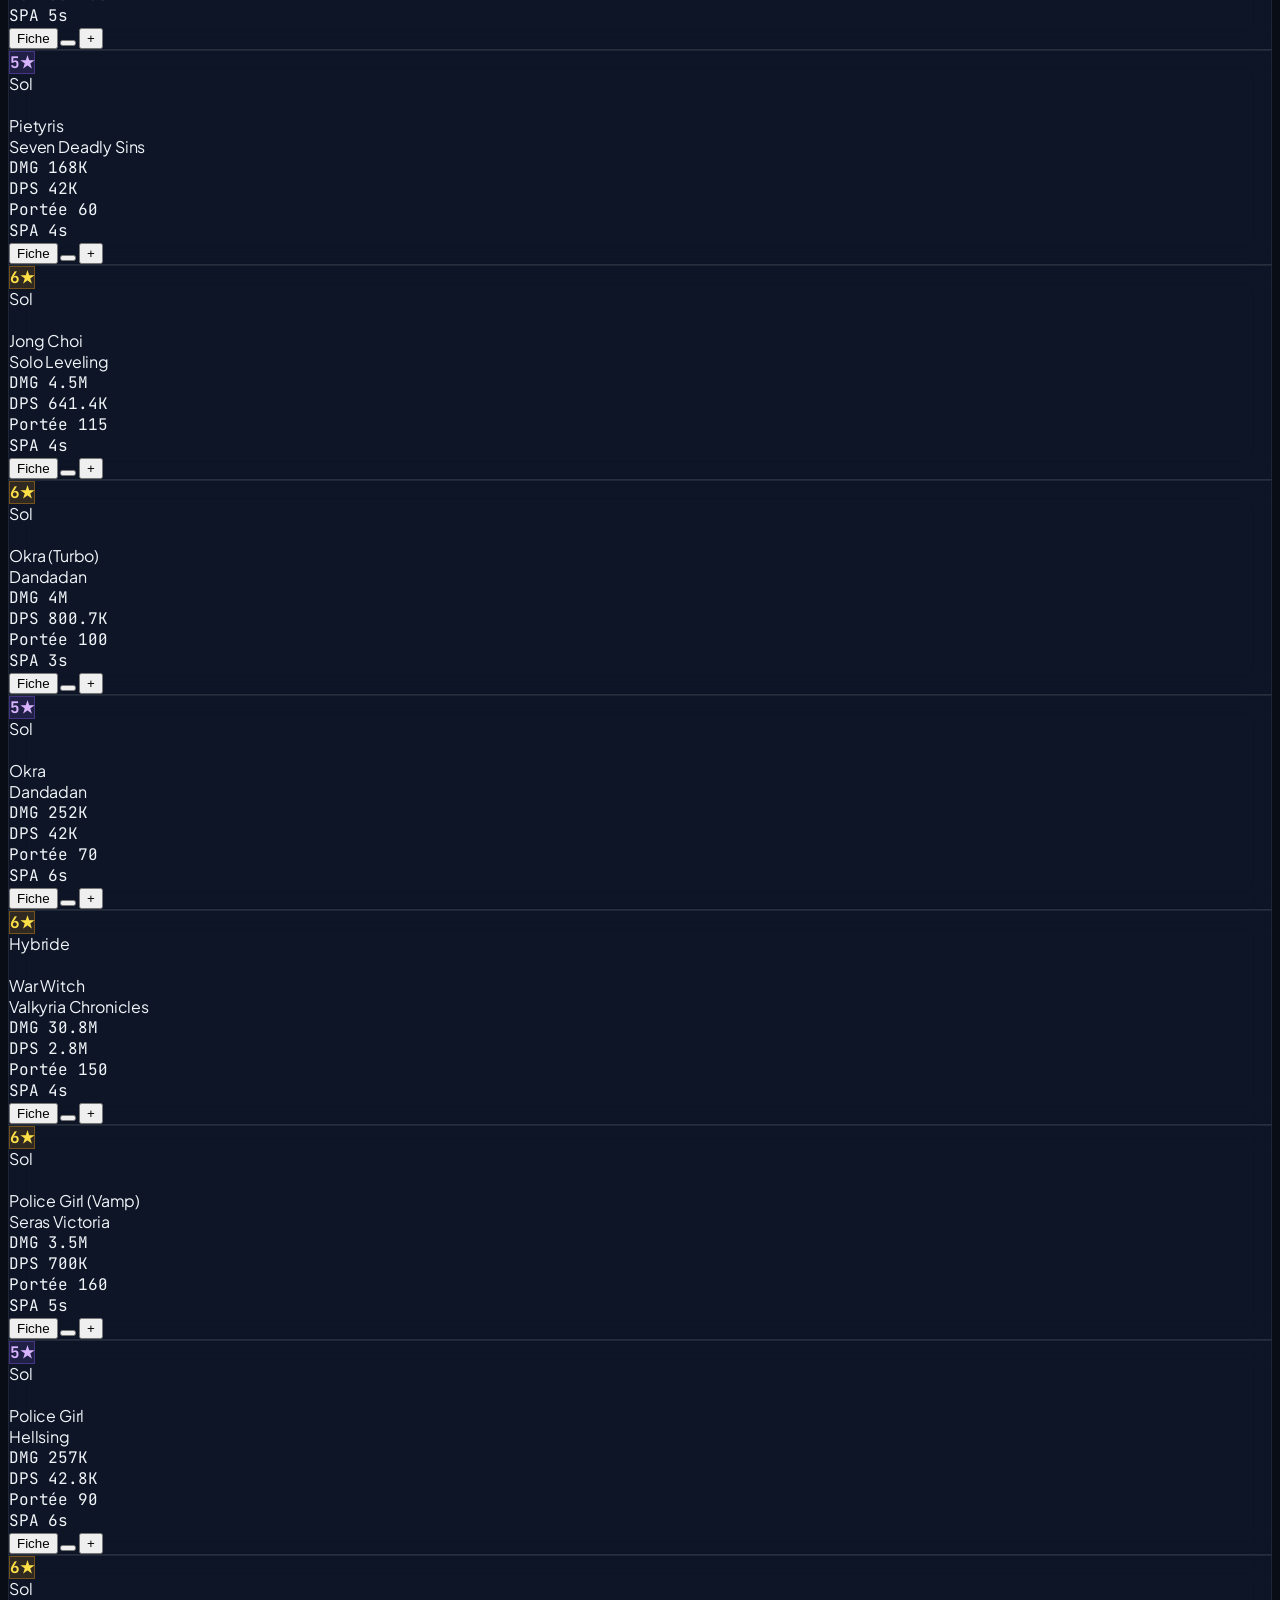
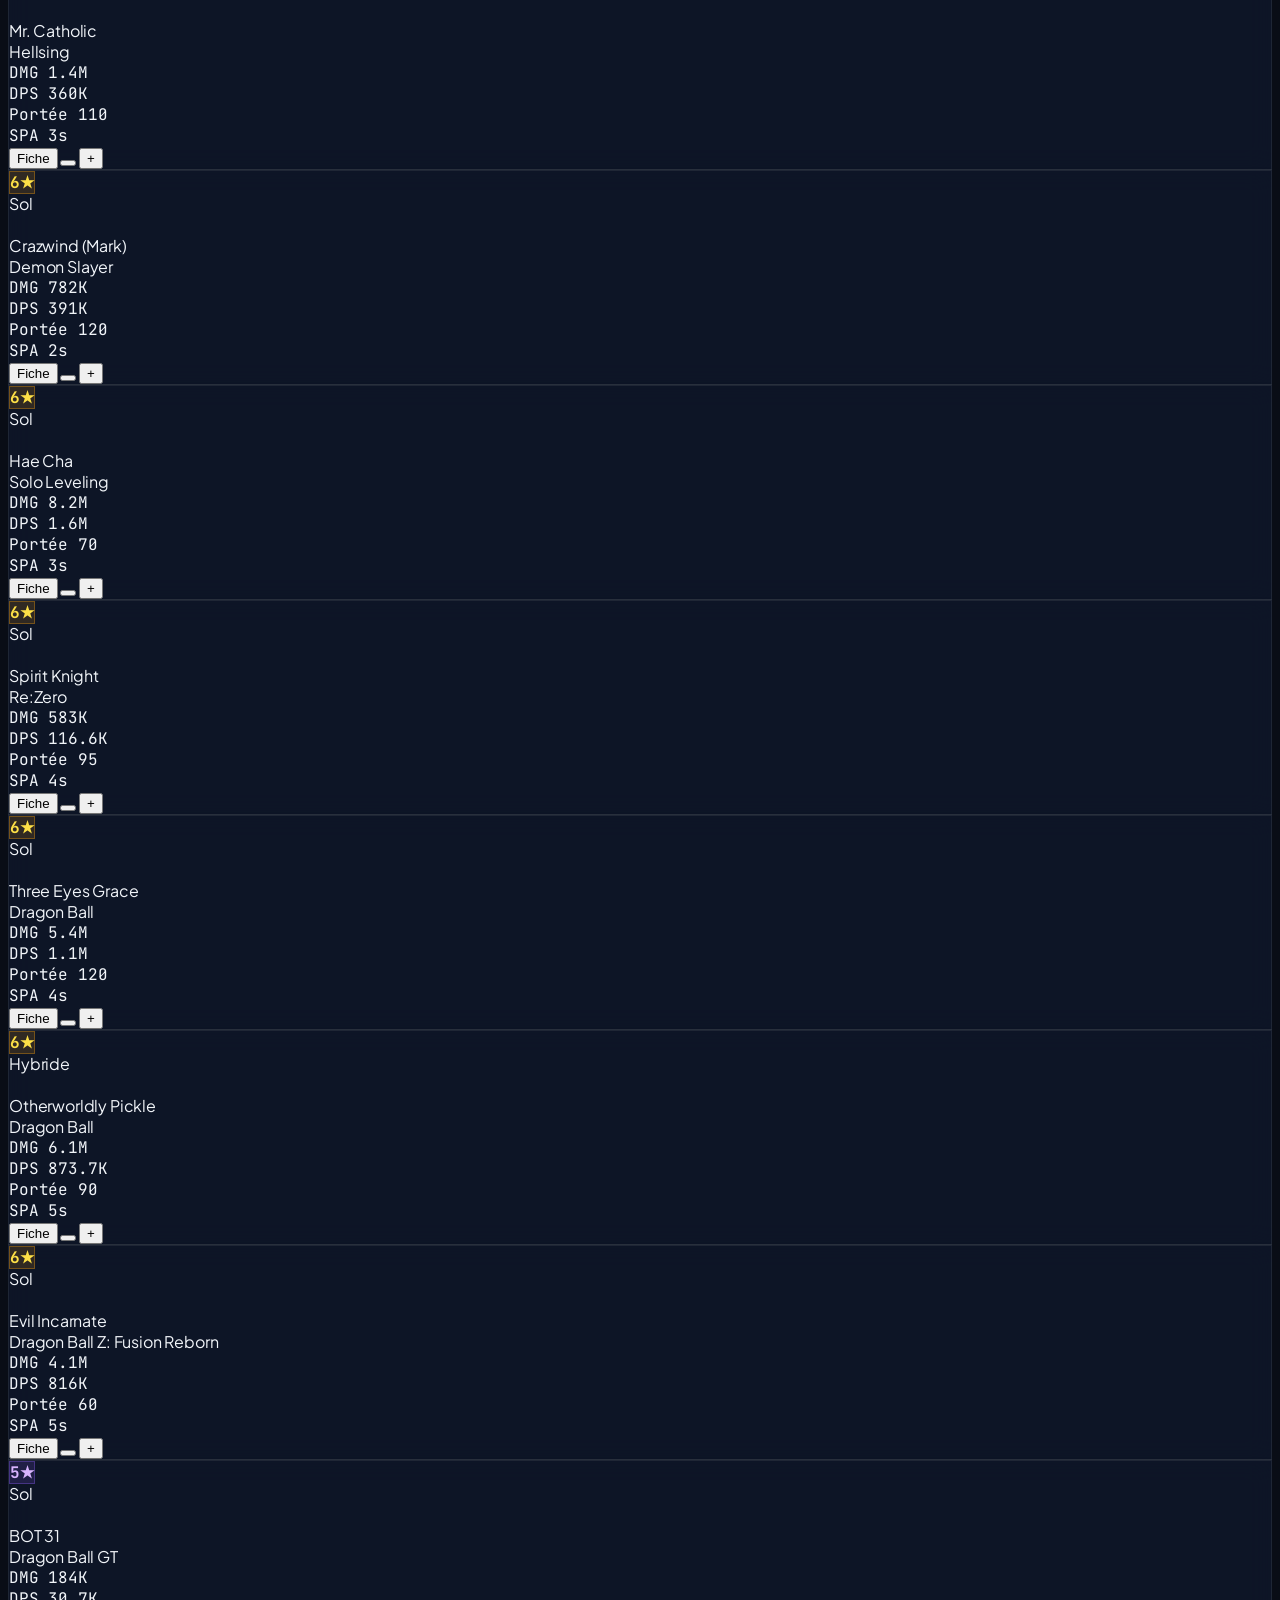
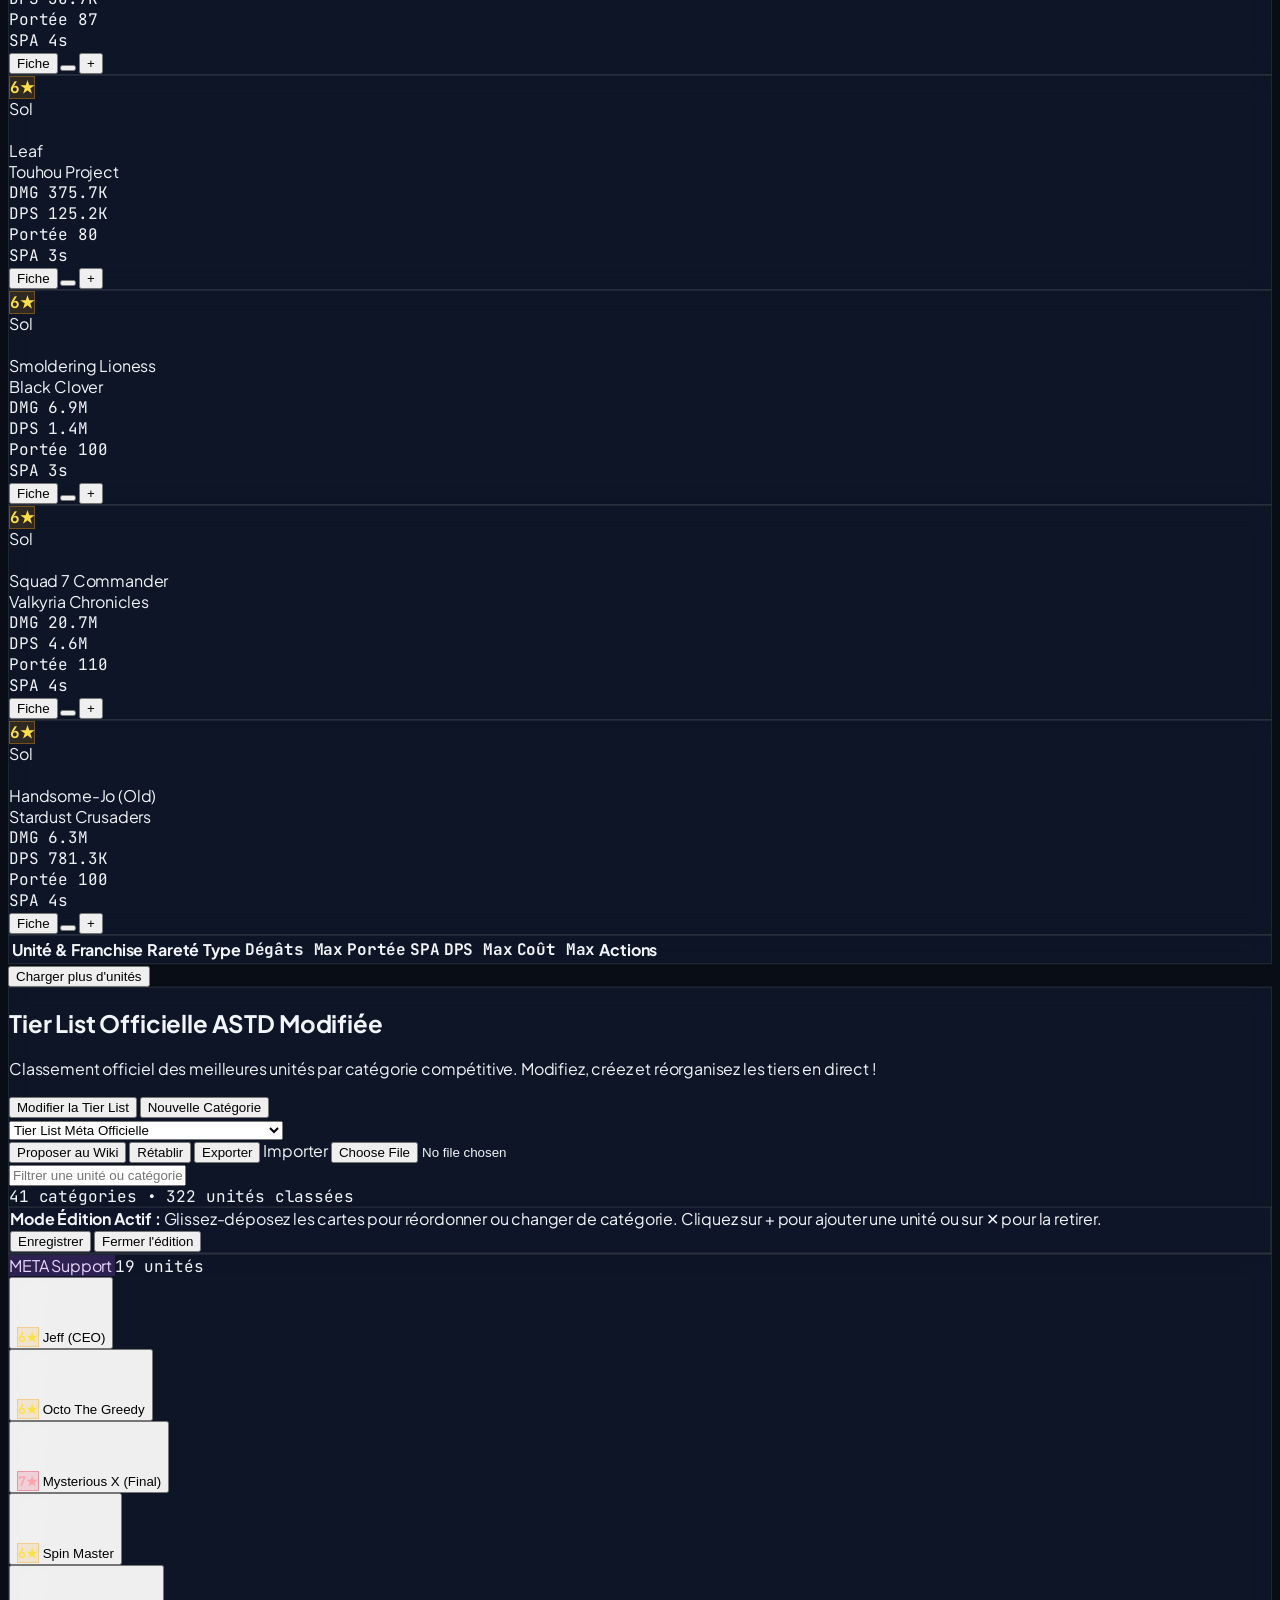
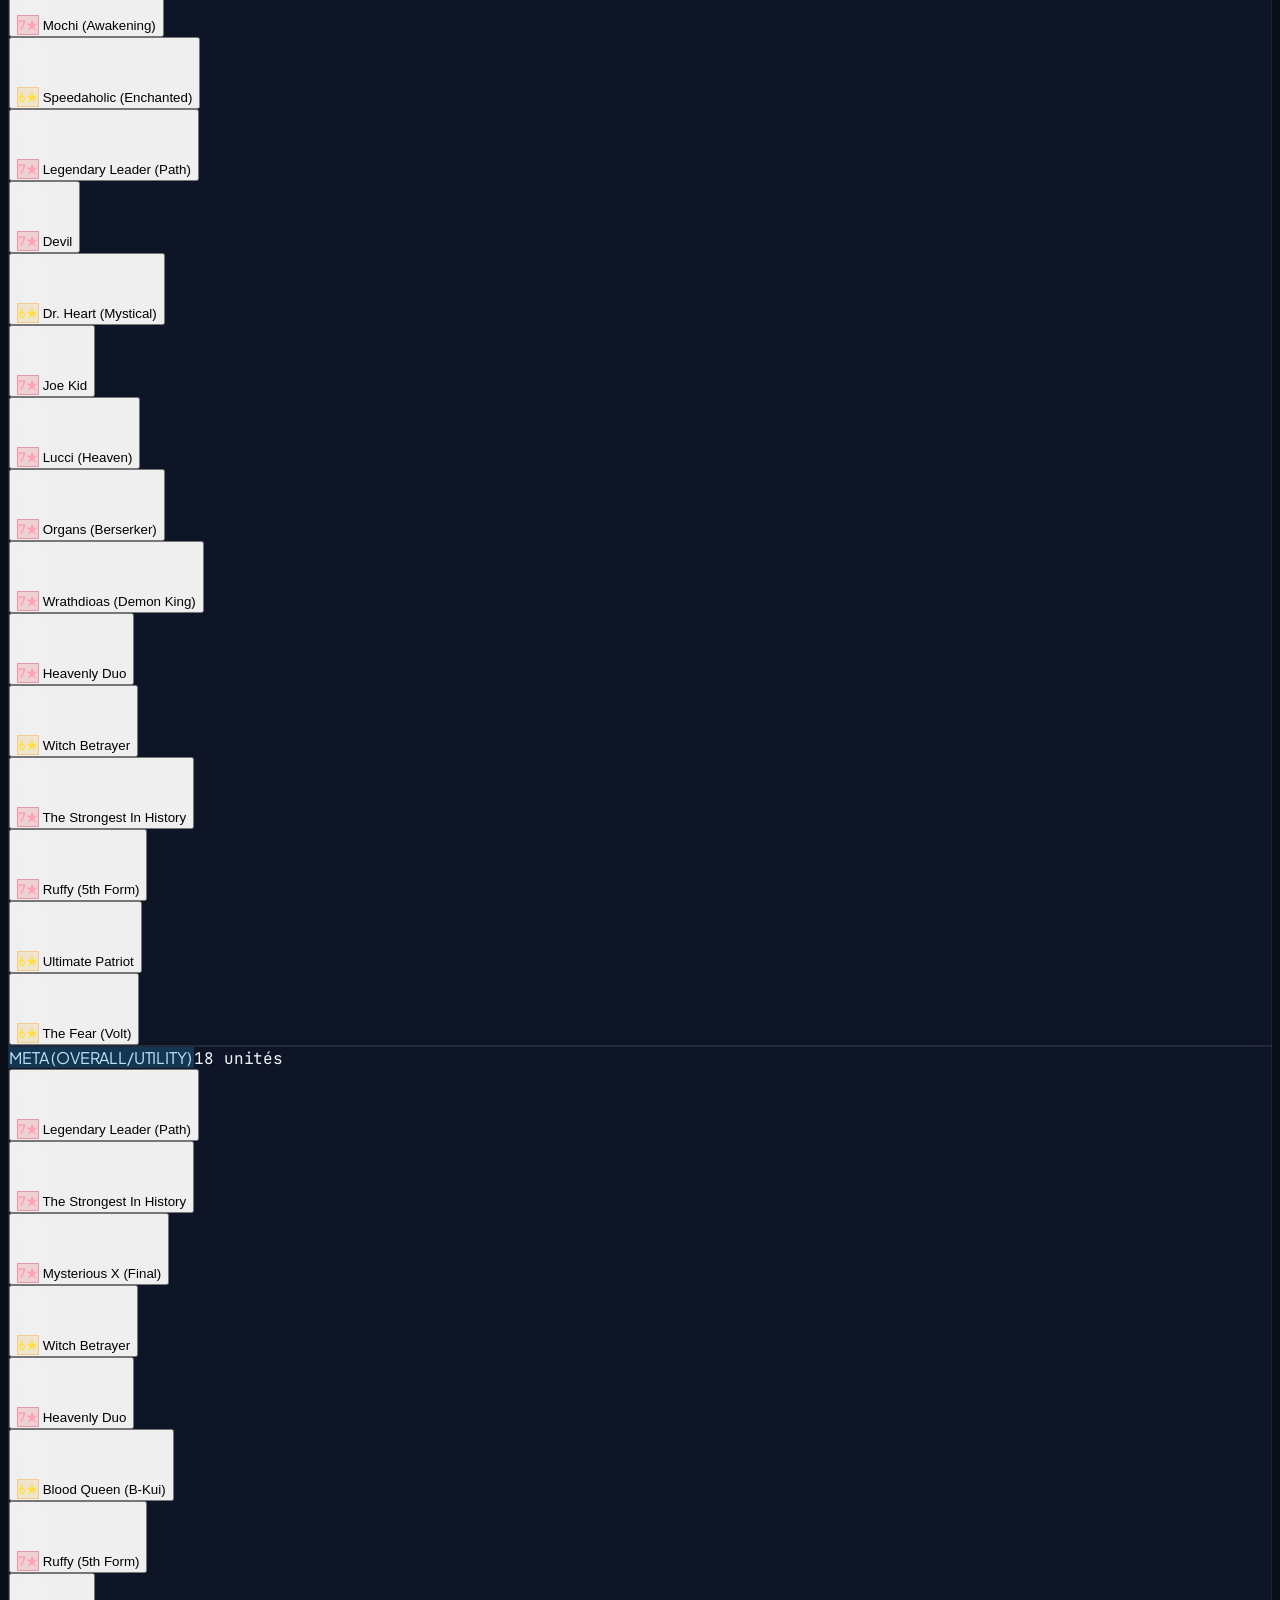
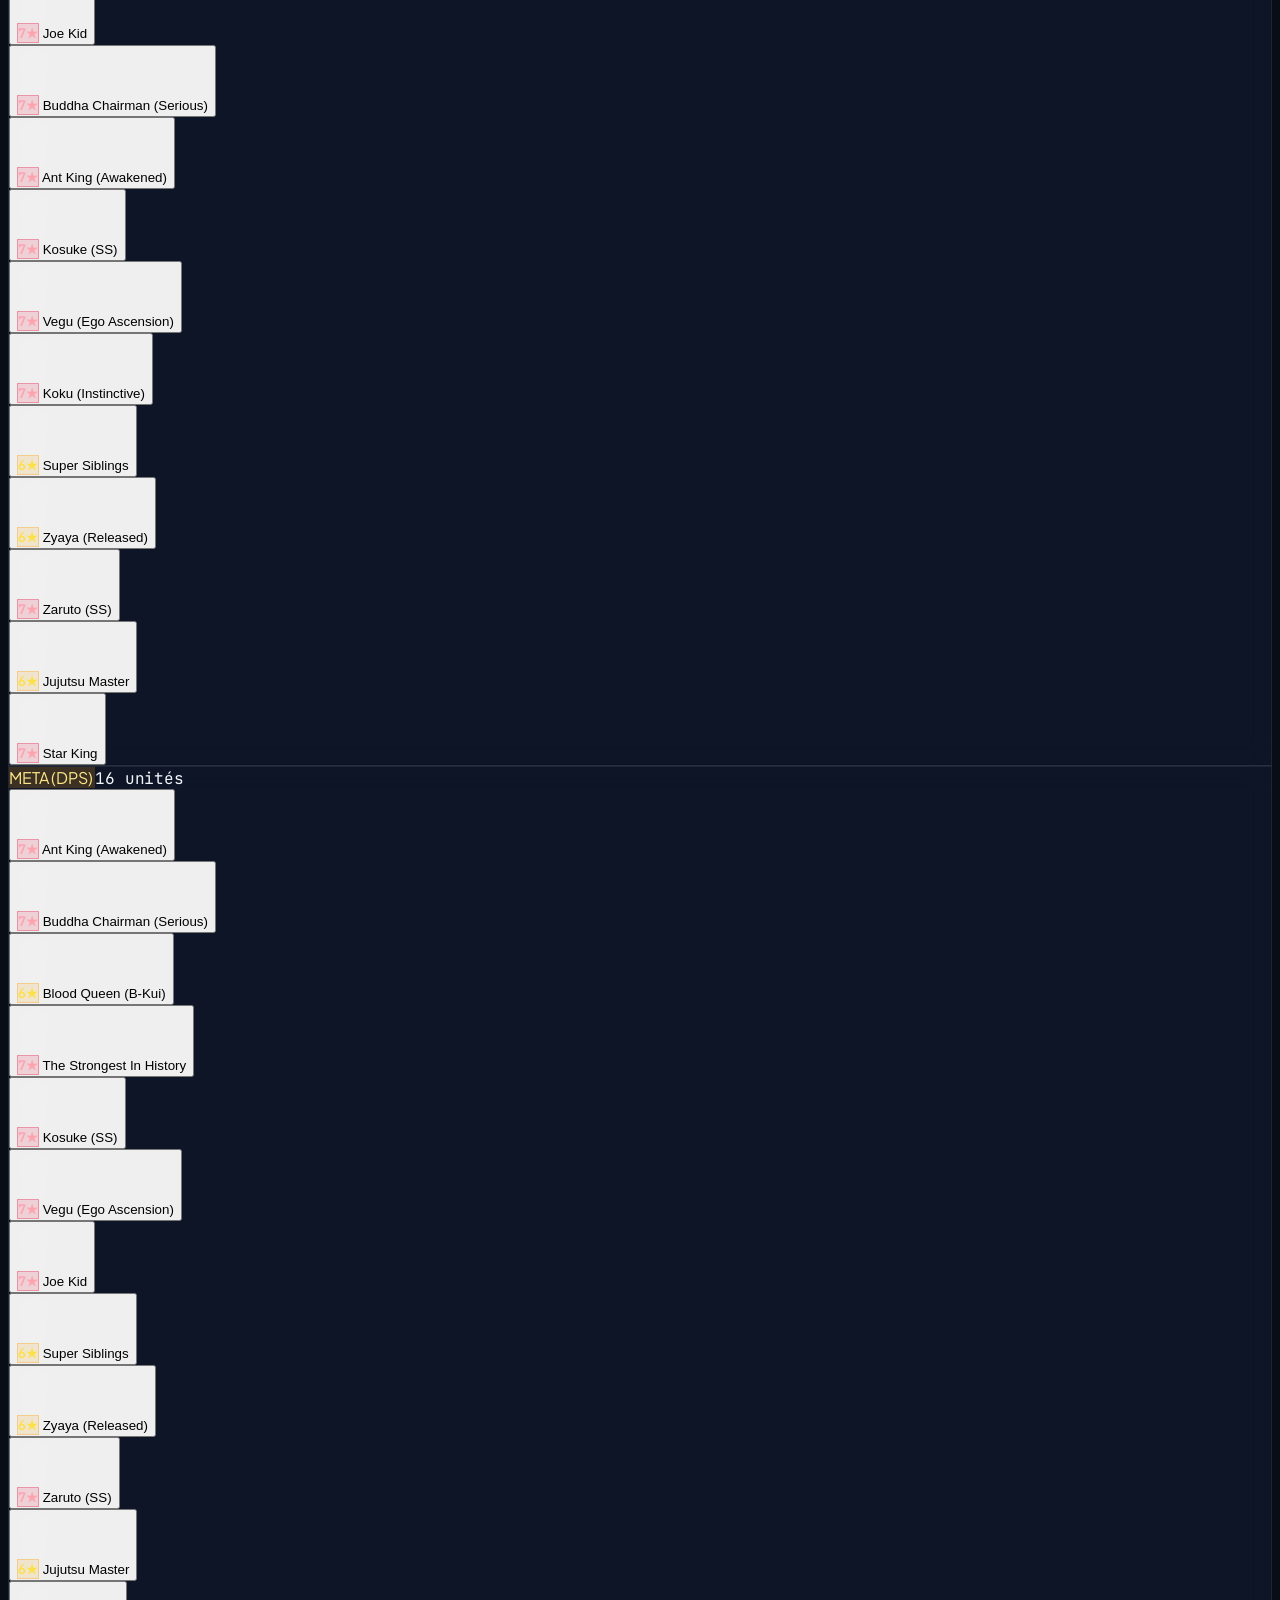
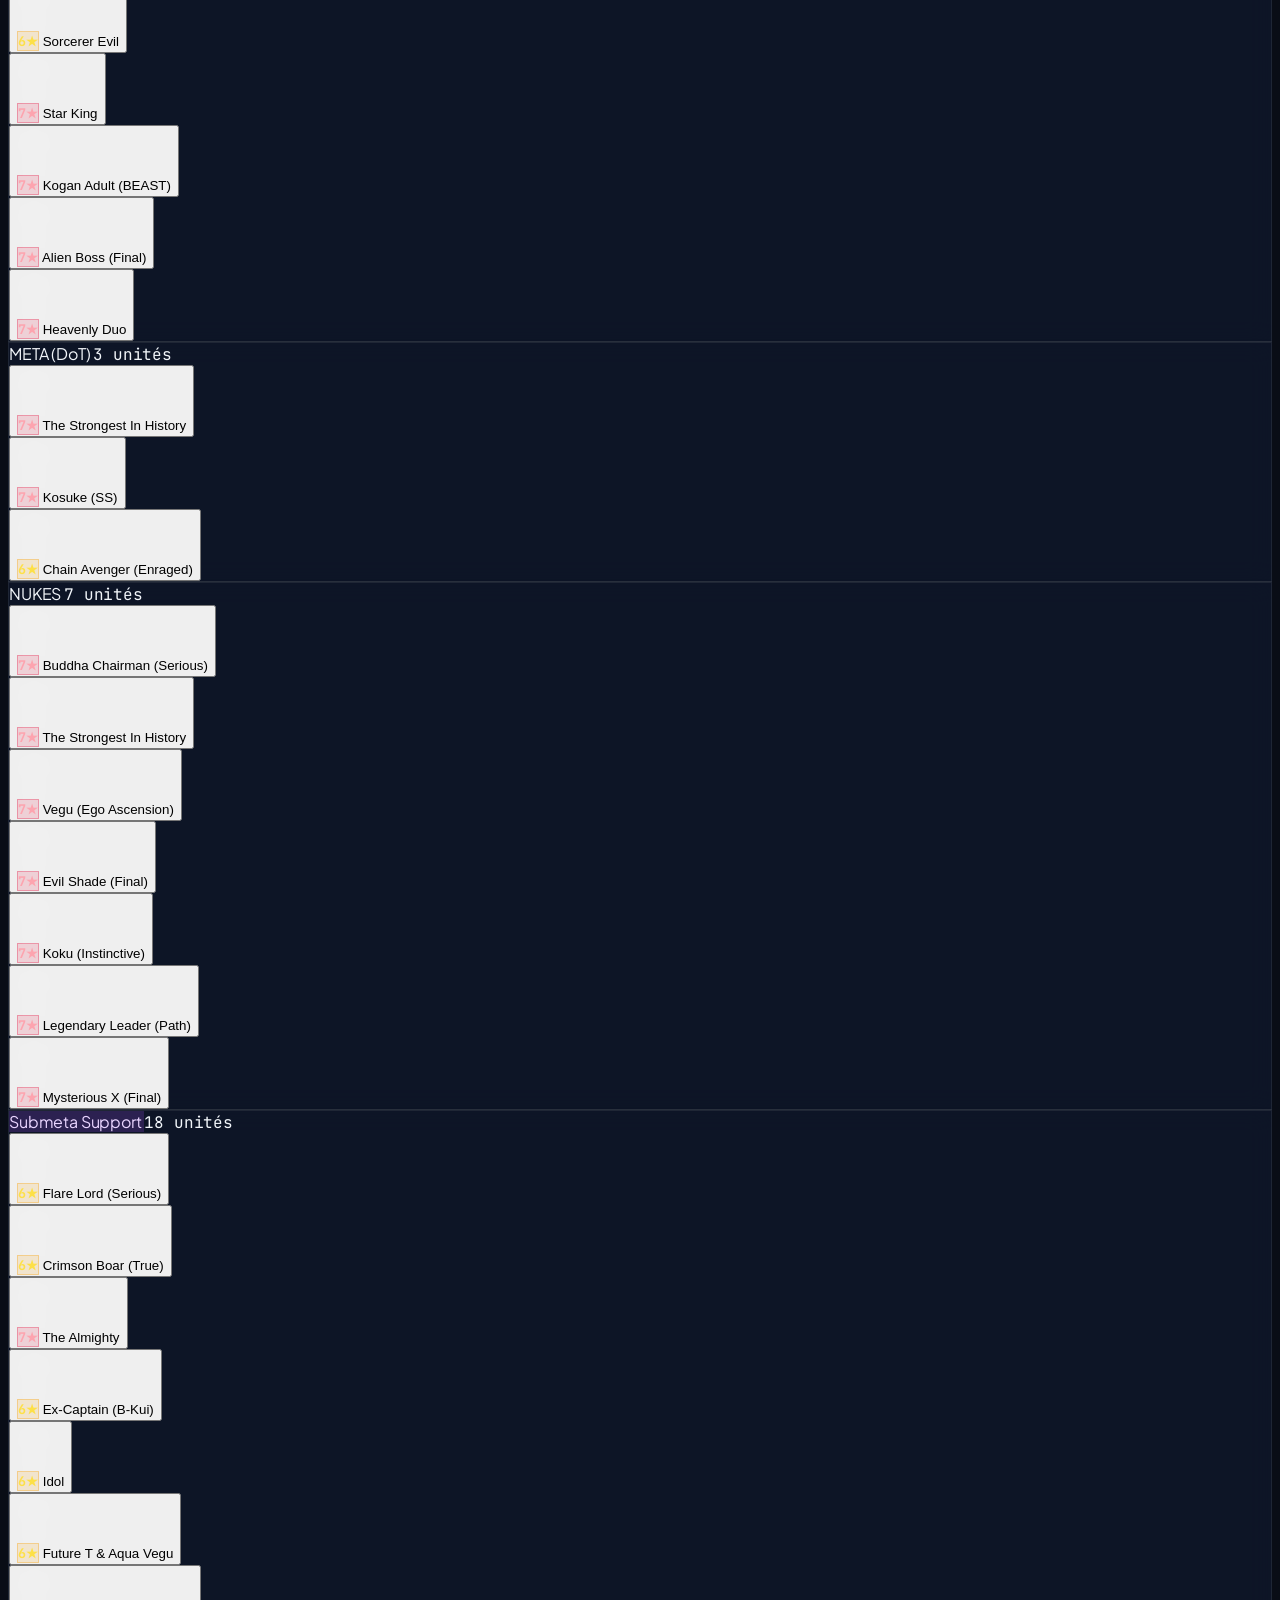
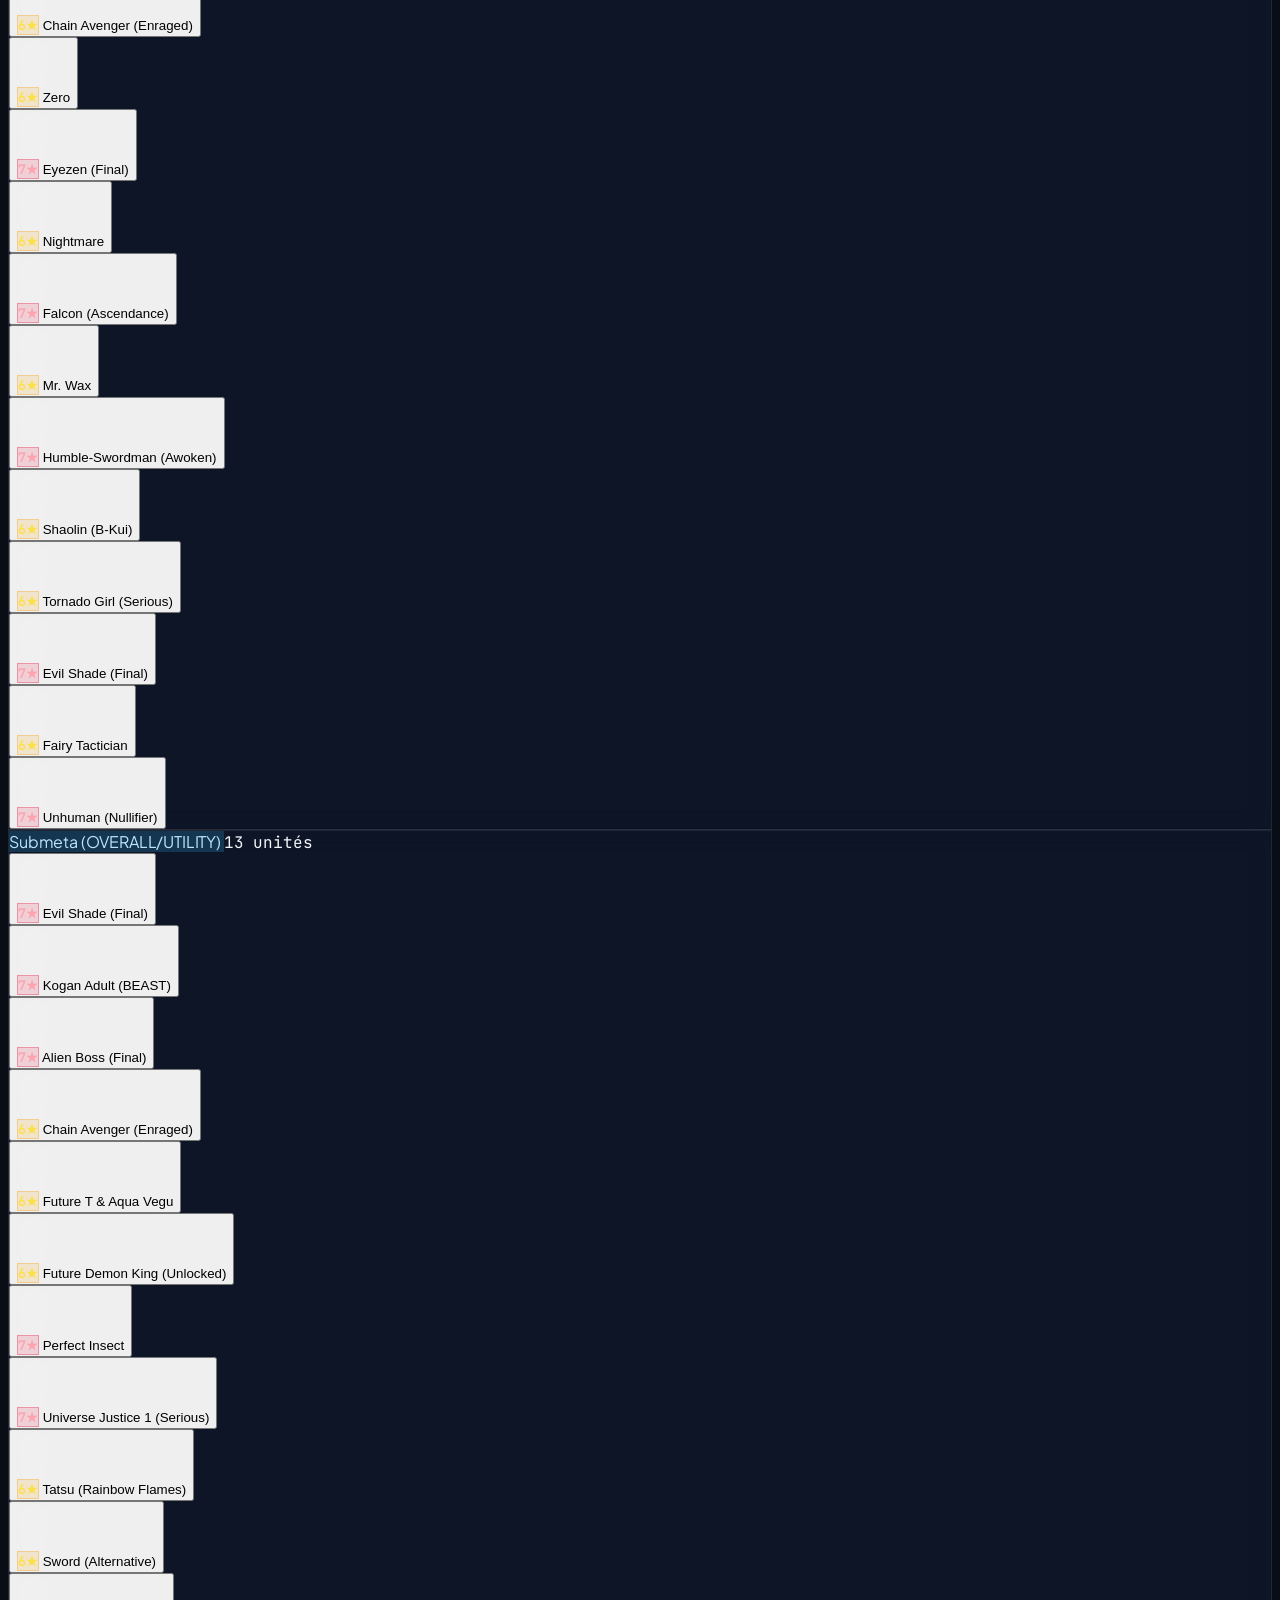
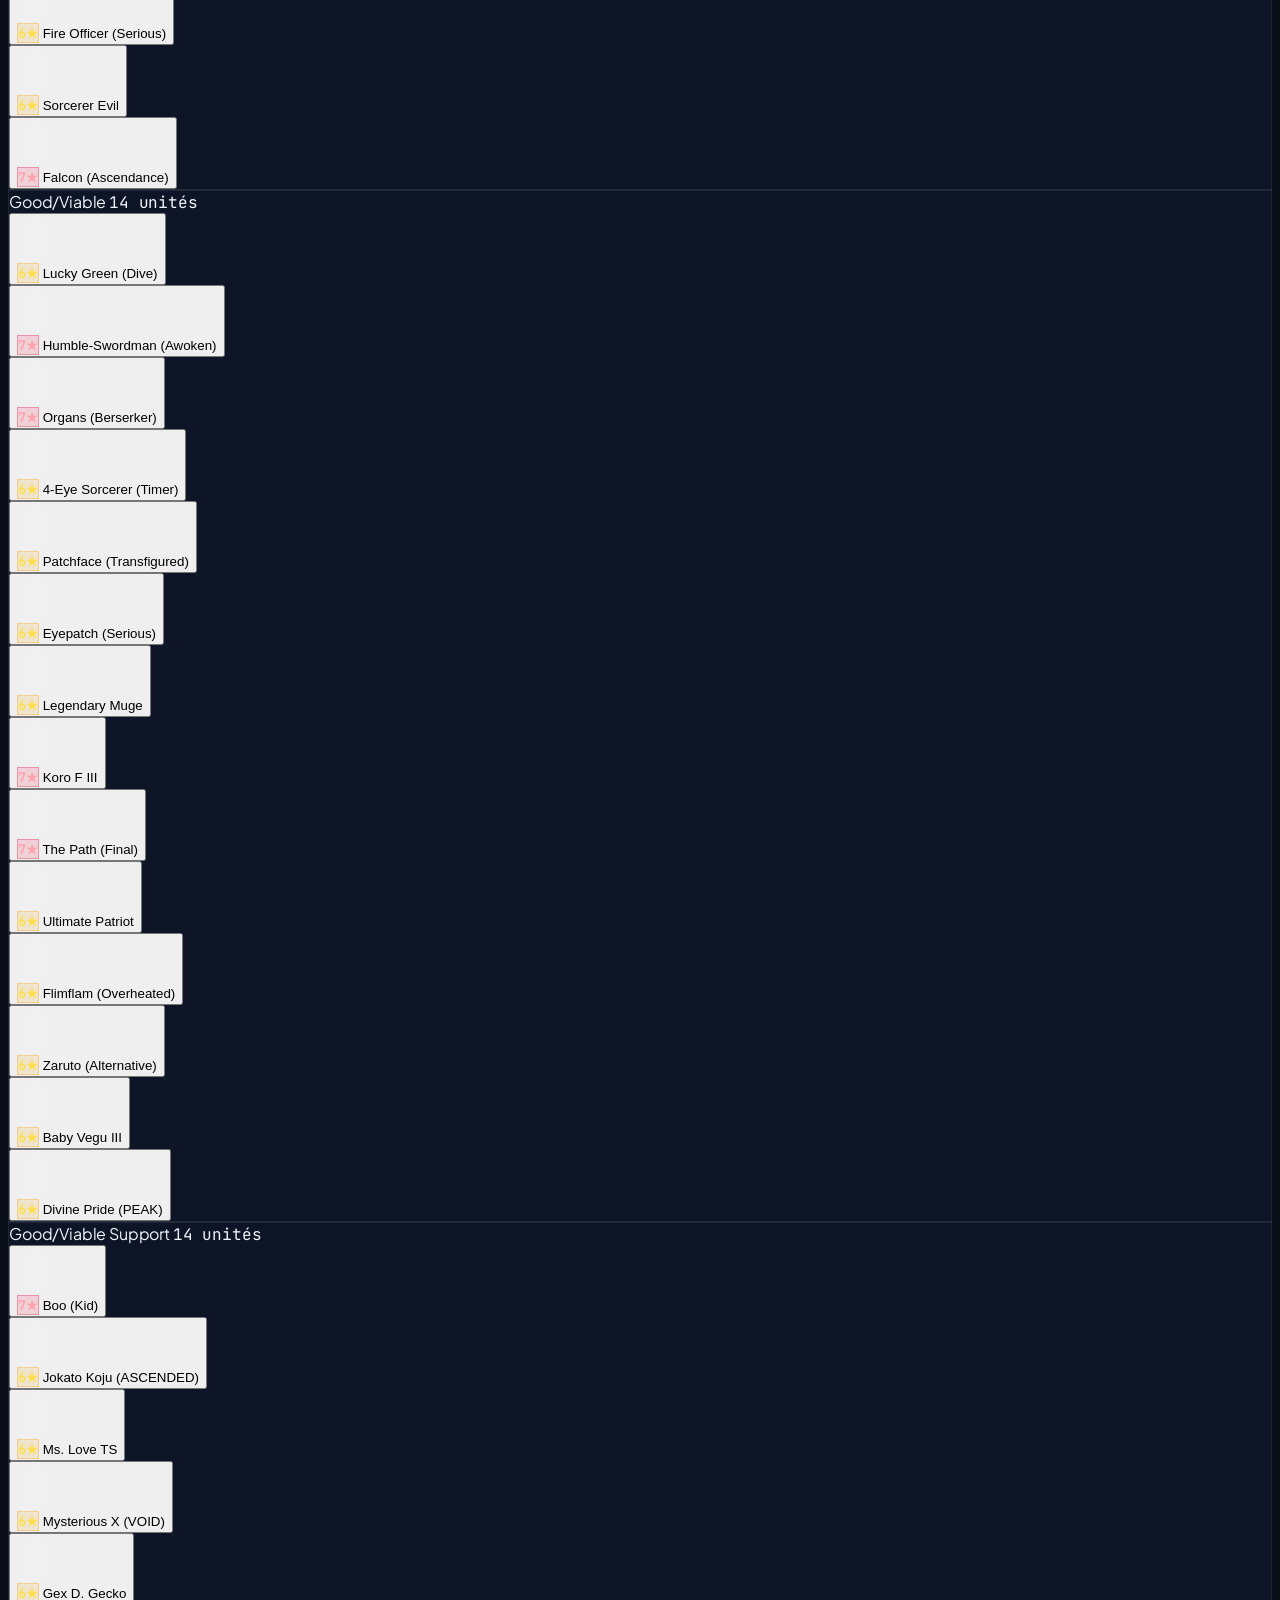
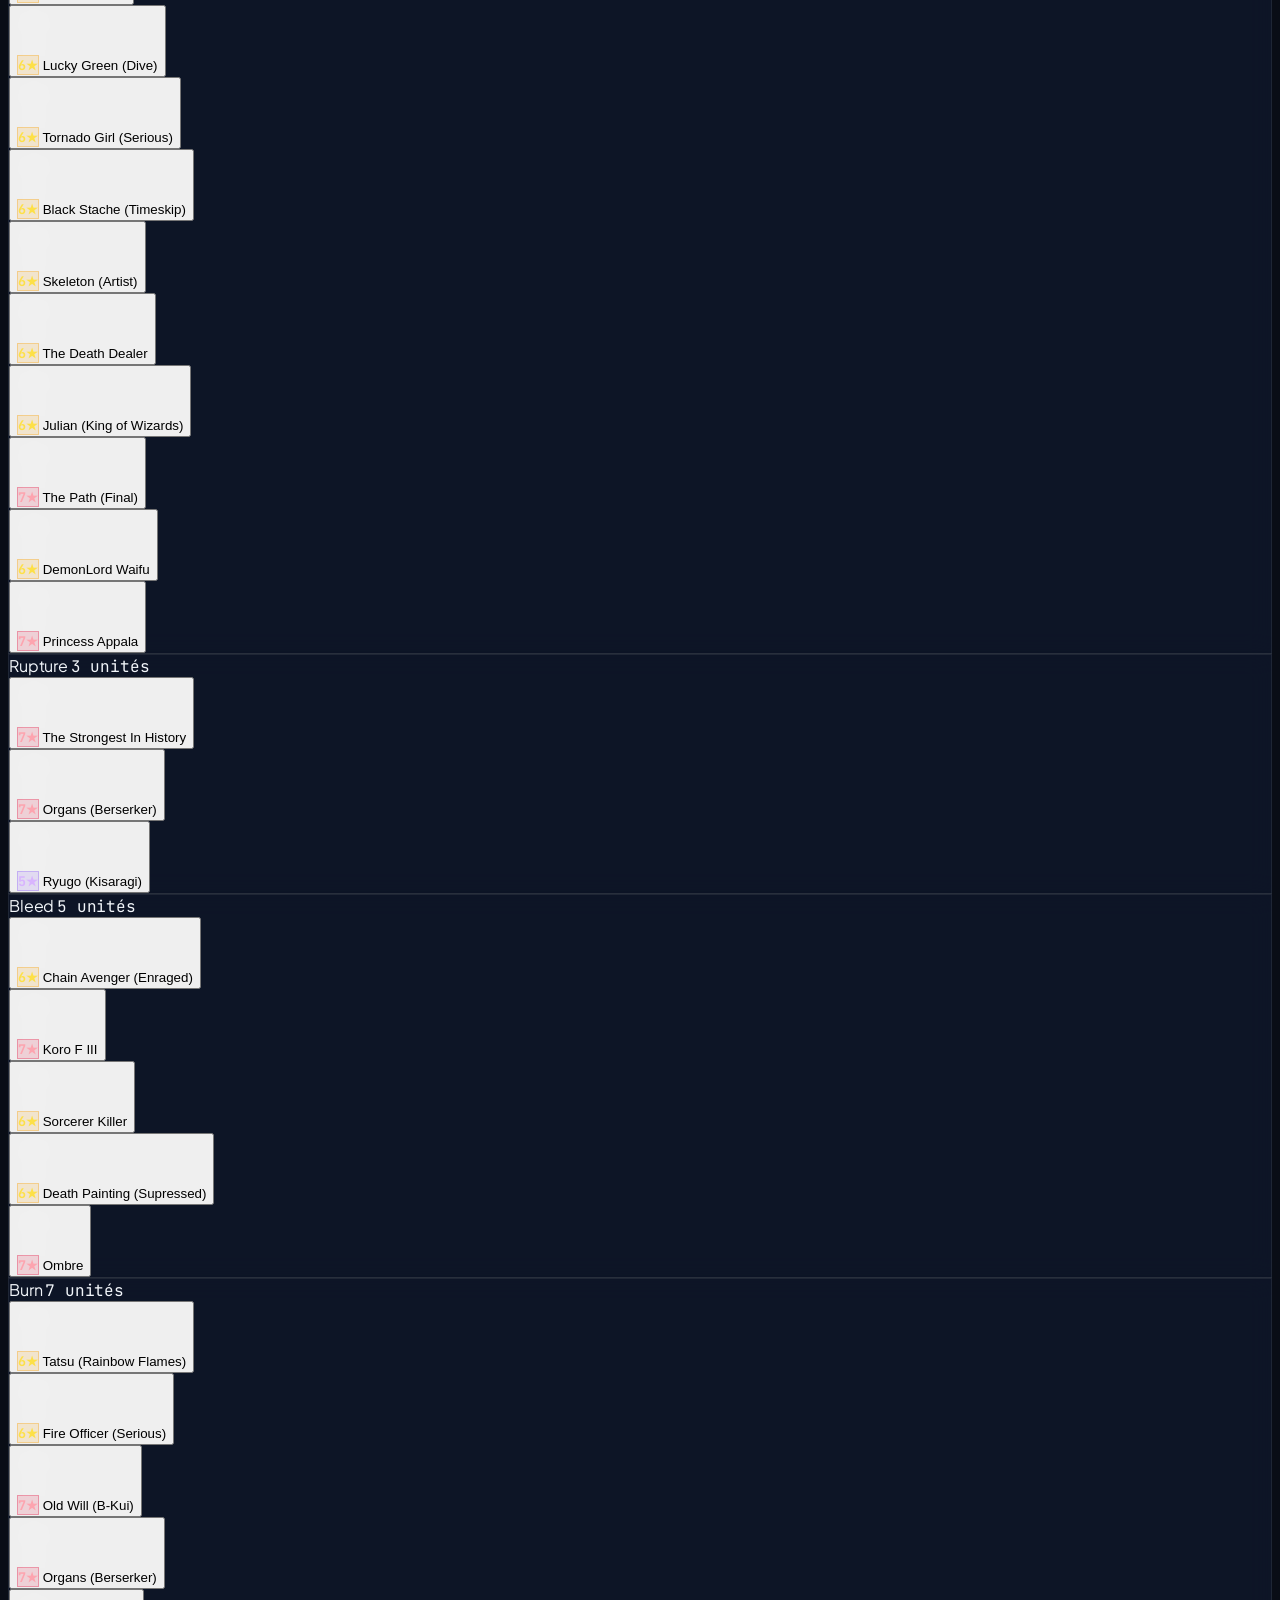
==== commit 10107811: "MAJ données du 2026-09-12 19:34" ====
--- a/index.html
+++ b/index.html
@@ -459,18 +459,103 @@
     <!-- ==================== TAB 2 : TIER LIST ==================== -->
     <section id="tab-tierlist" class="tab-content hidden space-y-4" aria-labelledby="tierlist-heading">
       
-      <div class="tactical-card p-4 rounded-xl border border-slate-800 flex items-center justify-between">
-        <div>
-          <h2 id="tierlist-heading" class="text-lg font-bold text-white flex items-center gap-2 text-balance">
-            <i data-lucide="crown" class="w-5 h-5 text-amber-400"></i>
-            <span data-i18n="tierlist_heading">Tier list méta ASTD</span>
-          </h2>
-          <p class="text-xs text-slate-400 text-pretty mt-0.5" data-i18n="tierlist_subheading">
-            Unités classées par efficacité méta (DPS, Support, Farming, Nukes). Cliquez sur une unité pour inspecter ses statistiques.
-          </p>
-        </div>
-      </div>
-
+      <!-- En-tête principal & Barre d'outils collaborative -->
+      <div class="tactical-card p-4 sm:p-5 rounded-xl border border-slate-800 space-y-3.5">
+        <div class="flex flex-col lg:flex-row lg:items-center justify-between gap-4">
+          <div>
+            <h2 id="tierlist-heading" class="text-lg sm:text-xl font-bold text-white flex items-center gap-2 text-balance">
+              <i data-lucide="crown" class="w-5 h-5 text-amber-400"></i>
+              <span data-i18n="tierlist_heading">Tier list méta ASTD</span>
+              <span id="tierlist-badge-modified" class="hidden px-2 py-0.5 text-[10px] font-bold bg-amber-500/20 text-amber-300 border border-amber-500/40 rounded-full" data-i18n="badge_modified_community">Modifiée</span>
+            </h2>
+            <p class="text-xs text-slate-400 text-pretty mt-0.5" data-i18n="tierlist_subheading">
+              Unités classées par efficacité méta (DPS, Support, Farming, Nukes). Modifiez, créez et réorganisez les tiers en direct !
+            </p>
+          </div>
+
+          <!-- Boutons d'Action Principaux -->
+          <div class="flex items-center gap-2 flex-wrap shrink-0">
+            <!-- Bouton Mode Édition -->
+            <button id="tierlist-toggle-edit-btn" onclick="CommunityUI.toggleTierListEditMode()" class="tier-action-btn px-3 py-1.5 rounded-lg bg-sky-600 hover:bg-sky-500 text-white font-bold text-xs flex items-center gap-1.5 shadow-sm shrink-0" title="Activer ou désactiver l'édition des catégories et unités" data-i18n-title="tierlist_btn_edit_title">
+              <i data-lucide="edit-3" class="w-3.5 h-3.5"></i>
+              <span id="tierlist-edit-btn-text" data-i18n="tierlist_btn_edit">Modifier la Tier List</span>
+            </button>
+
+            <!-- Bouton Nouvelle Catégorie (visible en mode édition) -->
+            <button id="tierlist-add-cat-btn" onclick="CommunityUI.openAddTierCategoryModal()" class="tier-action-btn px-3 py-1.5 rounded-lg bg-emerald-600 hover:bg-emerald-500 text-white font-bold text-xs hidden flex items-center gap-1.5 shadow-sm shrink-0" title="Créer une nouvelle catégorie méta" data-i18n-title="tierlist_btn_add_cat_title">
+              <i data-lucide="folder-plus" class="w-3.5 h-3.5"></i>
+              <span data-i18n="tierlist_btn_add_cat">Nouvelle Catégorie</span>
+            </button>
+
+            <!-- Sélecteur de Présentations / Presets -->
+            <div class="relative inline-block">
+              <select id="tierlist-preset-selector" onchange="CommunityUI.onTierListPresetChange(this.value)" class="px-2.5 py-1.5 rounded-lg bg-[#090e1c] border border-slate-700 text-xs font-semibold text-slate-200 hover:border-sky-500/50 focus:outline-none focus:border-sky-500 pr-7 cursor-pointer" title="Changer le modèle de Tier List" data-i18n-title="tierlist_select_preset_title">
+                <option value="official" data-i18n="tierlist_opt_official">Tier List Méta Officielle</option>
+                <option value="standard_tiers" data-i18n="tierlist_opt_standard">Tier Maker Standard (S+ / S / A / B / C / D)</option>
+              </select>
+            </div>
+
+            <!-- Proposer au Wiki (GitHub Issue) -->
+            <button id="tierlist-github-btn" onclick="CommunityUI.proposeTierListToGitHub()" class="tier-action-btn px-3 py-1.5 rounded-lg bg-emerald-950/40 hover:bg-emerald-600 text-emerald-300 hover:text-white border border-emerald-500/40 font-bold text-xs flex items-center gap-1.5 shrink-0 transition-colors shadow-sm" title="Proposer vos modifications au Wiki via GitHub" data-i18n-title="tierlist_btn_github_title">
+              <i data-lucide="git-pull-request" class="w-3.5 h-3.5 text-emerald-400"></i>
+              <span data-i18n="tierlist_btn_github">Proposer au Wiki</span>
+            </button>
+
+            <!-- Réinitialiser -->
+            <button id="tierlist-reset-btn" onclick="CommunityUI.confirmResetTierList()" class="tier-action-btn px-2.5 py-1.5 rounded-lg bg-slate-800 hover:bg-rose-600 hover:text-white text-slate-400 font-semibold text-xs flex items-center gap-1 shrink-0 transition-colors" title="Rétablir la Tier List officielle d'origine" data-i18n-title="tierlist_btn_reset_title">
+              <i data-lucide="rotate-ccw" class="w-3.5 h-3.5"></i>
+              <span class="hidden sm:inline" data-i18n="tierlist_btn_reset">Rétablir</span>
+            </button>
+
+            <!-- Menu Export / Import JSON -->
+            <button onclick="CommunityUI.exportTierListJSON()" class="tier-action-btn px-2.5 py-1.5 rounded-lg bg-slate-800 hover:bg-slate-700 text-slate-300 font-semibold text-xs flex items-center gap-1 shrink-0" title="Exporter au format JSON" data-i18n-title="tierlist_btn_export_title">
+              <i data-lucide="download" class="w-3.5 h-3.5"></i>
+              <span class="hidden md:inline" data-i18n="tierlist_btn_export">Exporter</span>
+            </button>
+
+            <label class="tier-action-btn px-2.5 py-1.5 rounded-lg bg-slate-800 hover:bg-slate-700 text-slate-300 font-semibold text-xs flex items-center gap-1 shrink-0 cursor-pointer" title="Importer un fichier JSON de Tier List" data-i18n-title="tierlist_btn_import_title">
+              <i data-lucide="upload" class="w-3.5 h-3.5"></i>
+              <span class="hidden md:inline" data-i18n="tierlist_btn_import">Importer</span>
+              <input type="file" accept=".json" class="hidden" onchange="CommunityUI.importTierListJSON(this.files[0])">
+            </label>
+          </div>
+        </div>
+
+        <!-- Deuxième ligne : Recherche & Filtre rapide -->
+        <div class="flex items-center justify-between gap-3 pt-2 border-t border-slate-800/80 flex-wrap">
+          <div class="relative flex-1 min-w-[240px] max-w-md">
+            <input type="text" id="tierlist-filter-search" oninput="CommunityUI.onTierListSearch(this.value)" placeholder="Filtrer une unité ou catégorie..." class="w-full ps-8 pe-3 py-1.5 rounded-lg bg-[#090e1c] border border-slate-800 text-xs text-white placeholder-slate-500 focus:outline-none focus:border-sky-500 transition-colors" data-i18n-placeholder="tierlist_search_placeholder">
+            <i data-lucide="search" class="w-3.5 h-3.5 text-slate-500 absolute start-2.5 top-2.5" stroke-width="2"></i>
+          </div>
+          <div class="text-[11px] text-slate-400 font-mono-num flex items-center gap-3">
+            <span><span id="tierlist-stat-categories">0</span> <span data-i18n="tierlist_stat_cats">catégories</span></span>
+            <span>•</span>
+            <span><span id="tierlist-stat-total-units">0</span> <span data-i18n="tierlist_stat_units">unités classées</span></span>
+          </div>
+        </div>
+
+        <!-- Bandeau d'aide lorsque le mode édition est actif -->
+        <div id="tierlist-edit-banner" class="hidden tactical-card p-3 rounded-xl border border-sky-500/50 bg-sky-950/30 flex flex-col sm:flex-row sm:items-center justify-between gap-3 text-xs text-sky-200">
+          <div class="flex items-center gap-2">
+            <i data-lucide="info" class="w-4 h-4 text-sky-400 shrink-0"></i>
+            <div>
+              <strong data-i18n="tierlist_edit_active">Mode Édition Actif :</strong>
+              <span class="text-sky-300/90 ml-1" data-i18n="tierlist_edit_desc">Glissez-déposez les cartes pour réordonner ou changer de catégorie. Cliquez sur + pour ajouter une unité ou sur ✕ pour la retirer.</span>
+            </div>
+          </div>
+          <div class="flex items-center gap-2 shrink-0">
+            <button type="button" onclick="CommunityUI.saveTierList()" class="px-3.5 py-1.5 rounded-lg bg-sky-600 hover:bg-sky-500 text-white font-bold tap-scale flex items-center gap-1.5 shadow-sm" title="Enregistrer les modifications en local ou sur le serveur" data-i18n-title="tierlist_btn_save_title">
+              <i data-lucide="save" class="w-3.5 h-3.5"></i>
+              <span data-i18n="tierlist_btn_save">Enregistrer</span>
+            </button>
+            <button type="button" onclick="CommunityUI.toggleTierListEditMode()" class="px-3 py-1.5 rounded-lg bg-slate-800 hover:bg-slate-700 text-slate-300 font-semibold tap-scale">
+              <span data-i18n="tierlist_btn_close_edit">Fermer l'édition</span>
+            </button>
+          </div>
+        </div>
+      </div>
+
+      <!-- Conteneur principal des catégories de la Tier List -->
       <div id="tierlist-container" class="space-y-4" role="region" aria-label="Catégories méta" data-i18n-aria="tierlist_region_aria">
         <!-- Rendered via JS -->
       </div>
@@ -865,6 +950,12 @@
                 <a id="modal-fandom-link" href="#" target="_blank" rel="noopener noreferrer" class="py-1.5 px-2.5 rounded-lg bg-slate-900 hover:bg-slate-800 border border-slate-700 text-slate-300 hover:text-white tap-scale flex items-center justify-center shrink-0" title="Fiche Fandom Wiki" data-i18n-title="modal_fandom_title" aria-label="Consulter la page officielle Fandom de cette unité (nouvelle fenêtre)" data-i18n-aria="modal_fandom_aria">
                   <i data-lucide="external-link" class="w-3.5 h-3.5 shrink-0" stroke-width="1.75"></i>
                 </a>
+              </div>
+              <div class="flex items-center gap-1.5 w-full pt-1">
+                <button id="modal-add-tier-btn" onclick="if(currentModalUnit) CommunityUI.openManageUnitInTierModal(currentModalUnit.name)" class="w-full py-1.5 px-2 rounded-lg bg-amber-500/15 hover:bg-amber-500/25 border border-amber-500/30 text-amber-300 hover:text-white font-semibold text-xs flex items-center justify-center gap-1.5 tap-scale transition-colors" title="Gérer ou ajouter cette unité dans les catégories de la Tier List" data-i18n-title="modal_btn_tier_title">
+                  <i data-lucide="crown" class="w-3.5 h-3.5 text-amber-400" stroke-width="2"></i>
+                  <span data-i18n="modal_btn_tier">Gérer dans la Tier List</span>
+                </button>
               </div>
               <div class="flex items-center gap-1.5 w-full pt-1">
                 <button id="modal-edit-unit-btn" onclick="if(currentModalUnit) CommunityUI.openUnitModalForEdit(currentModalUnit.id)" class="flex-1 py-1.5 px-2 rounded-lg bg-sky-500/15 hover:bg-sky-500/25 border border-sky-500/30 text-sky-300 hover:text-white font-semibold text-xs flex items-center justify-center gap-1 tap-scale transition-colors" title="Modifier ou corriger cette fiche">
@@ -1141,6 +1232,6 @@
   <!-- Community Logic Module (hybride & adapté aux débutants) -->
   <script src="community.js?v=community-v2"></script>
   <!-- Application Logic -->
-  <script src="app.js?v=mobile-v7"></script>
+  <script src="app.js?v=popup-v2"></script>
 </body>
 </html>
--- a/style.css
+++ b/style.css
@@ -658,4 +658,96 @@
   appearance: none;
 }
 
-
+/* ==========================================================================
+   TIER LIST COLLABORATIVE & DRAG & DROP
+   ========================================================================== */
+.tier-item-draggable {
+  cursor: grab;
+  user-select: none;
+  -webkit-user-select: none;
+  touch-action: manipulation;
+}
+
+.tier-item-draggable:active {
+  cursor: grabbing;
+}
+
+.tier-item-dragging {
+  opacity: 0.35 !important;
+  transform: scale(0.92) !important;
+  border-color: #38bdf8 !important;
+}
+
+.tier-dropzone {
+  min-height: 84px;
+  transition: background-color 150ms var(--ease-fluid), border-color 150ms var(--ease-fluid), box-shadow 150ms var(--ease-fluid);
+}
+
+.tier-dropzone.tier-drag-over {
+  border-color: #38bdf8 !important;
+  background-color: rgba(56, 189, 248, 0.08) !important;
+  box-shadow: 0 0 0 2px rgba(56, 189, 248, 0.35), inset 0 0 12px rgba(56, 189, 248, 0.1);
+}
+
+.tier-action-btn {
+  transition: all var(--duration-interactive) var(--ease-fluid);
+}
+
+.tier-action-btn:hover {
+  transform: translateY(-1px);
+}
+
+.tier-action-btn:active {
+  transform: translateY(0);
+}
+
+.tier-unit-action-badge {
+  opacity: 0;
+  transition: opacity 120ms ease, transform 120ms ease;
+  transform: scale(0.85);
+}
+
+.group:hover .tier-unit-action-badge,
+.tier-unit-action-badge.always-visible {
+  opacity: 1;
+  transform: scale(1);
+}
+
+.tier-badge-s-plus {
+  background-color: rgba(244, 63, 94, 0.2);
+  border-color: rgba(244, 63, 94, 0.5);
+  color: #fda4af;
+}
+
+.tier-badge-s {
+  background-color: rgba(245, 158, 11, 0.2);
+  border-color: rgba(245, 158, 11, 0.5);
+  color: #fde68a;
+}
+
+.tier-badge-a {
+  background-color: rgba(168, 85, 247, 0.2);
+  border-color: rgba(168, 85, 247, 0.5);
+  color: #e9d5ff;
+}
+
+.tier-badge-b {
+  background-color: rgba(56, 189, 248, 0.2);
+  border-color: rgba(56, 189, 248, 0.5);
+  color: #bae6fd;
+}
+
+.tier-badge-c {
+  background-color: rgba(16, 185, 129, 0.2);
+  border-color: rgba(16, 185, 129, 0.5);
+  color: #a7f3d0;
+}
+
+.tier-badge-d {
+  background-color: rgba(100, 116, 139, 0.2);
+  border-color: rgba(100, 116, 139, 0.5);
+  color: #cbd5e1;
+}
+
+
+
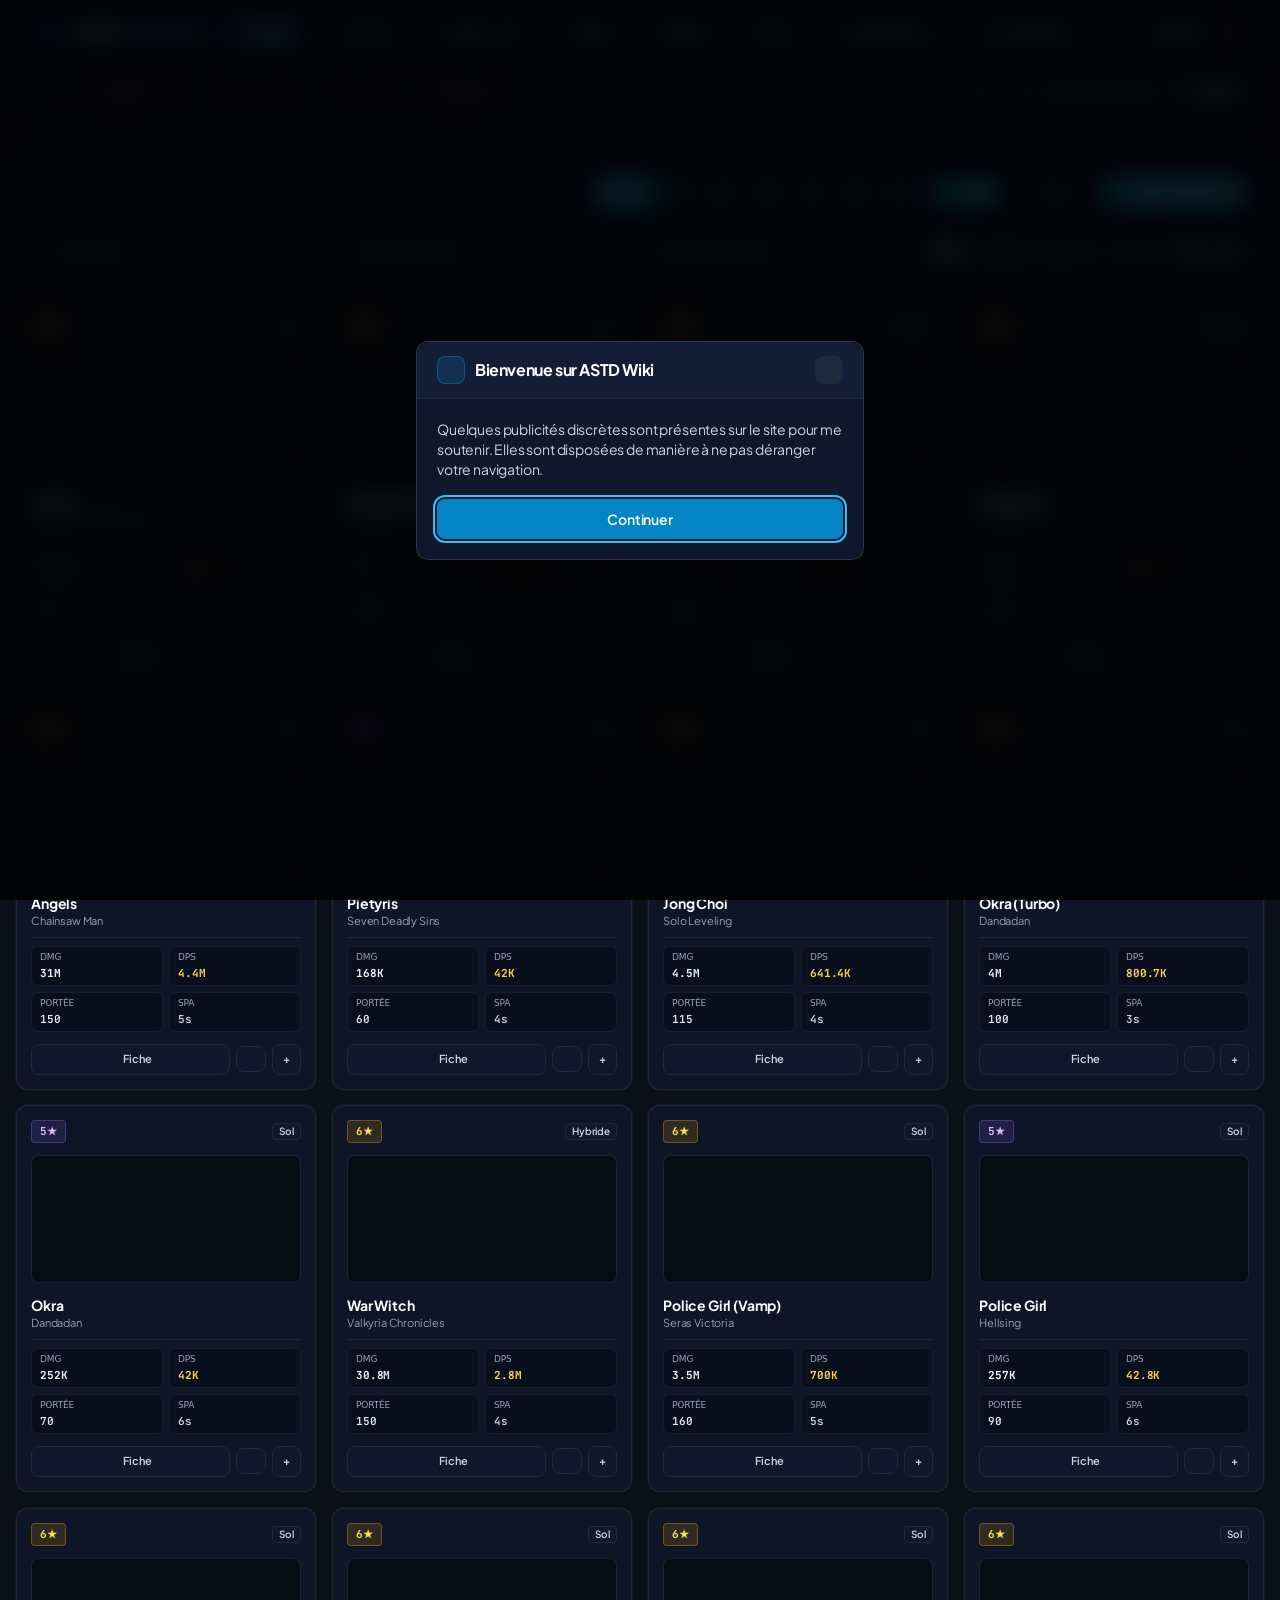
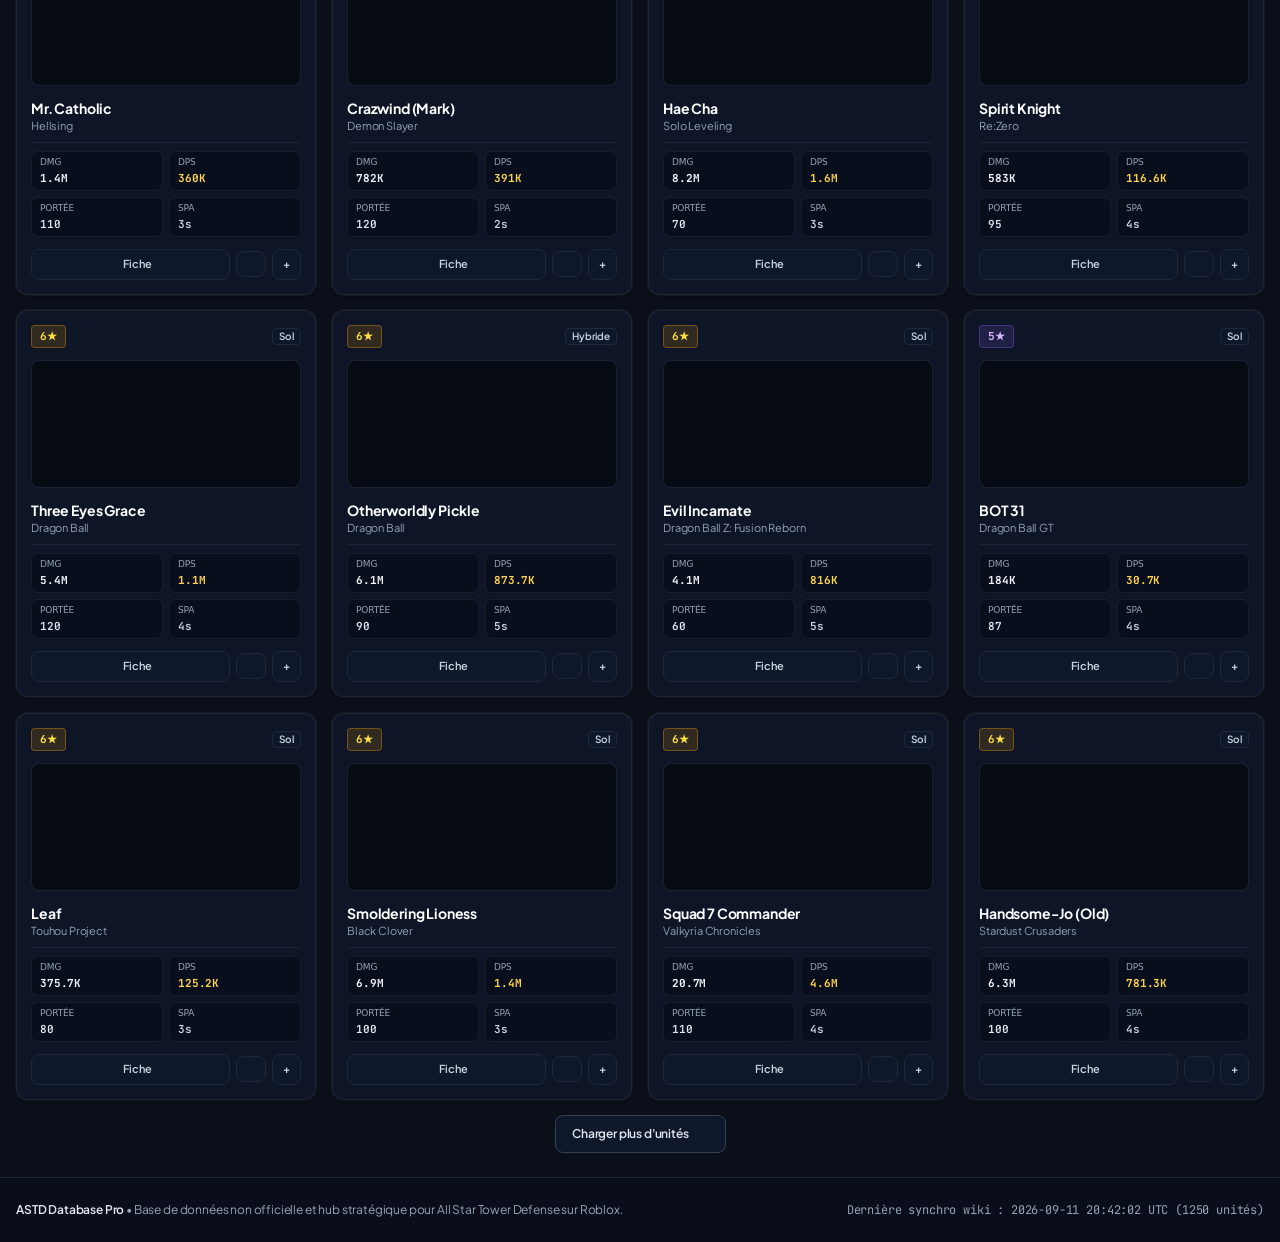
==== commit bea06f7b: "feat(perf): optimisation chargement initial et fluidite (issues #3, #4, #5, #6) - Issue #3: Remplace" ====
--- a/index.html
+++ b/index.html
@@ -7,30 +7,13 @@
   <title>ASTD Database Pro • All Star Tower Defense</title>
   <link rel="icon" type="image/png" href="https://static.wikia.nocookie.net/allstartd/images/b/bc/Wiki.png">
   
-  <!-- Tailwind CSS CDN -->
-  <script src="https://cdn.tailwindcss.com"></script>
-  <script>
-    tailwind.config = {
-      darkMode: 'class',
-      theme: {
-        extend: {
-          colors: {
-            tactical: {
-              bg: '#0b0f19',
-              surface: '#111827',
-              card: '#151d2f',
-              border: '#1f293d',
-              cyan: '#06b6d4',
-              sky: '#38bdf8',
-              emerald: '#10b981',
-              amber: '#f59e0b',
-              rose: '#f43f5e'
-            }
-          }
-        }
-      }
-    }
-  </script>
+  <!-- Google Fonts Preconnect & Optimized Loading (Issue #4) -->
+  <link rel="preconnect" href="https://fonts.googleapis.com">
+  <link rel="preconnect" href="https://fonts.gstatic.com" crossorigin>
+  <link rel="stylesheet" href="https://fonts.googleapis.com/css2?family=Plus+Jakarta+Sans:wght@400;500;600;700;800&family=JetBrains+Mono:wght@400;500;600;700&display=swap">
+
+  <!-- Precompiled & Minified Tailwind CSS (Issue #3) -->
+  <link rel="stylesheet" href="tailwind.min.css?v=perf-v1">
 
   <!-- Lucide Icons -->
   <script src="https://unpkg.com/lucide@latest"></script>
--- a/style.css
+++ b/style.css
@@ -1,5 +1,3 @@
-@import url('https://fonts.googleapis.com/css2?family=Plus+Jakarta+Sans:wght@400;500;600;700;800&family=JetBrains+Mono:wght@400;500;600;700&display=swap');
-
 :root {
   /* better-colors: Palette sobre, structurée et surfaces étagées */
   --bg-main: #090d16;
@@ -678,6 +676,59 @@
   border-color: #38bdf8 !important;
 }
 
+/* Indicateur visuel d'insertion (barre lumineuse qui se déplace) */
+.tier-drop-indicator {
+  display: inline-block;
+  position: relative;
+  width: 5px;
+  min-width: 5px;
+  height: 84px;
+  margin: 0 4px;
+  background: linear-gradient(180deg, #38bdf8, #06b6d4, #0284c7);
+  border-radius: 9999px;
+  box-shadow: 0 0 12px rgba(56, 189, 248, 0.9), 0 0 24px rgba(6, 182, 212, 0.6);
+  pointer-events: none;
+  z-index: 30;
+  align-self: center;
+  flex-shrink: 0;
+  animation: tier-drop-bar-pulse 0.7s ease-in-out infinite alternate;
+  transition: transform 120ms ease;
+}
+
+.tier-drop-indicator::before,
+.tier-drop-indicator::after {
+  content: '';
+  position: absolute;
+  left: 50%;
+  transform: translateX(-50%);
+  width: 11px;
+  height: 11px;
+  border-radius: 50%;
+  background: #38bdf8;
+  box-shadow: 0 0 10px #38bdf8;
+}
+
+.tier-drop-indicator::before {
+  top: -5px;
+}
+
+.tier-drop-indicator::after {
+  bottom: -5px;
+}
+
+@keyframes tier-drop-bar-pulse {
+  0% {
+    opacity: 0.85;
+    transform: scaleY(0.96);
+    box-shadow: 0 0 8px rgba(56, 189, 248, 0.8);
+  }
+  100% {
+    opacity: 1;
+    transform: scaleY(1.02);
+    box-shadow: 0 0 18px rgba(56, 189, 248, 1), 0 0 28px rgba(6, 182, 212, 0.8);
+  }
+}
+
 .tier-dropzone {
   min-height: 84px;
   transition: background-color 150ms var(--ease-fluid), border-color 150ms var(--ease-fluid), box-shadow 150ms var(--ease-fluid);
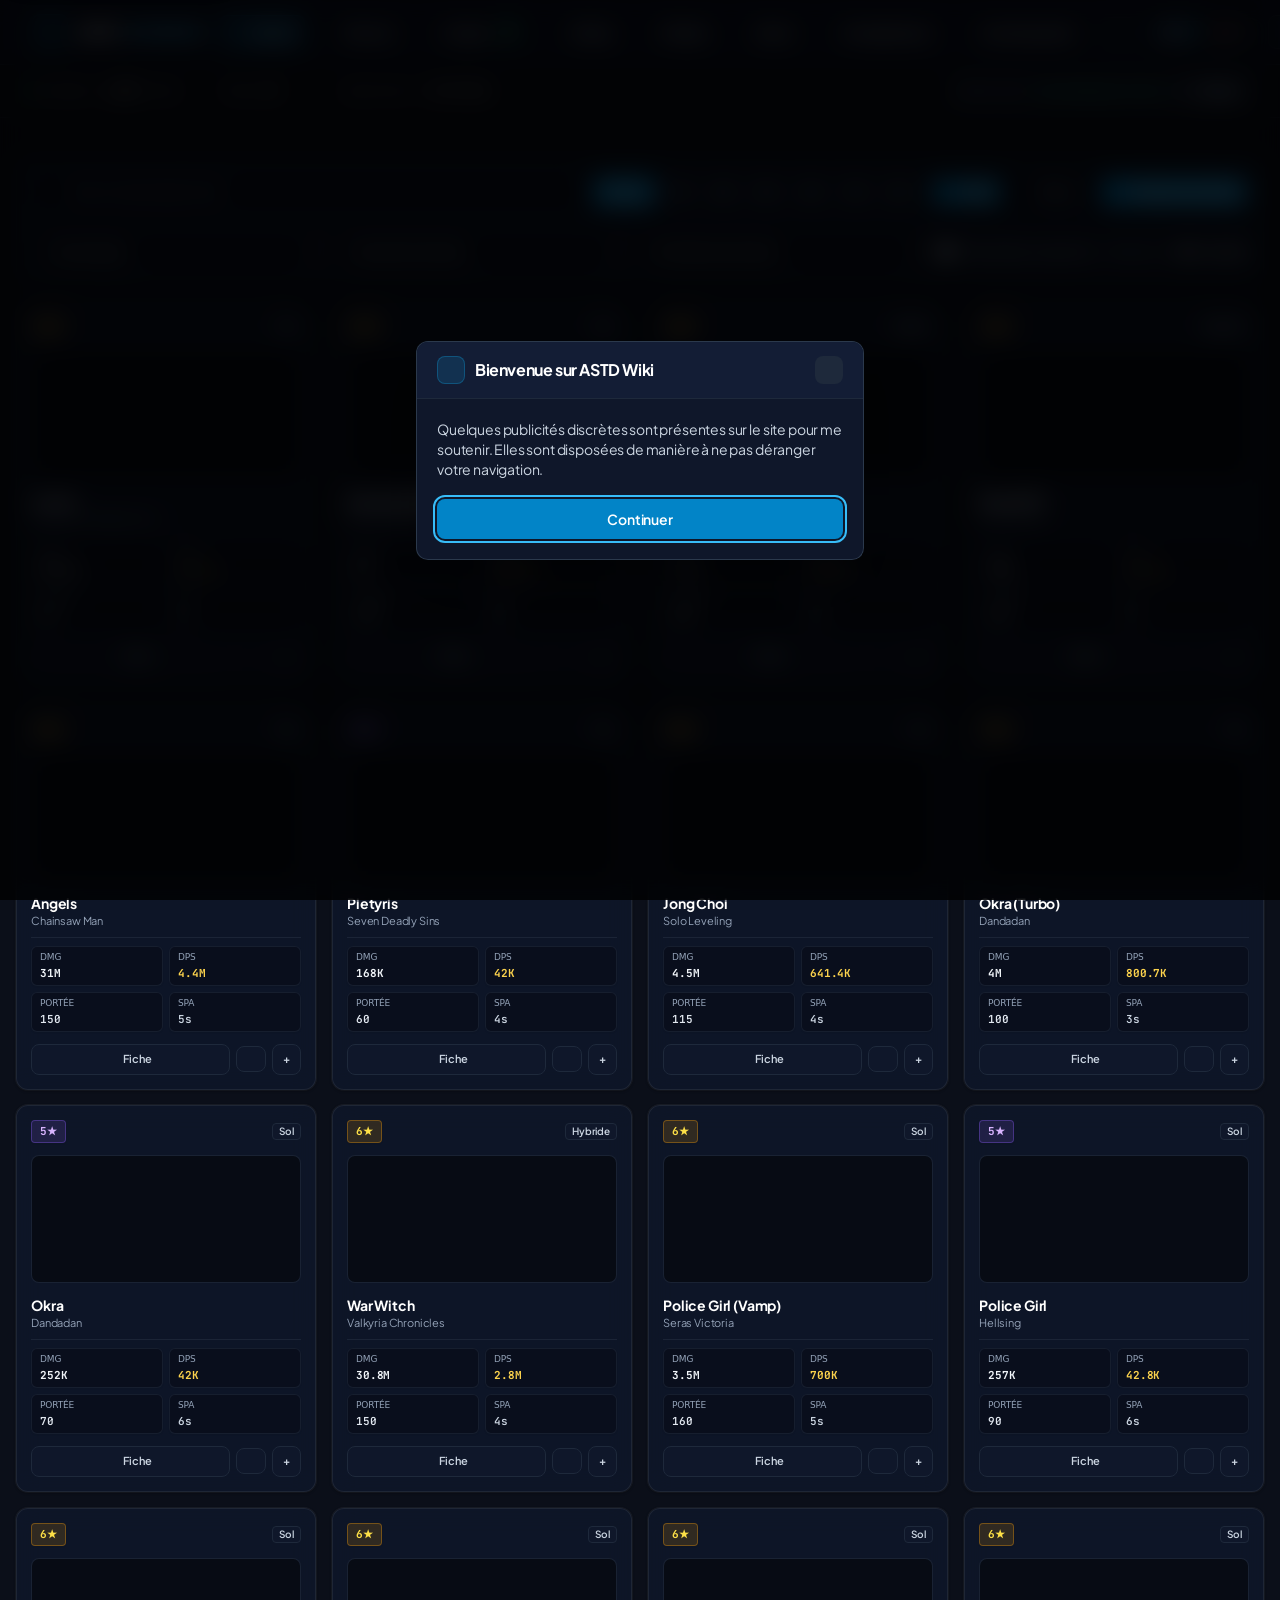
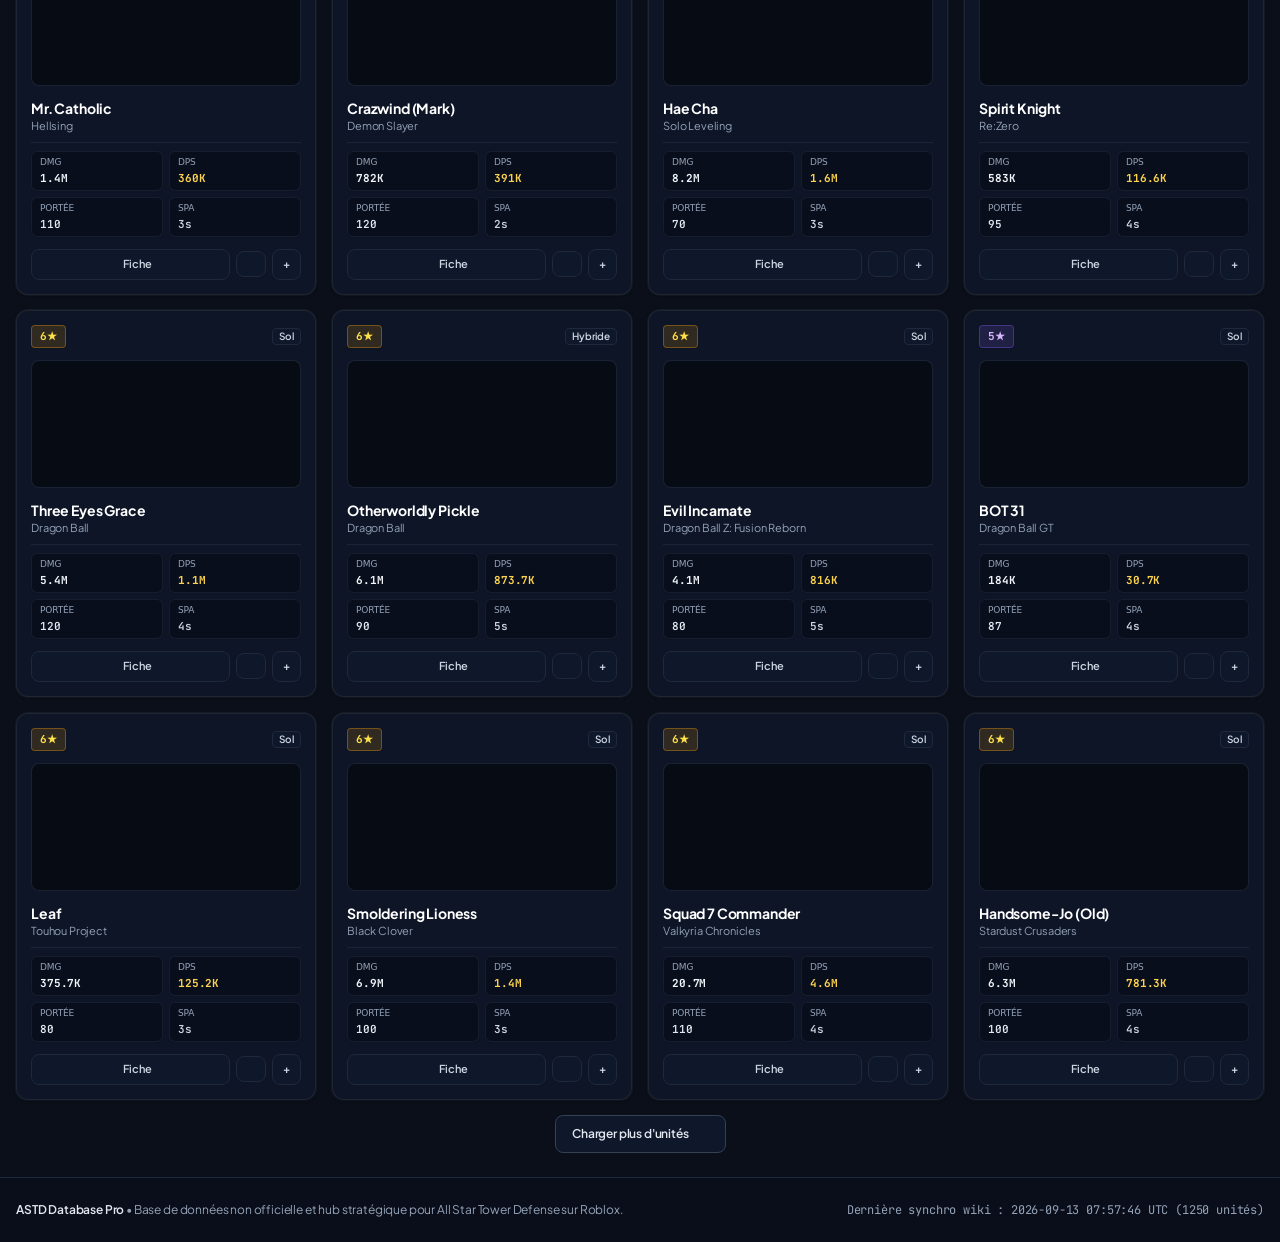
==== commit 2b45f948: "perf(search): debounce sur les champs de recherche instantanee (closes #7)" ====
--- a/index.html
+++ b/index.html
@@ -333,7 +333,7 @@
             </div>
 
             <!-- Bouton Proposer une Unité -->
-            <button type="button" onclick="CommunityUI.openUnitModalForAdd()" class="px-2.5 py-1.5 rounded-lg bg-sky-600 hover:bg-sky-500 text-white text-xs font-bold tap-scale flex items-center gap-1.5 shadow-sm shrink-0" title="Proposer une nouvelle unité ou création communautaire">
+            <button type="button" onclick="CommunityUI.openUnitModalForAdd()" class="px-2.5 py-1.5 rounded-lg bg-sky-600 hover:bg-sky-500 text-white text-xs font-bold tap-scale flex items-center gap-1.5 shadow-sm shrink-0" title="Proposer une nouvelle unité ou création communautaire" data-i18n-title="btn_propose_unit_title">
               <i data-lucide="plus-circle" class="w-3.5 h-3.5" stroke-width="2"></i>
               <span class="hidden sm:inline" data-i18n="btn_propose_unit">Proposer une Unité</span>
               <span class="sm:hidden" data-i18n="btn_propose_unit_short">Ajouter</span>
@@ -418,7 +418,7 @@
                 <th class="p-3 font-mono-num cursor-pointer" scope="col" onclick="sortTableBy('max_range')" title="Distance d'attaque maximale (hauteur = portée accrue)" data-i18n="th_range">Portée ↕</th>
                 <th class="p-3 font-mono-num cursor-pointer" scope="col" onclick="sortTableBy('min_spa')" title="SPA : Secondes Par Attaque (délai entre deux attaques, plus c'est bas plus c'est rapide)" data-i18n="th_spa">SPA ↕</th>
                 <th class="p-3 font-mono-num cursor-pointer" scope="col" onclick="sortTableBy('max_dps')" title="DPS : Dégâts Par Seconde au palier maximum" data-i18n="th_max_dps">DPS Max ↕</th>
-                <th class="p-3 font-mono-num cursor-pointer" scope="col" onclick="sortTableBy('total_cost')" title="Somme du déploiement et de toutes les améliorations" data-i18n="th_total_cost">Coût Total ↕</th>
+                <th class="p-3 font-mono-num cursor-pointer" scope="col" onclick="sortTableBy('total_cost')" title="Somme du déploiement et de toutes les améliorations" data-i18n-title="units_th_cost_title" data-i18n="th_total_cost">Coût Total ↕</th>
                 <th class="p-3 text-right" scope="col" data-i18n="th_action">Action</th>
               </tr>
             </thead>
@@ -624,9 +624,9 @@
           </div>
           <button type="button" onclick="CommunityUI.openOrbSelectorForEdit()" class="px-2.5 py-1.5 rounded-lg bg-amber-600 hover:bg-amber-500 text-white text-xs font-bold tap-scale flex items-center gap-1.5 shadow-sm shrink-0" title="Modifier un orbe existant">
             <i data-lucide="edit-3" class="w-3.5 h-3.5"></i>
-            <span>Modifier un Orbe</span>
-          </button>
-          <button type="button" onclick="CommunityUI.openOrbModalForAdd()" class="px-2.5 py-1.5 rounded-lg bg-sky-600 hover:bg-sky-500 text-white text-xs font-bold tap-scale flex items-center gap-1.5 shadow-sm shrink-0" title="Ajouter un nouvel orbe à la communauté">
+            <span data-i18n="btn_edit_orb">Modifier un Orbe</span>
+          </button>
+          <button type="button" onclick="CommunityUI.openOrbModalForAdd()" class="px-2.5 py-1.5 rounded-lg bg-sky-600 hover:bg-sky-500 text-white text-xs font-bold tap-scale flex items-center gap-1.5 shadow-sm shrink-0" title="Ajouter un nouvel orbe à la communauté" data-i18n-title="add_orb_btn_title">
             <i data-lucide="plus" class="w-3.5 h-3.5"></i>
             <span data-i18n="add_orb_btn">Ajouter un Orbe</span>
           </button>
@@ -787,7 +787,7 @@
           </div>
           <div class="relative">
             <label for="compare-search-a" class="sr-only" data-i18n="compare_slot_a_sr">Rechercher le premier personnage</label>
-            <input type="text" id="compare-search-a" oninput="handleCompareSearch('a')" onfocus="handleCompareSearch('a')" placeholder="Choisir une unité (ex: Demon Of Emotion)..."
+            <input type="text" id="compare-search-a" oninput="handleCompareSearch('a')" onfocus="handleCompareSearch('a', true)" placeholder="Choisir une unité (ex: Demon Of Emotion)..."
                    data-i18n-placeholder="compare_slot_a_placeholder"
                    aria-label="Rechercher le premier personnage"
                    data-i18n-aria="compare_slot_a_sr"
@@ -819,7 +819,7 @@
           </div>
           <div class="relative">
             <label for="compare-search-b" class="sr-only" data-i18n="compare_slot_b_sr">Rechercher le second personnage</label>
-            <input type="text" id="compare-search-b" oninput="handleCompareSearch('b')" onfocus="handleCompareSearch('b')" placeholder="Choisir une unité (ex: Joke Da Fool)..."
+            <input type="text" id="compare-search-b" oninput="handleCompareSearch('b')" onfocus="handleCompareSearch('b', true)" placeholder="Choisir une unité (ex: Joke Da Fool)..."
                    data-i18n-placeholder="compare_slot_b_placeholder"
                    aria-label="Rechercher le second personnage"
                    data-i18n-aria="compare_slot_b_sr"
@@ -945,7 +945,7 @@
                   <i data-lucide="edit-3" class="w-3 h-3" stroke-width="2"></i>
                   <span data-i18n="modal_btn_edit">Modifier</span>
                 </button>
-                <button id="modal-delete-unit-btn" onclick="if(currentModalUnit) CommunityManager.deleteUnit(currentModalUnit.id)" class="py-1.5 px-2 rounded-lg bg-rose-500/10 hover:bg-rose-500/20 border border-rose-500/30 text-rose-300 hover:text-white font-semibold text-xs flex items-center justify-center gap-1 tap-scale transition-colors" title="Masquer cette unité">
+                <button id="modal-delete-unit-btn" onclick="if(currentModalUnit) CommunityManager.deleteUnit(currentModalUnit.id)" class="py-1.5 px-2 rounded-lg bg-rose-500/10 hover:bg-rose-500/20 border border-rose-500/30 text-rose-300 hover:text-white font-semibold text-xs flex items-center justify-center gap-1 tap-scale transition-colors" title="Masquer cette unité" data-i18n-title="modal_btn_hide_title">
                   <i data-lucide="trash-2" class="w-3 h-3" stroke-width="2"></i>
                   <span data-i18n="modal_btn_hide">Masquer</span>
                 </button>
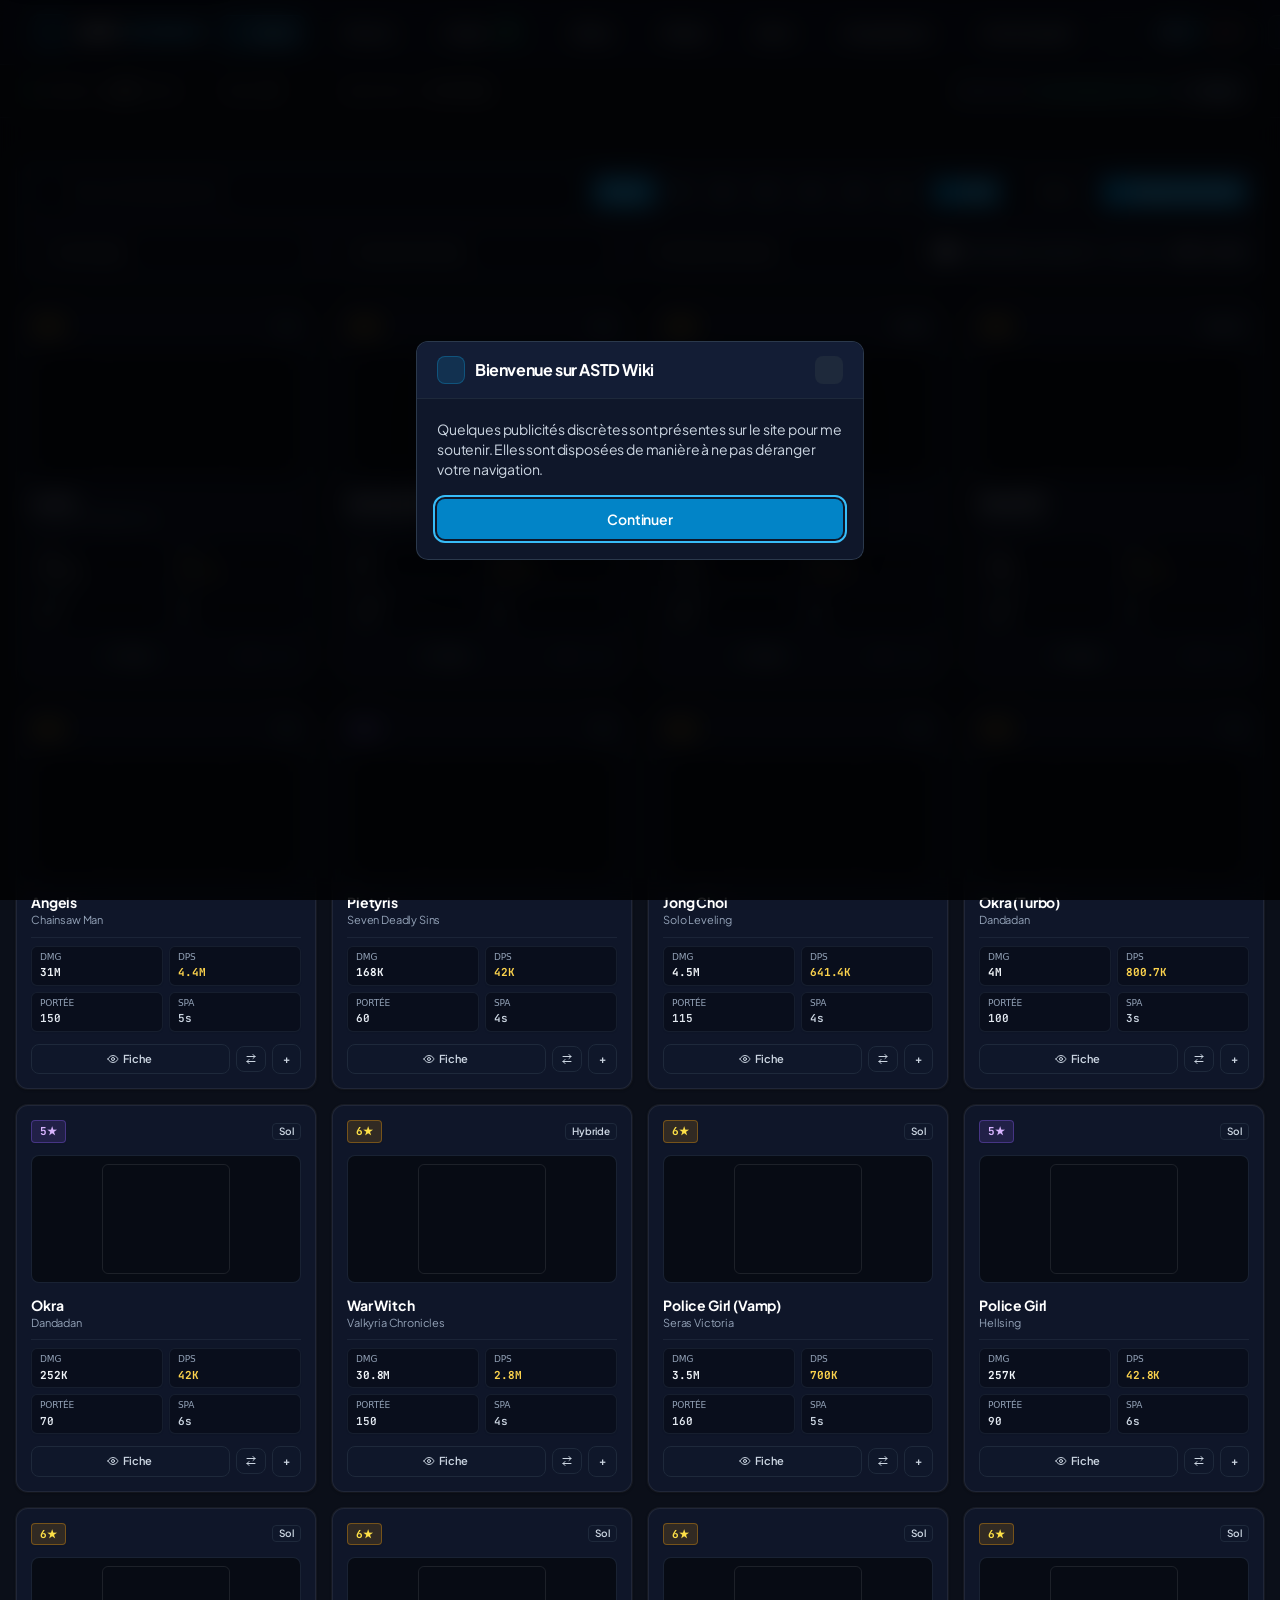
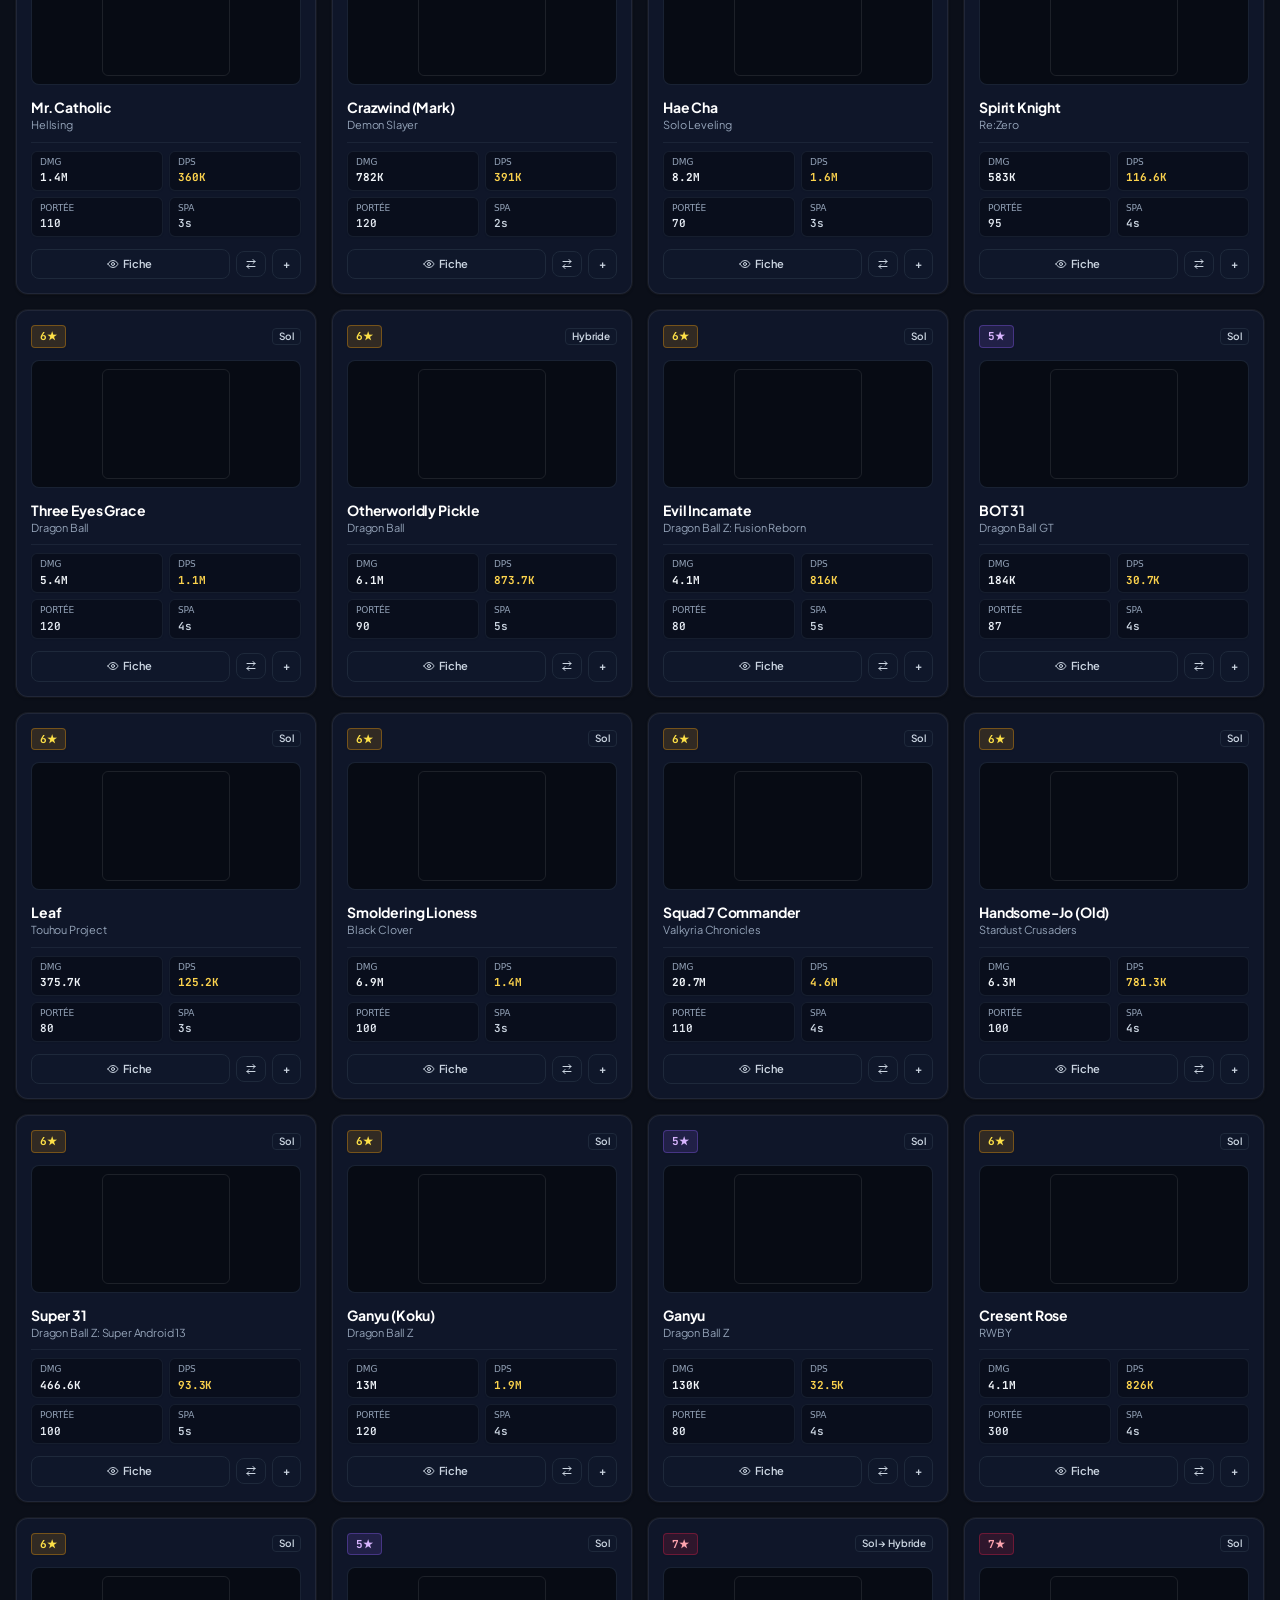
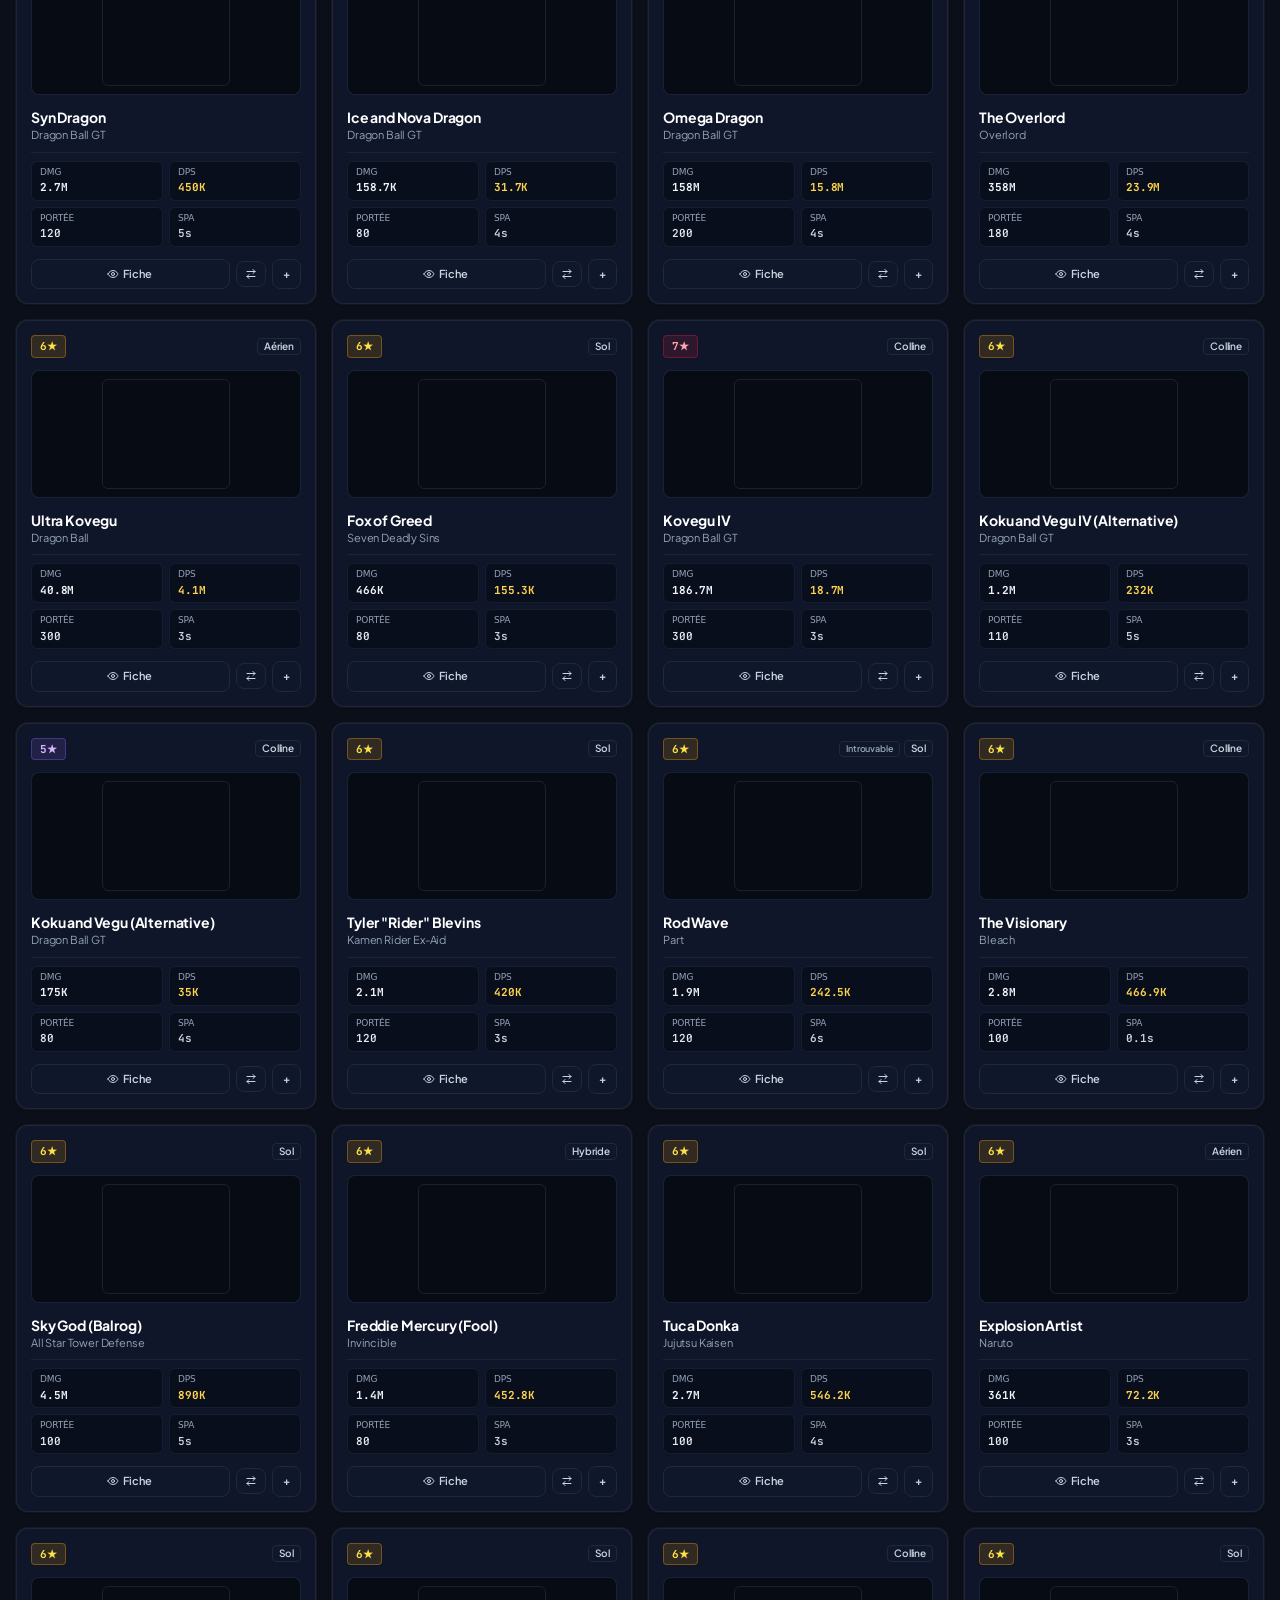
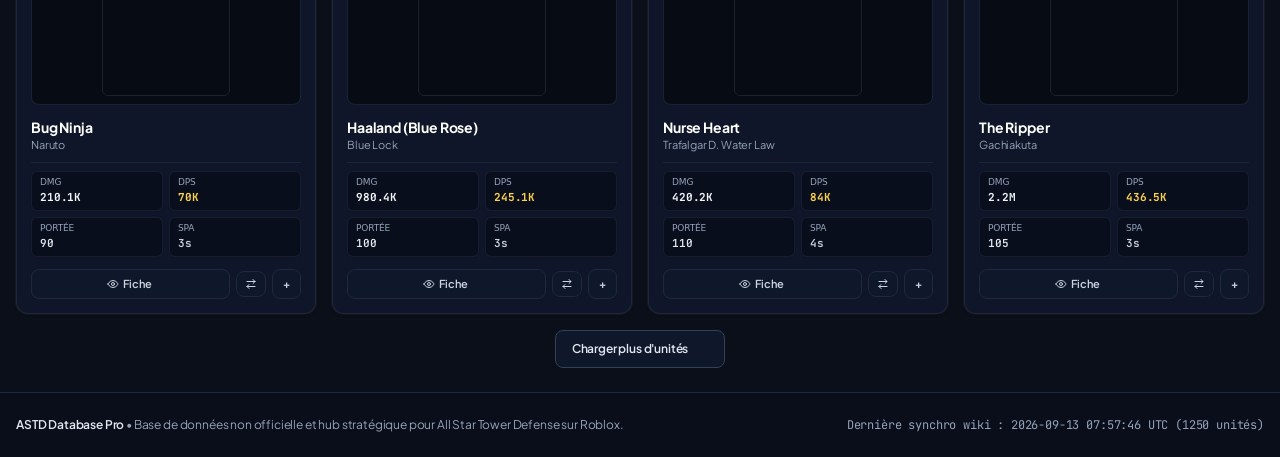
==== commit a7bfa08c: "perf(cls): dimensions intrinsèques et decoding async sur toutes les images (closes #13)" ====
--- a/index.html
+++ b/index.html
@@ -912,7 +912,7 @@
           <!-- Portrait -->
           <div class="w-full sm:w-48 shrink-0 flex flex-col items-center">
             <div id="modal-img-wrapper" class="w-36 h-36 sm:w-44 sm:h-44 rounded-xl bg-slate-900 border border-slate-800 p-2 overflow-hidden flex items-center justify-center shadow-md relative">
-              <img id="modal-unit-image" src="" alt="Portrait" class="max-w-full max-h-full object-contain img-outline rounded-lg">
+              <img id="modal-unit-image" src="" alt="Portrait" width="176" height="176" loading="lazy" decoding="async" class="max-w-full max-h-full object-contain img-outline rounded-lg">
             </div>
             <div id="modal-anime-origin" class="mt-2 text-center text-xs text-sky-400 font-semibold">
               Origine : Inconnu
--- a/style.css
+++ b/style.css
@@ -146,7 +146,6 @@
   transition-property: transform, opacity, box-shadow, background-color, border-color, color;
   transition-duration: var(--duration-interactive);
   transition-timing-function: var(--ease-fluid);
-  will-change: transform;
 }
 .tap-scale:active:not(:disabled) {
   transform: scale(0.97);
@@ -156,7 +155,6 @@
   transition-property: transform, opacity, box-shadow, background-color, border-color;
   transition-duration: var(--duration-interactive);
   transition-timing-function: var(--ease-fluid);
-  will-change: transform;
 }
 .tap-scale-subtle:active:not(:disabled) {
   transform: scale(0.99);
@@ -164,9 +162,7 @@
 
 /* Tactical Surface Cards - Clean, unified, structured design without neon glows */
 .tactical-card {
-  background-color: var(--bg-card);
-  backdrop-filter: blur(12px);
-  -webkit-backdrop-filter: blur(12px);
+  background-color: #0f1629;
   border: 1px solid var(--border-subtle);
   box-shadow: var(--shadow-elevation-1);
   transition-property: transform, box-shadow, border-color, background-color;
@@ -313,7 +309,6 @@
   transition-property: transform, background-color, border-color, box-shadow, color;
   transition-duration: var(--duration-interactive);
   transition-timing-function: var(--ease-fluid);
-  will-change: transform;
 }
 .btn-pill:hover {
   background-color: #1e293b;
@@ -801,4 +796,3 @@
 }
 
 
-
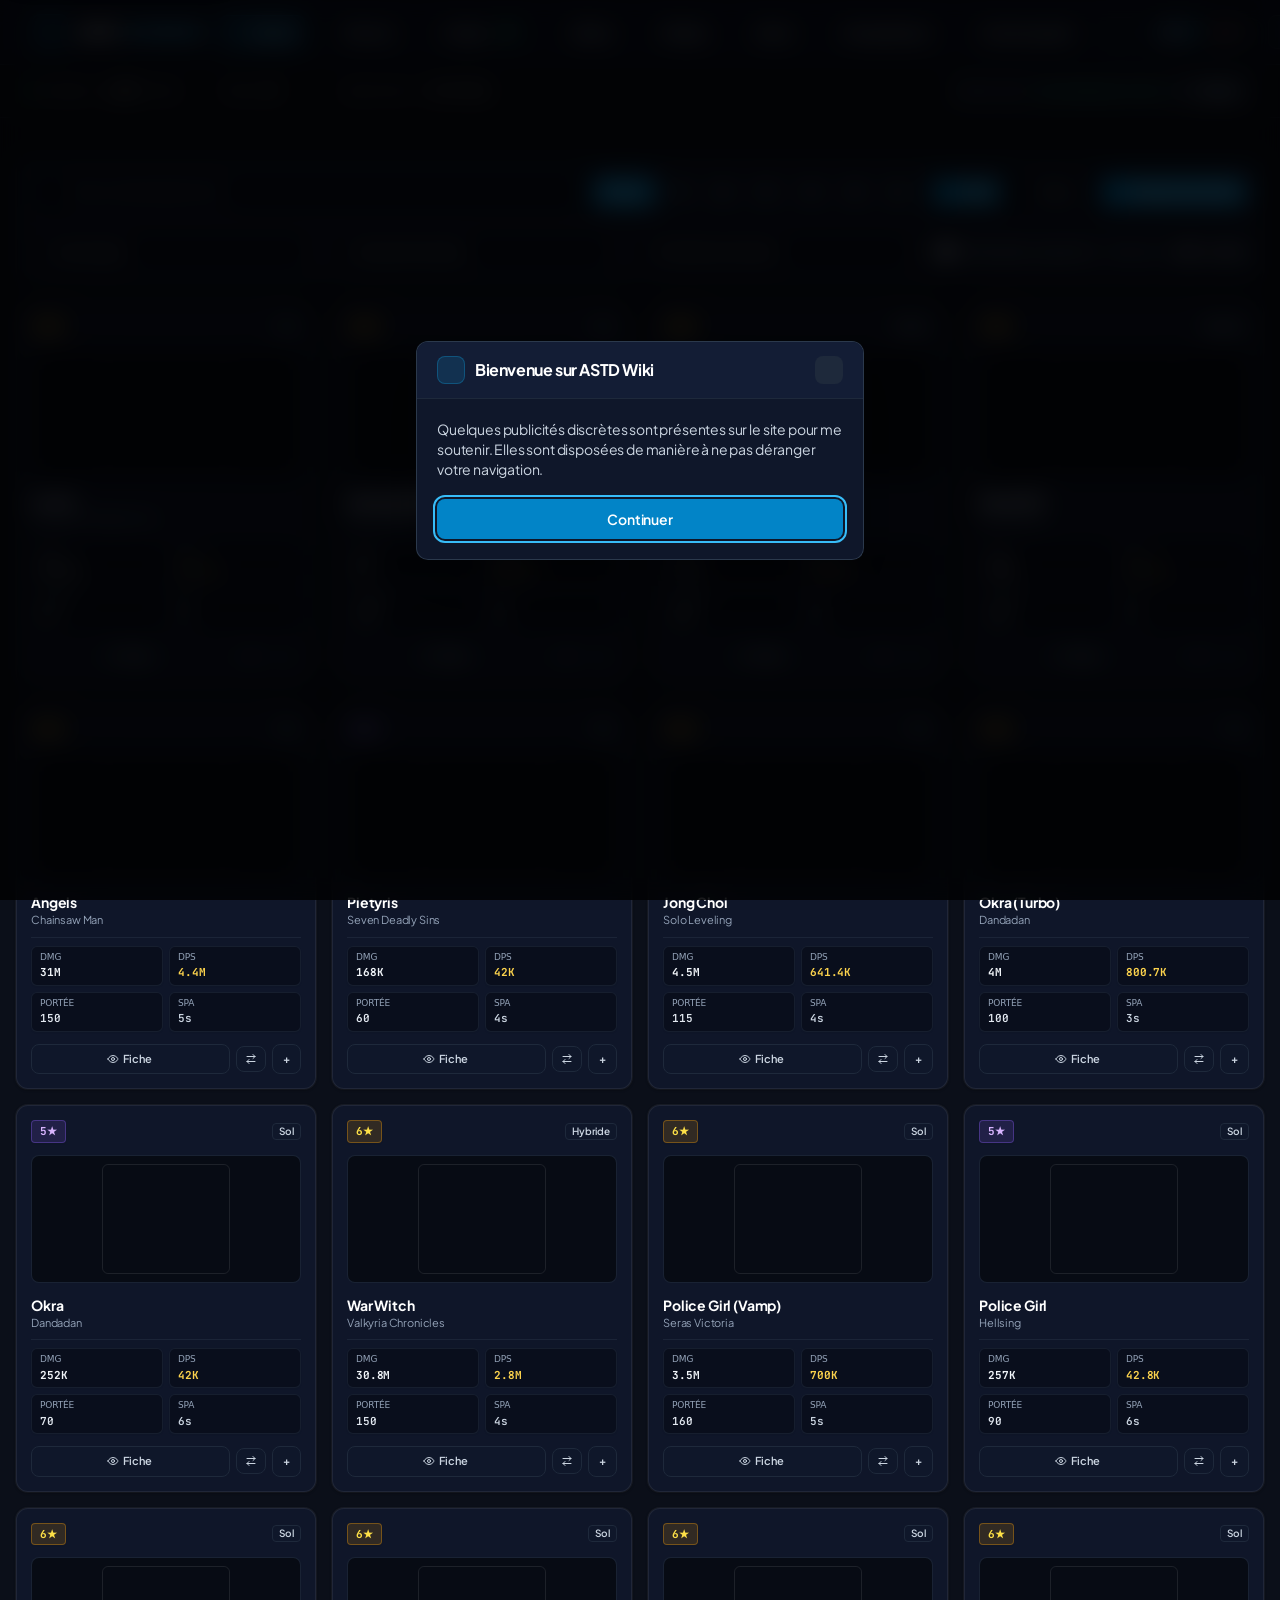
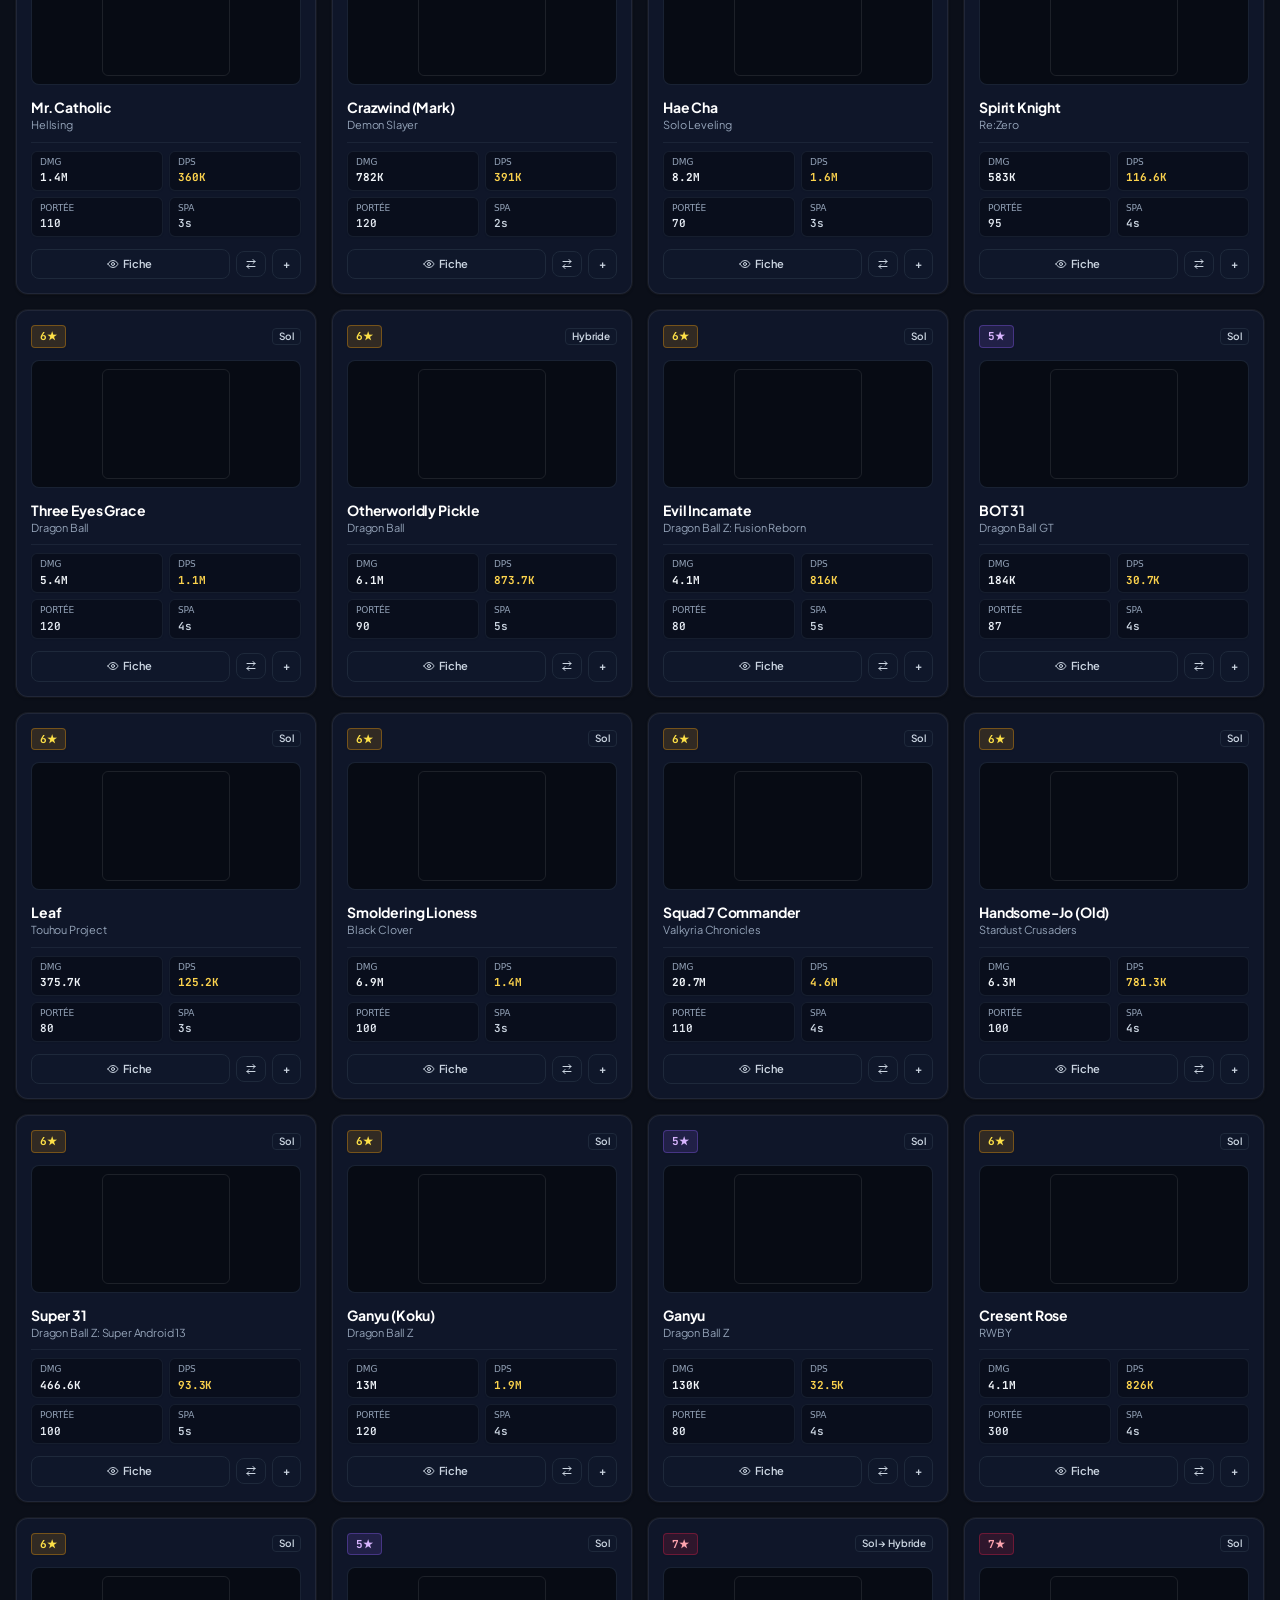
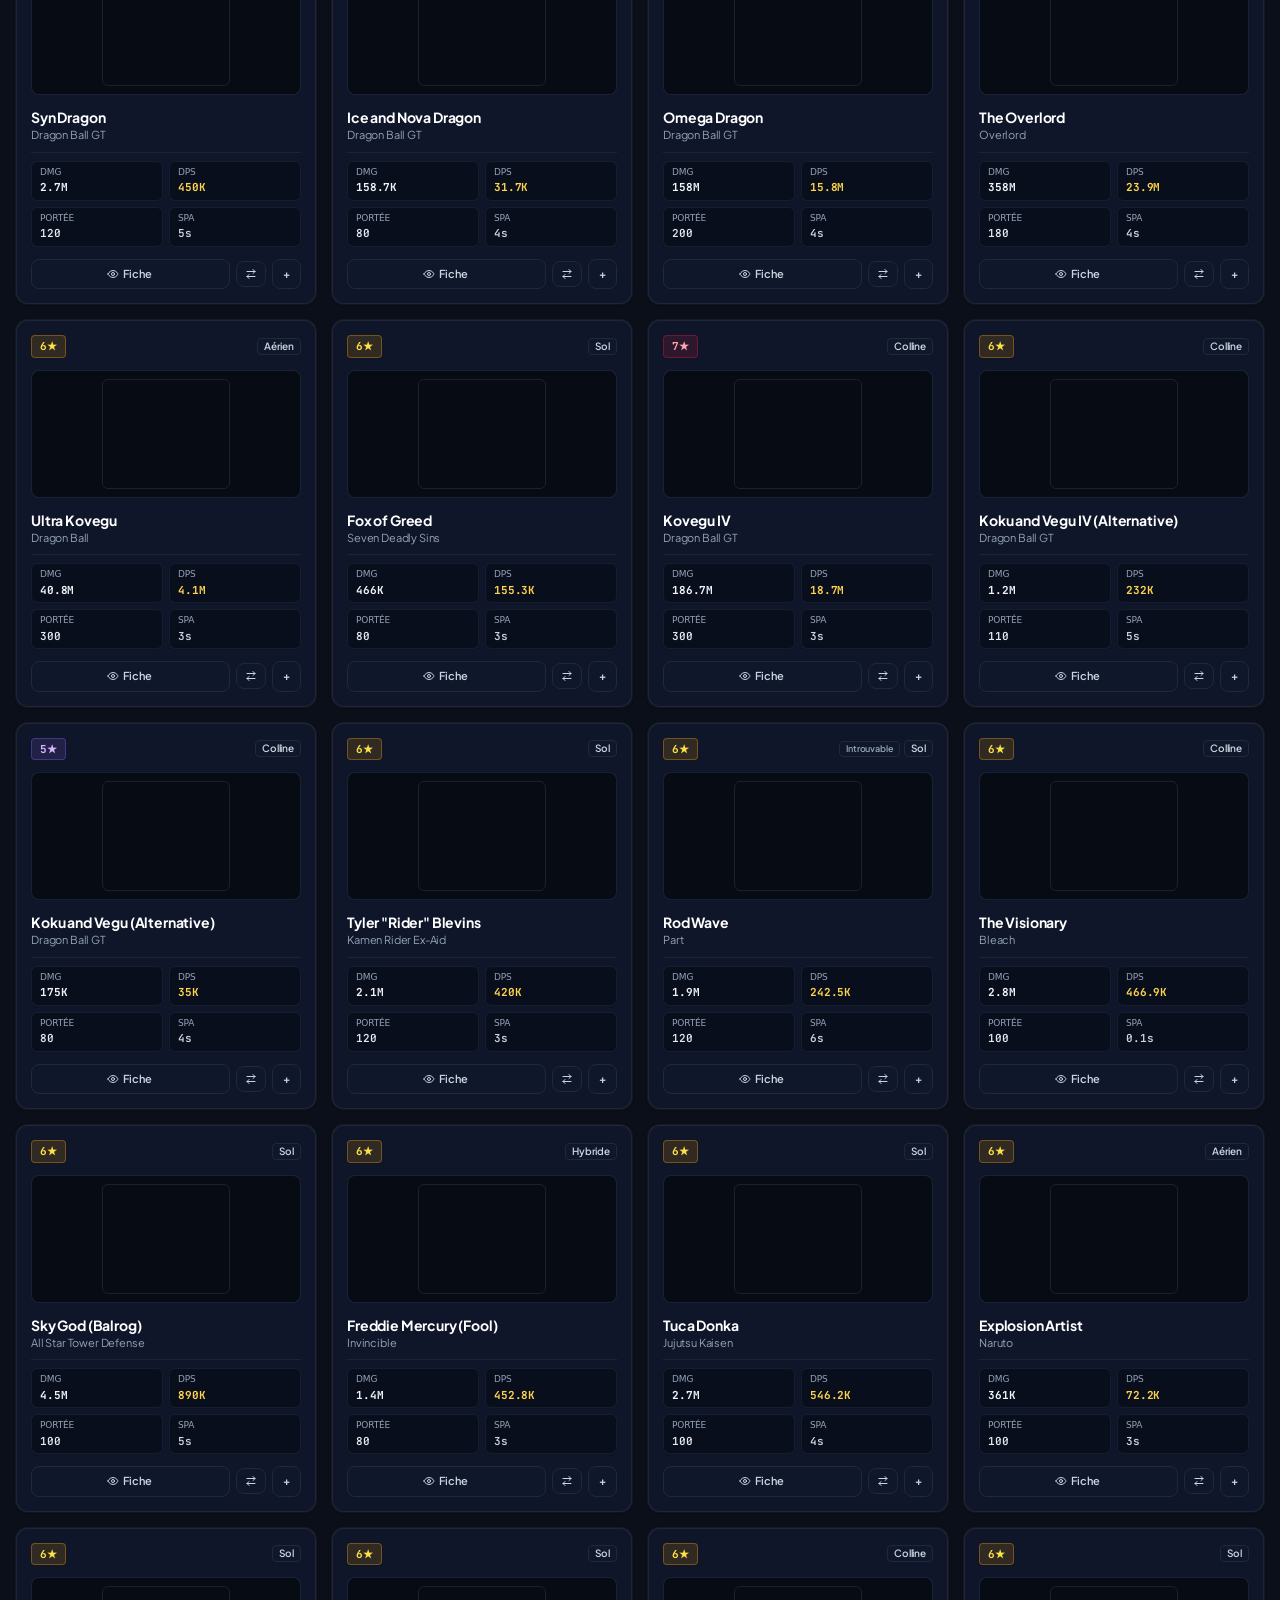
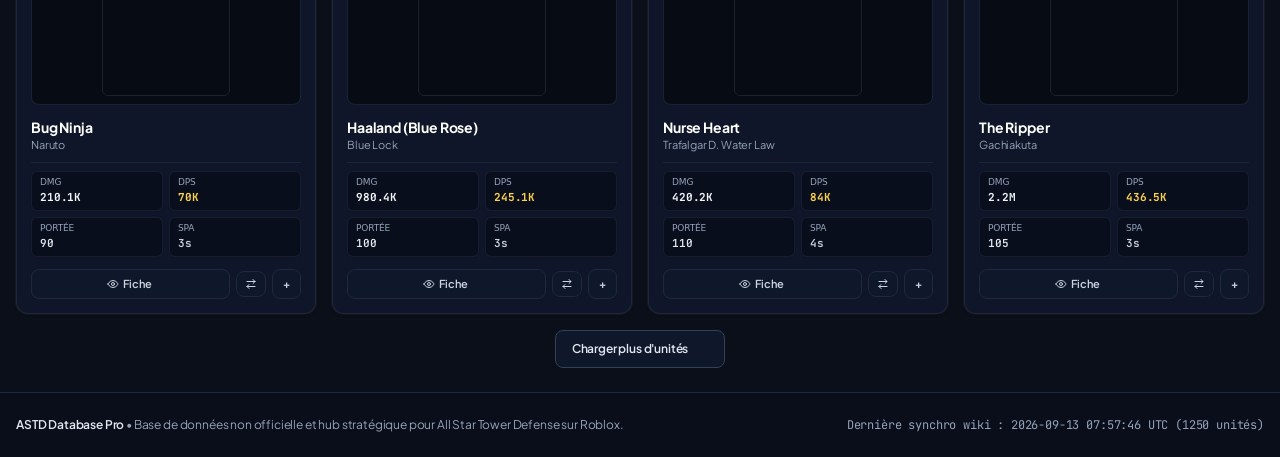
==== commit 03611527: "MAJ données du 2026-09-13 11:07" ====
--- a/index.html
+++ b/index.html
@@ -63,7 +63,7 @@
           <button onclick="switchTab('codes')" id="nav-codes" data-tab="codes" class="nav-link whitespace-nowrap shrink-0 px-2 xl:px-2.5 py-1.5 rounded-lg text-xs xl:text-sm font-semibold text-slate-300 hover:text-white hover:bg-slate-800/60 border border-transparent flex items-center gap-1.5 tap-scale transition-all relative" title="Codes Cadeaux Actifs">
             <i data-lucide="gift" class="w-3.5 h-3.5 shrink-0 text-slate-400" stroke-width="2"></i>
             <span data-i18n="nav_codes">Codes</span>
-            <span id="badge-active-codes" class="ml-0.5 px-1.5 py-0.2 text-[10px] font-bold bg-emerald-500/20 text-emerald-300 border border-emerald-500/30 rounded-full font-mono-num">
+            <span id="badge-active-codes" class="ml-0.5 px-1.5 py-0.5 text-[10px] font-bold bg-emerald-500/20 text-emerald-300 border border-emerald-500/30 rounded-full font-mono-num leading-none">
               ...
             </span>
           </button>
@@ -86,7 +86,7 @@
           <button onclick="switchTab('community')" id="nav-community" data-tab="community" class="nav-link whitespace-nowrap shrink-0 px-2 xl:px-2.5 py-1.5 rounded-lg text-xs xl:text-sm font-semibold text-slate-300 hover:text-white hover:bg-slate-800/60 border border-transparent flex items-center gap-1.5 tap-scale transition-all relative" title="Hub & Contributions Communautaires">
             <i data-lucide="users" class="w-3.5 h-3.5 shrink-0 text-slate-400" stroke-width="2"></i>
             <span data-i18n="nav_community">Communauté</span>
-            <span id="badge-community-count" class="ml-0.5 px-1.5 py-0.2 text-[10px] font-bold bg-sky-500/20 text-sky-300 border border-sky-500/30 rounded-full font-mono-num hidden">
+            <span id="badge-community-count" class="ml-0.5 px-1.5 py-0.5 text-[10px] font-bold bg-sky-500/20 text-sky-300 border border-sky-500/30 rounded-full font-mono-num leading-none hidden">
               0
             </span>
           </button>
@@ -1126,7 +1126,7 @@
             <div class="font-semibold text-slate-200 flex items-center gap-2 text-xs sm:text-sm">
               <i data-lucide="message-square" class="w-4 h-4 text-amber-400" stroke-width="2"></i>
               <span data-i18n="modal_community_tips_title">Conseils & Avis de la Communauté</span>
-              <span id="modal-community-tips-count" class="px-1.5 py-0.2 rounded text-[10px] font-mono-num font-bold bg-amber-500/20 text-amber-300 border border-amber-500/40">0</span>
+              <span id="modal-community-tips-count" class="px-1.5 py-0.5 rounded text-[10px] font-mono-num font-bold bg-amber-500/20 text-amber-300 border border-amber-500/40 leading-none">0</span>
             </div>
             <button onclick="if(currentModalUnit) CommunityUI.openTipModalForUnit(currentModalUnit.id)" class="px-2.5 py-1 rounded bg-amber-600/20 hover:bg-amber-600 text-amber-300 hover:text-white border border-amber-500/40 text-xs font-semibold flex items-center gap-1 tap-scale">
               <i data-lucide="plus" class="w-3.5 h-3.5"></i>
